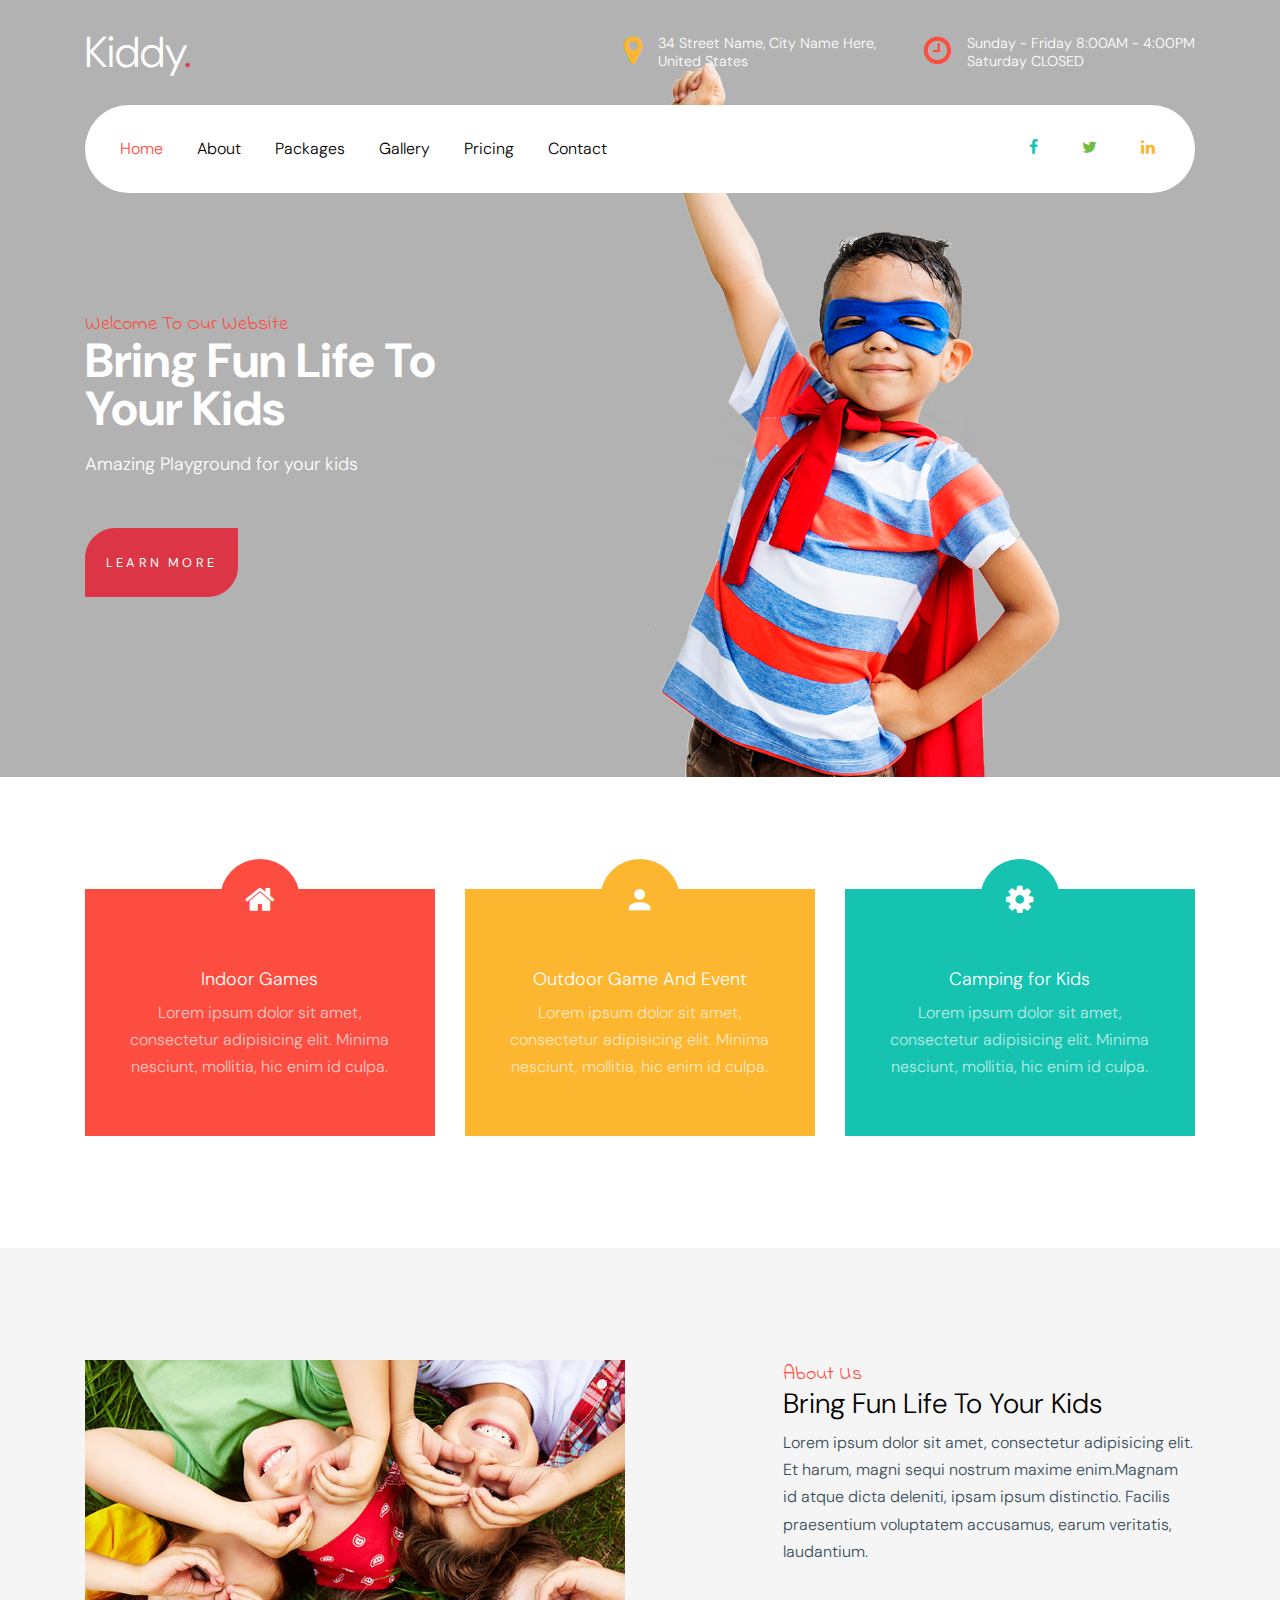
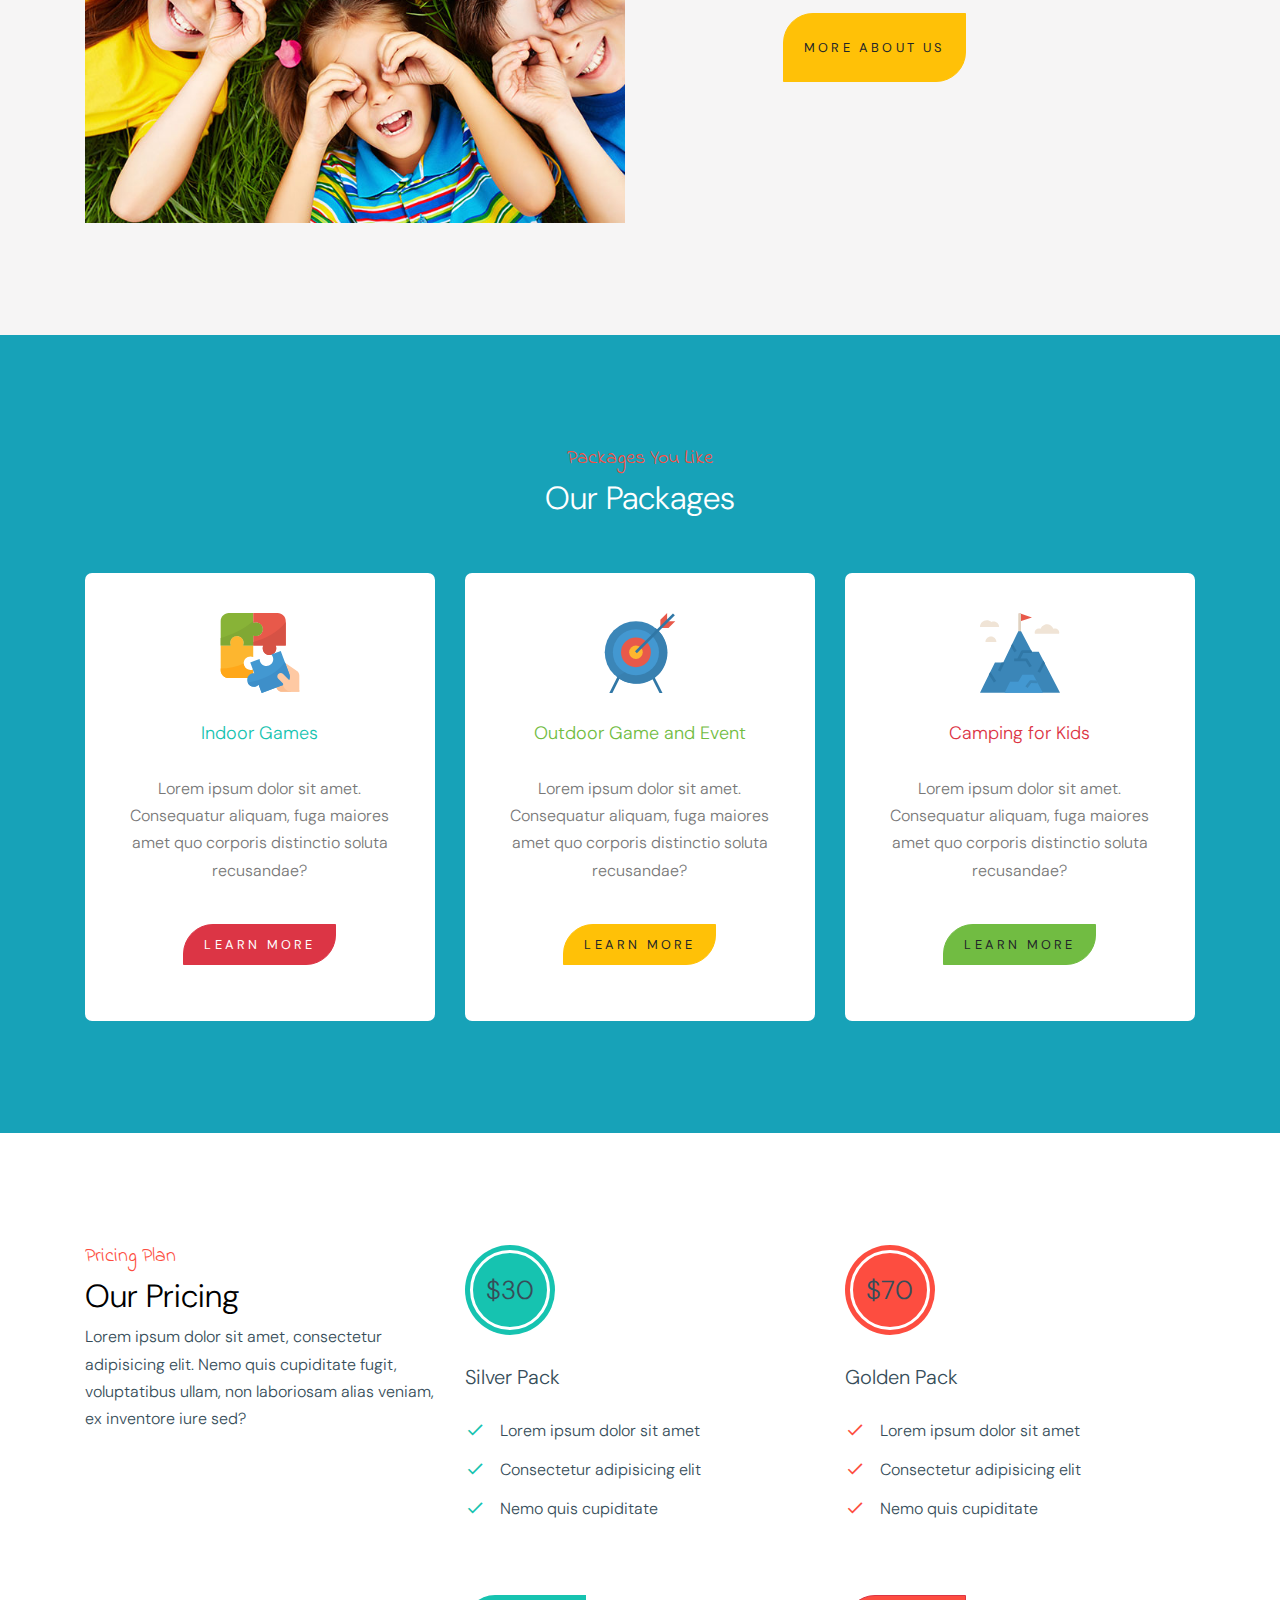
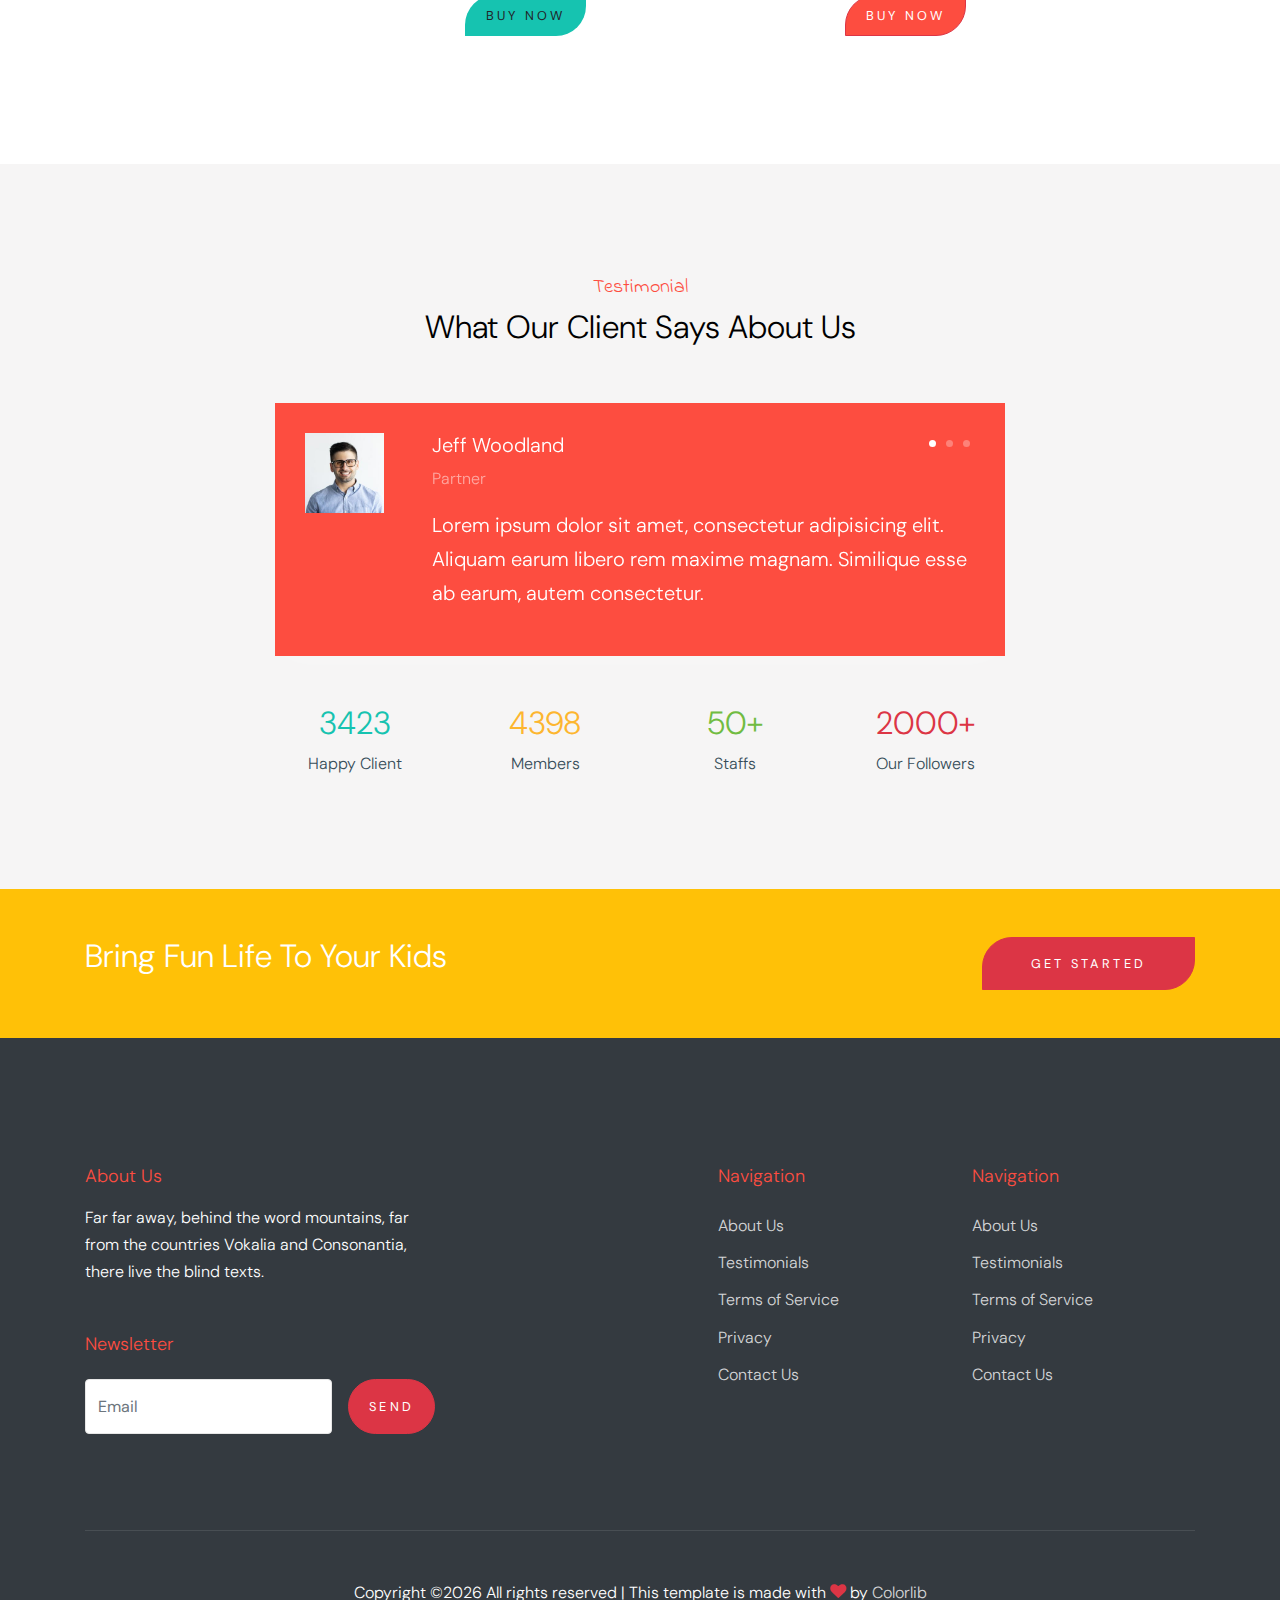
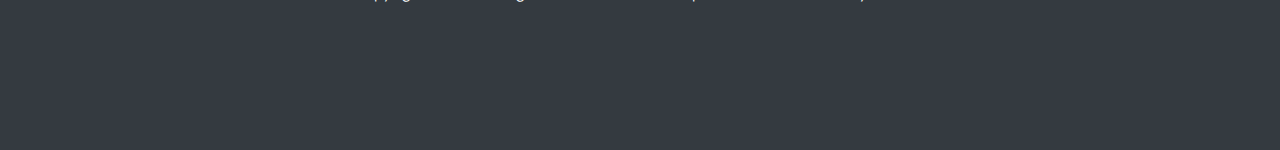
==== index.html @ ee927843 "Add initial code" ====
<!doctype html>
<html lang="en">

  <head>
    <title>Kiddy &mdash; Website Template by Colorlib</title>
    <meta charset="utf-8">
    <meta name="viewport" content="width=device-width, initial-scale=1, shrink-to-fit=no">

    <link href="https://fonts.googleapis.com/css?family=DM+Sans:300,400,700|Indie+Flower" rel="stylesheet">
    

    <link rel="stylesheet" href="fonts/icomoon/style.css">

    <link rel="stylesheet" href="css/bootstrap.min.css">
    <link rel="stylesheet" href="css/bootstrap-datepicker.css">
    <link rel="stylesheet" href="css/jquery.fancybox.min.css">
    <link rel="stylesheet" href="css/owl.carousel.min.css">
    <link rel="stylesheet" href="css/owl.theme.default.min.css">
    <link rel="stylesheet" href="fonts/flaticon/font/flaticon.css">
    <link rel="stylesheet" href="css/aos.css">

    <!-- MAIN CSS -->
    <link rel="stylesheet" href="css/style.css">

  </head>

  <body data-spy="scroll" data-target=".site-navbar-target" data-offset="300">

    
    <div class="site-wrap" id="home-section">

      <div class="site-mobile-menu site-navbar-target">
        <div class="site-mobile-menu-header">
          <div class="site-mobile-menu-close mt-3">
            <span class="icon-close2 js-menu-toggle"></span>
          </div>
        </div>
        <div class="site-mobile-menu-body"></div>
      </div>



      <header class="site-navbar site-navbar-target" role="banner">

        <div class="container mb-3">
          <div class="d-flex align-items-center">
            <div class="site-logo mr-auto">
              <a href="index.html">Kiddy<span class="text-primary">.</span></a>
            </div>
            <div class="site-quick-contact d-none d-lg-flex ml-auto ">
              <div class="d-flex site-info align-items-center mr-5">
                <span class="block-icon mr-3"><span class="icon-map-marker text-yellow"></span></span>
                <span>34 Street Name, City Name Here, <br> United States</span>
              </div>
              <div class="d-flex site-info align-items-center">
                <span class="block-icon mr-3"><span class="icon-clock-o"></span></span>
                <span>Sunday - Friday 8:00AM - 4:00PM <br> Saturday CLOSED</span>
              </div>
              
            </div>
          </div>
        </div>


        <div class="container">
          <div class="menu-wrap d-flex align-items-center">
            <span class="d-inline-block d-lg-none"><a href="#" class="text-black site-menu-toggle js-menu-toggle py-5"><span class="icon-menu h3 text-black"></span></a></span>

              

              <nav class="site-navigation text-left mr-auto d-none d-lg-block" role="navigation">
                <ul class="site-menu main-menu js-clone-nav mr-auto ">
                  <li class="active"><a href="index.html" class="nav-link">Home</a></li>
                  <li><a href="about.html" class="nav-link">About</a></li>
                  <li><a href="packages.html" class="nav-link">Packages</a></li>
                  <li><a href="gallery.html" class="nav-link">Gallery</a></li>
                  <li><a href="pricing.html" class="nav-link">Pricing</a></li>
                  <li><a href="contact.html" class="nav-link">Contact</a></li>
                </ul>
              </nav>

              <div class="top-social ml-auto">
                <a href="#"><span class="icon-facebook text-teal"></span></a>
                <a href="#"><span class="icon-twitter text-success"></span></a>
                <a href="#"><span class="icon-linkedin text-yellow"></span></a>
              </div>
          </div>
        </div>

       

      </header>

    <div class="ftco-blocks-cover-1">
       
      <div class="site-section-cover overlay">
        <div class="container">
          <div class="row align-items-center ">
            <div class="col-md-5 mt-5 pt-5">
              <span class="text-cursive h5 text-red">Welcome To Our Website</span>
              <h1 class="mb-3 font-weight-bold text-teal">Bring Fun Life To Your Kids</h1>
              <p>Amazing Playground for your kids</p>
              <p class="mt-5"><a href="#" class="btn btn-primary py-4 btn-custom-1">Learn More</a></p>
            </div>
            <div class="col-md-6 ml-auto align-self-end">
              <img src="images/kid_transparent.png" alt="Image" class="img-fluid">
              
            </div>
          </div>
        </div>
      </div>
    </div>

    <div class="site-section">
      <div class="container">
        <div class="row">
          <div class="col-lg-4">
            <div class="block-2 red">
              <span class="wrap-icon">
                <span class="icon-home"></span>
              </span>
              <h2>Indoor Games</h2>
              <p>Lorem ipsum dolor sit amet, consectetur adipisicing elit. Minima nesciunt, mollitia, hic enim id culpa.</p>
            </div>
          </div>
          <div class="col-lg-4">
            <div class="block-2 yellow">
              <span class="wrap-icon">
                <span class="icon-person"></span>
              </span>
              <h2>Outdoor Game And Event</h2>
              <p>Lorem ipsum dolor sit amet, consectetur adipisicing elit. Minima nesciunt, mollitia, hic enim id culpa.</p>
            </div>
          </div>
          <div class="col-lg-4">
            <div class="block-2 teal">
              <span class="wrap-icon">
                <span class="icon-cog"></span>
              </span>
              <h2>Camping for Kids</h2>
              <p>Lorem ipsum dolor sit amet, consectetur adipisicing elit. Minima nesciunt, mollitia, hic enim id culpa.</p>
            </div>
          </div>
        </div>
      </div>
    </div>

    <div class="site-section bg-light">
      <div class="container">
        <div class="row">
          <div class="col-md-6 mb-5 mb-md-0">
            <img src="images/img_1.jpg" alt="Image" class="img-fluid">
          </div>
          <div class="col-md-5 ml-auto pl-md-5">
            <span class="text-cursive h5 text-red">About Us</span>
            <h3 class="text-black">Bring Fun Life To Your Kids</h3>
            <p><span>Lorem ipsum dolor sit amet, consectetur adipisicing elit. Et harum, magni sequi nostrum maxime enim.</span><span>Magnam id atque dicta deleniti, ipsam ipsum distinctio. Facilis praesentium voluptatem accusamus, earum veritatis, laudantium.</span></p>

            <p class="mt-5"><a href="#" class="btn btn-warning py-4 btn-custom-1">More About Us</a></p>
          </div>
        </div>
      </div>
    </div>
    
    
    <div class="site-section bg-info">
      <div class="container">
        <div class="row mb-5">
          <div class="col-12 text-center">
            <span class="text-cursive h5 text-red d-block">Packages You Like</span>
            <h2 class="text-white">Our Packages</h2>
          </div>
        </div>
        <div class="row">
          <div class="col-lg-4 mb-4 mb-lg-0">
            <div class="package text-center bg-white">
              <span class="img-wrap"><img src="images/flaticon/svg/001-jigsaw.svg" alt="Image" class="img-fluid"></span>
              <h3 class="text-teal">Indoor Games</h3>
              <p>Lorem ipsum dolor sit amet. Consequatur aliquam, fuga maiores amet quo corporis distinctio soluta recusandae?</p>
              <p><a href="#" class="btn btn-primary btn-custom-1 mt-4">Learn More</a></p>
            </div>
          </div>
          <div class="col-lg-4 mb-4 mb-lg-0">
            <div class="package text-center bg-white">
              <span class="img-wrap"><img src="images/flaticon/svg/002-target.svg" alt="Image" class="img-fluid"></span>
              <h3 class="text-success">Outdoor Game and Event</h3>
              <p>Lorem ipsum dolor sit amet. Consequatur aliquam, fuga maiores amet quo corporis distinctio soluta recusandae?</p>
              <p><a href="#" class="btn btn-warning btn-custom-1 mt-4">Learn More</a></p>
            </div>
          </div>
          <div class="col-lg-4 mb-4 mb-lg-0">
            <div class="package text-center bg-white">
              <span class="img-wrap"><img src="images/flaticon/svg/003-mission.svg" alt="Image" class="img-fluid"></span>
              <h3 class="text-danger">Camping for Kids</h3>
              <p>Lorem ipsum dolor sit amet. Consequatur aliquam, fuga maiores amet quo corporis distinctio soluta recusandae?</p>
              <p><a href="#" class="btn btn-success btn-custom-1 mt-4">Learn More</a></p>
            </div>
          </div>
        </div>
      </div>
    </div>

    <div class="site-section">
      <div class="container">
        <div class="row">
          <div class="col-md-4">
            <span class="text-cursive h5 text-red d-block">Pricing Plan</span>
            <h2 class="text-black">Our Pricing</h2>
            <p>Lorem ipsum dolor sit amet, consectetur adipisicing elit. Nemo quis cupiditate fugit, voluptatibus ullam, non laboriosam alias veniam, ex inventore iure sed?</p>
          </div>
          <div class="col-md-4">
            <div class="pricing teal">
              <span class="price">
                <span>$30</span>
              </span>
              <h3>Silver Pack</h3>
              <ul class="ul-check list-unstyled teal">
                <li>Lorem ipsum dolor sit amet</li>  
                <li>Consectetur adipisicing elit</li>
                <li>Nemo quis cupiditate</li>
              </ul>
              <p><a href="#" class="btn btn-teal btn-custom-1 mt-4">Buy Now</a></p>
            </div>
          </div>
          <div class="col-md-4">
            <div class="pricing danger">
              <span class="price">
                <span>$70</span>
              </span>
              <h3>Golden Pack</h3>
              <ul class="ul-check list-unstyled danger">
                <li>Lorem ipsum dolor sit amet</li>  
                <li>Consectetur adipisicing elit</li>
                <li>Nemo quis cupiditate</li>
              </ul>
              <p><a href="#" class="btn btn-danger btn-custom-1 mt-4">Buy Now</a></p>
            </div>
          </div>
        </div>
      </div>
    </div>
    
    <div class="site-section bg-light">
      <div class="container">
        <div class="row mb-5">
          <div class="col-12 text-center">
            <span class="text-cursive h5 text-red d-block">Testimonial</span>
            <h2 class="text-black">What Our Client Says About Us</h2>
          </div>
        </div>
        <div class="row justify-content-center">
          <div class="col-md-8">
            <div class="testimonial-3-wrap">
              

              <div class="owl-carousel nonloop-block-13">
                <div class="testimonial-3 d-flex">
                  <div class="vcard-wrap mr-5">
                    <img src="images/person_1.jpg" alt="Image" class="vcard img-fluid">
                  </div>
                  <div class="text">
                    <h3>Jeff Woodland</h3>
                    <p class="position">Partner</p>
                    <p>Lorem ipsum dolor sit amet, consectetur adipisicing elit. Aliquam earum libero rem maxime magnam. Similique esse ab earum, autem consectetur.</p>
                  </div>
                </div>

                <div class="testimonial-3 d-flex">
                  <div class="vcard-wrap mr-5">
                    <img src="images/person_3.jpg" alt="Image" class="vcard img-fluid">
                  </div>
                  <div class="text">
                    <h3>Jeff Woodland</h3>
                    <p class="position">Partner</p>
                    <p>Lorem ipsum dolor sit amet, consectetur adipisicing elit. Aliquam earum libero rem maxime magnam. Similique esse ab earum, autem consectetur.</p>
                  </div>
                </div>

                <div class="testimonial-3 d-flex">
                  <div class="vcard-wrap mr-5">
                    <img src="images/person_2.jpg" alt="Image" class="vcard img-fluid">
                  </div>
                  <div class="text">
                    <h3>Jeff Woodland</h3>
                    <p class="position">Partner</p>
                    <p>Lorem ipsum dolor sit amet, consectetur adipisicing elit. Aliquam earum libero rem maxime magnam. Similique esse ab earum, autem consectetur.</p>
                  </div>
                </div>
              </div>

            </div>
          </div>
        </div>
        <div class="row mt-5 justify-content-center">

          <div class="col-md-8">
            

            <div class="row">
              <div class="col-lg-3 text-center">
                <span class="text-teal h2 d-block">3423</span>
                <span>Happy Client</span>
              </div>
              <div class="col-lg-3 text-center">
                <span class="text-yellow h2 d-block">4398</span>
                <span>Members</span>
              </div>
              <div class="col-lg-3 text-center">
                <span class="text-success h2 d-block">50+</span>
                <span>Staffs</span>
              </div>
              <div class="col-lg-3 text-center">
                <span class="text-danger h2 d-block">2000+</span>
                <span>Our Followers</span>
              </div>
            </div>

          </div>
        </div>
      </div>
    </div>


    <div class="site-section py-5 bg-warning">
      <div class="container">
        <div class="row justify-content-center">
          <div class="col-md-12 d-flex">
          <h2 class="text-white m-0">Bring Fun Life To Your Kids</h2>
          <a href="#" class="btn btn-primary btn-custom-1 py-3 px-5 ml-auto">Get Started</a>
          </div>
        </div>
      </div>
    </div>

    

    <footer class="site-footer">
      <div class="container">
        <div class="row">
          <div class="col-lg-4">
            <h2 class="footer-heading mb-3">About Us</h2>
                <p class="mb-5">Far far away, behind the word mountains, far from the countries Vokalia and Consonantia, there live the blind texts. </p>

                <h2 class="footer-heading mb-4">Newsletter</h2>
                <form action="#" class="d-flex" class="subscribe">
                  <input type="text" class="form-control mr-3" placeholder="Email">
                  <input type="submit" value="Send" class="btn btn-primary">
                </form>
          </div>
          <div class="col-lg-8 ml-auto">
            <div class="row">
              <div class="col-lg-4 ml-auto">
                <h2 class="footer-heading mb-4">Navigation</h2>
                <ul class="list-unstyled">
                  <li><a href="#">About Us</a></li>
                  <li><a href="#">Testimonials</a></li>
                  <li><a href="#">Terms of Service</a></li>
                  <li><a href="#">Privacy</a></li>
                  <li><a href="#">Contact Us</a></li>
                </ul>
              </div>
              <div class="col-lg-4">
                <h2 class="footer-heading mb-4">Navigation</h2>
                <ul class="list-unstyled">
                  <li><a href="#">About Us</a></li>
                  <li><a href="#">Testimonials</a></li>
                  <li><a href="#">Terms of Service</a></li>
                  <li><a href="#">Privacy</a></li>
                  <li><a href="#">Contact Us</a></li>
                </ul>
                
              </div>

              
              
            </div>
          </div>
        </div>
        <div class="row pt-5 mt-5 text-center">
          <div class="col-md-12">
            <div class="border-top pt-5">
              <p>
            <!-- Link back to Colorlib can't be removed. Template is licensed under CC BY 3.0. -->
            Copyright &copy;<script>document.write(new Date().getFullYear());</script> All rights reserved | This template is made with <i class="icon-heart text-danger" aria-hidden="true"></i> by <a href="https://colorlib.com" target="_blank" >Colorlib</a>
            <!-- Link back to Colorlib can't be removed. Template is licensed under CC BY 3.0. -->
            </p>
            </div>
          </div>

        </div>
      </div>
    </footer>

    </div>

    <script src="js/jquery-3.3.1.min.js"></script>
    <script src="js/jquery-migrate-3.0.0.js"></script>
    <script src="js/popper.min.js"></script>
    <script src="js/bootstrap.min.js"></script>
    <script src="js/owl.carousel.min.js"></script>
    <script src="js/jquery.sticky.js"></script>
    <script src="js/jquery.waypoints.min.js"></script>
    <script src="js/jquery.animateNumber.min.js"></script>
    <script src="js/jquery.fancybox.min.js"></script>
    <script src="js/jquery.stellar.min.js"></script>
    <script src="js/jquery.easing.1.3.js"></script>
    <script src="js/bootstrap-datepicker.min.js"></script>
    <script src="js/aos.js"></script>

    <script src="js/main.js"></script>

  </body>

</html>
---- fonts/icomoon/style.css ----
@font-face {
  font-family: 'icomoon';
  src:  url('fonts/icomoon.eot?10si43');
  src:  url('fonts/icomoon.eot?10si43#iefix') format('embedded-opentype'),
    url('fonts/icomoon.ttf?10si43') format('truetype'),
    url('fonts/icomoon.woff?10si43') format('woff'),
    url('fonts/icomoon.svg?10si43#icomoon') format('svg');
  font-weight: normal;
  font-style: normal;
}

[class^="icon-"], [class*=" icon-"] {
  /* use !important to prevent issues with browser extensions that change fonts */
  font-family: 'icomoon' !important;
  speak: none;
  font-style: normal;
  font-weight: normal;
  font-variant: normal;
  text-transform: none;
  line-height: 1;

  /* Better Font Rendering =========== */
  -webkit-font-smoothing: antialiased;
  -moz-osx-font-smoothing: grayscale;
}

.icon-asterisk:before {
  content: "\f069";
}
.icon-plus:before {
  content: "\f067";
}
.icon-question:before {
  content: "\f128";
}
.icon-minus:before {
  content: "\f068";
}
.icon-glass:before {
  content: "\f000";
}
.icon-music:before {
  content: "\f001";
}
.icon-search:before {
  content: "\f002";
}
.icon-envelope-o:before {
  content: "\f003";
}
.icon-heart:before {
  content: "\f004";
}
.icon-star:before {
  content: "\f005";
}
.icon-star-o:before {
  content: "\f006";
}
.icon-user:before {
  content: "\f007";
}
.icon-film:before {
  content: "\f008";
}
.icon-th-large:before {
  content: "\f009";
}
.icon-th:before {
  content: "\f00a";
}
.icon-th-list:before {
  content: "\f00b";
}
.icon-check:before {
  content: "\f00c";
}
.icon-close:before {
  content: "\f00d";
}
.icon-remove:before {
  content: "\f00d";
}
.icon-times:before {
  content: "\f00d";
}
.icon-search-plus:before {
  content: "\f00e";
}
.icon-search-minus:before {
  content: "\f010";
}
.icon-power-off:before {
  content: "\f011";
}
.icon-signal:before {
  content: "\f012";
}
.icon-cog:before {
  content: "\f013";
}
.icon-gear:before {
  content: "\f013";
}
.icon-trash-o:before {
  content: "\f014";
}
.icon-home:before {
  content: "\f015";
}
.icon-file-o:before {
  content: "\f016";
}
.icon-clock-o:before {
  content: "\f017";
}
.icon-road:before {
  content: "\f018";
}
.icon-download:before {
  content: "\f019";
}
.icon-arrow-circle-o-down:before {
  content: "\f01a";
}
.icon-arrow-circle-o-up:before {
  content: "\f01b";
}
.icon-inbox:before {
  content: "\f01c";
}
.icon-play-circle-o:before {
  content: "\f01d";
}
.icon-repeat:before {
  content: "\f01e";
}
.icon-rotate-right:before {
  content: "\f01e";
}
.icon-refresh:before {
  content: "\f021";
}
.icon-list-alt:before {
  content: "\f022";
}
.icon-lock:before {
  content: "\f023";
}
.icon-flag:before {
  content: "\f024";
}
.icon-headphones:before {
  content: "\f025";
}
.icon-volume-off:before {
  content: "\f026";
}
.icon-volume-down:before {
  content: "\f027";
}
.icon-volume-up:before {
  content: "\f028";
}
.icon-qrcode:before {
  content: "\f029";
}
.icon-barcode:before {
  content: "\f02a";
}
.icon-tag:before {
  content: "\f02b";
}
.icon-tags:before {
  content: "\f02c";
}
.icon-book:before {
  content: "\f02d";
}
.icon-bookmark:before {
  content: "\f02e";
}
.icon-print:before {
  content: "\f02f";
}
.icon-camera:before {
  content: "\f030";
}
.icon-font:before {
  content: "\f031";
}
.icon-bold:before {
  content: "\f032";
}
.icon-italic:before {
  content: "\f033";
}
.icon-text-height:before {
  content: "\f034";
}
.icon-text-width:before {
  content: "\f035";
}
.icon-align-left:before {
  content: "\f036";
}
.icon-align-center:before {
  content: "\f037";
}
.icon-align-right:before {
  content: "\f038";
}
.icon-align-justify:before {
  content: "\f039";
}
.icon-list:before {
  content: "\f03a";
}
.icon-dedent:before {
  content: "\f03b";
}
.icon-outdent:before {
  content: "\f03b";
}
.icon-indent:before {
  content: "\f03c";
}
.icon-video-camera:before {
  content: "\f03d";
}
.icon-image:before {
  content: "\f03e";
}
.icon-photo:before {
  content: "\f03e";
}
.icon-picture-o:before {
  content: "\f03e";
}
.icon-pencil:before {
  content: "\f040";
}
.icon-map-marker:before {
  content: "\f041";
}
.icon-adjust:before {
  content: "\f042";
}
.icon-tint:before {
  content: "\f043";
}
.icon-edit:before {
  content: "\f044";
}
.icon-pencil-square-o:before {
  content: "\f044";
}
.icon-share-square-o:before {
  content: "\f045";
}
.icon-check-square-o:before {
  content: "\f046";
}
.icon-arrows:before {
  content: "\f047";
}
.icon-step-backward:before {
  content: "\f048";
}
.icon-fast-backward:before {
  content: "\f049";
}
.icon-backward:before {
  content: "\f04a";
}
.icon-play:before {
  content: "\f04b";
}
.icon-pause:before {
  content: "\f04c";
}
.icon-stop:before {
  content: "\f04d";
}
.icon-forward:before {
  content: "\f04e";
}
.icon-fast-forward:before {
  content: "\f050";
}
.icon-step-forward:before {
  content: "\f051";
}
.icon-eject:before {
  content: "\f052";
}
.icon-chevron-left:before {
  content: "\f053";
}
.icon-chevron-right:before {
  content: "\f054";
}
.icon-plus-circle:before {
  content: "\f055";
}
.icon-minus-circle:before {
  content: "\f056";
}
.icon-times-circle:before {
  content: "\f057";
}
.icon-check-circle:before {
  content: "\f058";
}
.icon-question-circle:before {
  content: "\f059";
}
.icon-info-circle:before {
  content: "\f05a";
}
.icon-crosshairs:before {
  content: "\f05b";
}
.icon-times-circle-o:before {
  content: "\f05c";
}
.icon-check-circle-o:before {
  content: "\f05d";
}
.icon-ban:before {
  content: "\f05e";
}
.icon-arrow-left:before {
  content: "\f060";
}
.icon-arrow-right:before {
  content: "\f061";
}
.icon-arrow-up:before {
  content: "\f062";
}
.icon-arrow-down:before {
  content: "\f063";
}
.icon-mail-forward:before {
  content: "\f064";
}
.icon-share:before {
  content: "\f064";
}
.icon-expand:before {
  content: "\f065";
}
.icon-compress:before {
  content: "\f066";
}
.icon-exclamation-circle:before {
  content: "\f06a";
}
.icon-gift:before {
  content: "\f06b";
}
.icon-leaf:before {
  content: "\f06c";
}
.icon-fire:before {
  content: "\f06d";
}
.icon-eye:before {
  content: "\f06e";
}
.icon-eye-slash:before {
  content: "\f070";
}
.icon-exclamation-triangle:before {
  content: "\f071";
}
.icon-warning:before {
  content: "\f071";
}
.icon-plane:before {
  content: "\f072";
}
.icon-calendar:before {
  content: "\f073";
}
.icon-random:before {
  content: "\f074";
}
.icon-comment:before {
  content: "\f075";
}
.icon-magnet:before {
  content: "\f076";
}
.icon-chevron-up:before {
  content: "\f077";
}
.icon-chevron-down:before {
  content: "\f078";
}
.icon-retweet:before {
  content: "\f079";
}
.icon-shopping-cart:before {
  content: "\f07a";
}
.icon-folder:before {
  content: "\f07b";
}
.icon-folder-open:before {
  content: "\f07c";
}
.icon-arrows-v:before {
  content: "\f07d";
}
.icon-arrows-h:before {
  content: "\f07e";
}
.icon-bar-chart:before {
  content: "\f080";
}
.icon-bar-chart-o:before {
  content: "\f080";
}
.icon-twitter-square:before {
  content: "\f081";
}
.icon-facebook-square:before {
  content: "\f082";
}
.icon-camera-retro:before {
  content: "\f083";
}
.icon-key:before {
  content: "\f084";
}
.icon-cogs:before {
  content: "\f085";
}
.icon-gears:before {
  content: "\f085";
}
.icon-comments:before {
  content: "\f086";
}
.icon-thumbs-o-up:before {
  content: "\f087";
}
.icon-thumbs-o-down:before {
  content: "\f088";
}
.icon-star-half:before {
  content: "\f089";
}
.icon-heart-o:before {
  content: "\f08a";
}
.icon-sign-out:before {
  content: "\f08b";
}
.icon-linkedin-square:before {
  content: "\f08c";
}
.icon-thumb-tack:before {
  content: "\f08d";
}
.icon-external-link:before {
  content: "\f08e";
}
.icon-sign-in:before {
  content: "\f090";
}
.icon-trophy:before {
  content: "\f091";
}
.icon-github-square:before {
  content: "\f092";
}
.icon-upload:before {
  content: "\f093";
}
.icon-lemon-o:before {
  content: "\f094";
}
.icon-phone:before {
  content: "\f095";
}
.icon-square-o:before {
  content: "\f096";
}
.icon-bookmark-o:before {
  content: "\f097";
}
.icon-phone-square:before {
  content: "\f098";
}
.icon-twitter:before {
  content: "\f099";
}
.icon-facebook:before {
  content: "\f09a";
}
.icon-facebook-f:before {
  content: "\f09a";
}
.icon-github:before {
  content: "\f09b";
}
.icon-unlock:before {
  content: "\f09c";
}
.icon-credit-card:before {
  content: "\f09d";
}
.icon-feed:before {
  content: "\f09e";
}
.icon-rss:before {
  content: "\f09e";
}
.icon-hdd-o:before {
  content: "\f0a0";
}
.icon-bullhorn:before {
  content: "\f0a1";
}
.icon-bell-o:before {
  content: "\f0a2";
}
.icon-certificate:before {
  content: "\f0a3";
}
.icon-hand-o-right:before {
  content: "\f0a4";
}
.icon-hand-o-left:before {
  content: "\f0a5";
}
.icon-hand-o-up:before {
  content: "\f0a6";
}
.icon-hand-o-down:before {
  content: "\f0a7";
}
.icon-arrow-circle-left:before {
  content: "\f0a8";
}
.icon-arrow-circle-right:before {
  content: "\f0a9";
}
.icon-arrow-circle-up:before {
  content: "\f0aa";
}
.icon-arrow-circle-down:before {
  content: "\f0ab";
}
.icon-globe:before {
  content: "\f0ac";
}
.icon-wrench:before {
  content: "\f0ad";
}
.icon-tasks:before {
  content: "\f0ae";
}
.icon-filter:before {
  content: "\f0b0";
}
.icon-briefcase:before {
  content: "\f0b1";
}
.icon-arrows-alt:before {
  content: "\f0b2";
}
.icon-group:before {
  content: "\f0c0";
}
.icon-users:before {
  content: "\f0c0";
}
.icon-chain:before {
  content: "\f0c1";
}
.icon-link:before {
  content: "\f0c1";
}
.icon-cloud:before {
  content: "\f0c2";
}
.icon-flask:before {
  content: "\f0c3";
}
.icon-cut:before {
  content: "\f0c4";
}
.icon-scissors:before {
  content: "\f0c4";
}
.icon-copy:before {
  content: "\f0c5";
}
.icon-files-o:before {
  content: "\f0c5";
}
.icon-paperclip:before {
  content: "\f0c6";
}
.icon-floppy-o:before {
  content: "\f0c7";
}
.icon-save:before {
  content: "\f0c7";
}
.icon-square:before {
  content: "\f0c8";
}
.icon-bars:before {
  content: "\f0c9";
}
.icon-navicon:before {
  content: "\f0c9";
}
.icon-reorder:before {
  content: "\f0c9";
}
.icon-list-ul:before {
  content: "\f0ca";
}
.icon-list-ol:before {
  content: "\f0cb";
}
.icon-strikethrough:before {
  content: "\f0cc";
}
.icon-underline:before {
  content: "\f0cd";
}
.icon-table:before {
  content: "\f0ce";
}
.icon-magic:before {
  content: "\f0d0";
}
.icon-truck:before {
  content: "\f0d1";
}
.icon-pinterest:before {
  content: "\f0d2";
}
.icon-pinterest-square:before {
  content: "\f0d3";
}
.icon-google-plus-square:before {
  content: "\f0d4";
}
.icon-google-plus:before {
  content: "\f0d5";
}
.icon-money:before {
  content: "\f0d6";
}
.icon-caret-down:before {
  content: "\f0d7";
}
.icon-caret-up:before {
  content: "\f0d8";
}
.icon-caret-left:before {
  content: "\f0d9";
}
.icon-caret-right:before {
  content: "\f0da";
}
.icon-columns:before {
  content: "\f0db";
}
.icon-sort:before {
  content: "\f0dc";
}
.icon-unsorted:before {
  content: "\f0dc";
}
.icon-sort-desc:before {
  content: "\f0dd";
}
.icon-sort-down:before {
  content: "\f0dd";
}
.icon-sort-asc:before {
  content: "\f0de";
}
.icon-sort-up:before {
  content: "\f0de";
}
.icon-envelope:before {
  content: "\f0e0";
}
.icon-linkedin:before {
  content: "\f0e1";
}
.icon-rotate-left:before {
  content: "\f0e2";
}
.icon-undo:before {
  content: "\f0e2";
}
.icon-gavel:before {
  content: "\f0e3";
}
.icon-legal:before {
  content: "\f0e3";
}
.icon-dashboard:before {
  content: "\f0e4";
}
.icon-tachometer:before {
  content: "\f0e4";
}
.icon-comment-o:before {
  content: "\f0e5";
}
.icon-comments-o:before {
  content: "\f0e6";
}
.icon-bolt:before {
  content: "\f0e7";
}
.icon-flash:before {
  content: "\f0e7";
}
.icon-sitemap:before {
  content: "\f0e8";
}
.icon-umbrella:before {
  content: "\f0e9";
}
.icon-clipboard:before {
  content: "\f0ea";
}
.icon-paste:before {
  content: "\f0ea";
}
.icon-lightbulb-o:before {
  content: "\f0eb";
}
.icon-exchange:before {
  content: "\f0ec";
}
.icon-cloud-download:before {
  content: "\f0ed";
}
.icon-cloud-upload:before {
  content: "\f0ee";
}
.icon-user-md:before {
  content: "\f0f0";
}
.icon-stethoscope:before {
  content: "\f0f1";
}
.icon-suitcase:before {
  content: "\f0f2";
}
.icon-bell:before {
  content: "\f0f3";
}
.icon-coffee:before {
  content: "\f0f4";
}
.icon-cutlery:before {
  content: "\f0f5";
}
.icon-file-text-o:before {
  content: "\f0f6";
}
.icon-building-o:before {
  content: "\f0f7";
}
.icon-hospital-o:before {
  content: "\f0f8";
}
.icon-ambulance:before {
  content: "\f0f9";
}
.icon-medkit:before {
  content: "\f0fa";
}
.icon-fighter-jet:before {
  content: "\f0fb";
}
.icon-beer:before {
  content: "\f0fc";
}
.icon-h-square:before {
  content: "\f0fd";
}
.icon-plus-square:before {
  content: "\f0fe";
}
.icon-angle-double-left:before {
  content: "\f100";
}
.icon-angle-double-right:before {
  content: "\f101";
}
.icon-angle-double-up:before {
  content: "\f102";
}
.icon-angle-double-down:before {
  content: "\f103";
}
.icon-angle-left:before {
  content: "\f104";
}
.icon-angle-right:before {
  content: "\f105";
}
.icon-angle-up:before {
  content: "\f106";
}
.icon-angle-down:before {
  content: "\f107";
}
.icon-desktop:before {
  content: "\f108";
}
.icon-laptop:before {
  content: "\f109";
}
.icon-tablet:before {
  content: "\f10a";
}
.icon-mobile:before {
  content: "\f10b";
}
.icon-mobile-phone:before {
  content: "\f10b";
}
.icon-circle-o:before {
  content: "\f10c";
}
.icon-quote-left:before {
  content: "\f10d";
}
.icon-quote-right:before {
  content: "\f10e";
}
.icon-spinner:before {
  content: "\f110";
}
.icon-circle:before {
  content: "\f111";
}
.icon-mail-reply:before {
  content: "\f112";
}
.icon-reply:before {
  content: "\f112";
}
.icon-github-alt:before {
  content: "\f113";
}
.icon-folder-o:before {
  content: "\f114";
}
.icon-folder-open-o:before {
  content: "\f115";
}
.icon-smile-o:before {
  content: "\f118";
}
.icon-frown-o:before {
  content: "\f119";
}
.icon-meh-o:before {
  content: "\f11a";
}
.icon-gamepad:before {
  content: "\f11b";
}
.icon-keyboard-o:before {
  content: "\f11c";
}
.icon-flag-o:before {
  content: "\f11d";
}
.icon-flag-checkered:before {
  content: "\f11e";
}
.icon-terminal:before {
  content: "\f120";
}
.icon-code:before {
  content: "\f121";
}
.icon-mail-reply-all:before {
  content: "\f122";
}
.icon-reply-all:before {
  content: "\f122";
}
.icon-star-half-empty:before {
  content: "\f123";
}
.icon-star-half-full:before {
  content: "\f123";
}
.icon-star-half-o:before {
  content: "\f123";
}
.icon-location-arrow:before {
  content: "\f124";
}
.icon-crop:before {
  content: "\f125";
}
.icon-code-fork:before {
  content: "\f126";
}
.icon-chain-broken:before {
  content: "\f127";
}
.icon-unlink:before {
  content: "\f127";
}
.icon-info:before {
  content: "\f129";
}
.icon-exclamation:before {
  content: "\f12a";
}
.icon-superscript:before {
  content: "\f12b";
}
.icon-subscript:before {
  content: "\f12c";
}
.icon-eraser:before {
  content: "\f12d";
}
.icon-puzzle-piece:before {
  content: "\f12e";
}
.icon-microphone:before {
  content: "\f130";
}
.icon-microphone-slash:before {
  content: "\f131";
}
.icon-shield:before {
  content: "\f132";
}
.icon-calendar-o:before {
  content: "\f133";
}
.icon-fire-extinguisher:before {
  content: "\f134";
}
.icon-rocket:before {
  content: "\f135";
}
.icon-maxcdn:before {
  content: "\f136";
}
.icon-chevron-circle-left:before {
  content: "\f137";
}
.icon-chevron-circle-right:before {
  content: "\f138";
}
.icon-chevron-circle-up:before {
  content: "\f139";
}
.icon-chevron-circle-down:before {
  content: "\f13a";
}
.icon-html5:before {
  content: "\f13b";
}
.icon-css3:before {
  content: "\f13c";
}
.icon-anchor:before {
  content: "\f13d";
}
.icon-unlock-alt:before {
  content: "\f13e";
}
.icon-bullseye:before {
  content: "\f140";
}
.icon-ellipsis-h:before {
  content: "\f141";
}
.icon-ellipsis-v:before {
  content: "\f142";
}
.icon-rss-square:before {
  content: "\f143";
}
.icon-play-circle:before {
  content: "\f144";
}
.icon-ticket:before {
  content: "\f145";
}
.icon-minus-square:before {
  content: "\f146";
}
.icon-minus-square-o:before {
  content: "\f147";
}
.icon-level-up:before {
  content: "\f148";
}
.icon-level-down:before {
  content: "\f149";
}
.icon-check-square:before {
  content: "\f14a";
}
.icon-pencil-square:before {
  content: "\f14b";
}
.icon-external-link-square:before {
  content: "\f14c";
}
.icon-share-square:before {
  content: "\f14d";
}
.icon-compass:before {
  content: "\f14e";
}
.icon-caret-square-o-down:before {
  content: "\f150";
}
.icon-toggle-down:before {
  content: "\f150";
}
.icon-caret-square-o-up:before {
  content: "\f151";
}
.icon-toggle-up:before {
  content: "\f151";
}
.icon-caret-square-o-right:before {
  content: "\f152";
}
.icon-toggle-right:before {
  content: "\f152";
}
.icon-eur:before {
  content: "\f153";
}
.icon-euro:before {
  content: "\f153";
}
.icon-gbp:before {
  content: "\f154";
}
.icon-dollar:before {
  content: "\f155";
}
.icon-usd:before {
  content: "\f155";
}
.icon-inr:before {
  content: "\f156";
}
.icon-rupee:before {
  content: "\f156";
}
.icon-cny:before {
  content: "\f157";
}
.icon-jpy:before {
  content: "\f157";
}
.icon-rmb:before {
  content: "\f157";
}
.icon-yen:before {
  content: "\f157";
}
.icon-rouble:before {
  content: "\f158";
}
.icon-rub:before {
  content: "\f158";
}
.icon-ruble:before {
  content: "\f158";
}
.icon-krw:before {
  content: "\f159";
}
.icon-won:before {
  content: "\f159";
}
.icon-bitcoin:before {
  content: "\f15a";
}
.icon-btc:before {
  content: "\f15a";
}
.icon-file:before {
  content: "\f15b";
}
.icon-file-text:before {
  content: "\f15c";
}
.icon-sort-alpha-asc:before {
  content: "\f15d";
}
.icon-sort-alpha-desc:before {
  content: "\f15e";
}
.icon-sort-amount-asc:before {
  content: "\f160";
}
.icon-sort-amount-desc:before {
  content: "\f161";
}
.icon-sort-numeric-asc:before {
  content: "\f162";
}
.icon-sort-numeric-desc:before {
  content: "\f163";
}
.icon-thumbs-up:before {
  content: "\f164";
}
.icon-thumbs-down:before {
  content: "\f165";
}
.icon-youtube-square:before {
  content: "\f166";
}
.icon-youtube:before {
  content: "\f167";
}
.icon-xing:before {
  content: "\f168";
}
.icon-xing-square:before {
  content: "\f169";
}
.icon-youtube-play:before {
  content: "\f16a";
}
.icon-dropbox:before {
  content: "\f16b";
}
.icon-stack-overflow:before {
  content: "\f16c";
}
.icon-instagram:before {
  content: "\f16d";
}
.icon-flickr:before {
  content: "\f16e";
}
.icon-adn:before {
  content: "\f170";
}
.icon-bitbucket:before {
  content: "\f171";
}
.icon-bitbucket-square:before {
  content: "\f172";
}
.icon-tumblr:before {
  content: "\f173";
}
.icon-tumblr-square:before {
  content: "\f174";
}
.icon-long-arrow-down:before {
  content: "\f175";
}
.icon-long-arrow-up:before {
  content: "\f176";
}
.icon-long-arrow-left:before {
  content: "\f177";
}
.icon-long-arrow-right:before {
  content: "\f178";
}
.icon-apple:before {
  content: "\f179";
}
.icon-windows:before {
  content: "\f17a";
}
.icon-android:before {
  content: "\f17b";
}
.icon-linux:before {
  content: "\f17c";
}
.icon-dribbble:before {
  content: "\f17d";
}
.icon-skype:before {
  content: "\f17e";
}
.icon-foursquare:before {
  content: "\f180";
}
.icon-trello:before {
  content: "\f181";
}
.icon-female:before {
  content: "\f182";
}
.icon-male:before {
  content: "\f183";
}
.icon-gittip:before {
  content: "\f184";
}
.icon-gratipay:before {
  content: "\f184";
}
.icon-sun-o:before {
  content: "\f185";
}
.icon-moon-o:before {
  content: "\f186";
}
.icon-archive:before {
  content: "\f187";
}
.icon-bug:before {
  content: "\f188";
}
.icon-vk:before {
  content: "\f189";
}
.icon-weibo:before {
  content: "\f18a";
}
.icon-renren:before {
  content: "\f18b";
}
.icon-pagelines:before {
  content: "\f18c";
}
.icon-stack-exchange:before {
  content: "\f18d";
}
.icon-arrow-circle-o-right:before {
  content: "\f18e";
}
.icon-arrow-circle-o-left:before {
  content: "\f190";
}
.icon-caret-square-o-left:before {
  content: "\f191";
}
.icon-toggle-left:before {
  content: "\f191";
}
.icon-dot-circle-o:before {
  content: "\f192";
}
.icon-wheelchair:before {
  content: "\f193";
}
.icon-vimeo-square:before {
  content: "\f194";
}
.icon-try:before {
  content: "\f195";
}
.icon-turkish-lira:before {
  content: "\f195";
}
.icon-plus-square-o:before {
  content: "\f196";
}
.icon-space-shuttle:before {
  content: "\f197";
}
.icon-slack:before {
  content: "\f198";
}
.icon-envelope-square:before {
  content: "\f199";
}
.icon-wordpress:before {
  content: "\f19a";
}
.icon-openid:before {
  content: "\f19b";
}
.icon-bank:before {
  content: "\f19c";
}
.icon-institution:before {
  content: "\f19c";
}
.icon-university:before {
  content: "\f19c";
}
.icon-graduation-cap:before {
  content: "\f19d";
}
.icon-mortar-board:before {
  content: "\f19d";
}
.icon-yahoo:before {
  content: "\f19e";
}
.icon-google:before {
  content: "\f1a0";
}
.icon-reddit:before {
  content: "\f1a1";
}
.icon-reddit-square:before {
  content: "\f1a2";
}
.icon-stumbleupon-circle:before {
  content: "\f1a3";
}
.icon-stumbleupon:before {
  content: "\f1a4";
}
.icon-delicious:before {
  content: "\f1a5";
}
.icon-digg:before {
  content: "\f1a6";
}
.icon-pied-piper-pp:before {
  content: "\f1a7";
}
.icon-pied-piper-alt:before {
  content: "\f1a8";
}
.icon-drupal:before {
  content: "\f1a9";
}
.icon-joomla:before {
  content: "\f1aa";
}
.icon-language:before {
  content: "\f1ab";
}
.icon-fax:before {
  content: "\f1ac";
}
.icon-building:before {
  content: "\f1ad";
}
.icon-child:before {
  content: "\f1ae";
}
.icon-paw:before {
  content: "\f1b0";
}
.icon-spoon:before {
  content: "\f1b1";
}
.icon-cube:before {
  content: "\f1b2";
}
.icon-cubes:before {
  content: "\f1b3";
}
.icon-behance:before {
  content: "\f1b4";
}
.icon-behance-square:before {
  content: "\f1b5";
}
.icon-steam:before {
  content: "\f1b6";
}
.icon-steam-square:before {
  content: "\f1b7";
}
.icon-recycle:before {
  content: "\f1b8";
}
.icon-automobile:before {
  content: "\f1b9";
}
.icon-car:before {
  content: "\f1b9";
}
.icon-cab:before {
  content: "\f1ba";
}
.icon-taxi:before {
  content: "\f1ba";
}
.icon-tree:before {
  content: "\f1bb";
}
.icon-spotify:before {
  content: "\f1bc";
}
.icon-deviantart:before {
  content: "\f1bd";
}
.icon-soundcloud:before {
  content: "\f1be";
}
.icon-database:before {
  content: "\f1c0";
}
.icon-file-pdf-o:before {
  content: "\f1c1";
}
.icon-file-word-o:before {
  content: "\f1c2";
}
.icon-file-excel-o:before {
  content: "\f1c3";
}
.icon-file-powerpoint-o:before {
  content: "\f1c4";
}
.icon-file-image-o:before {
  content: "\f1c5";
}
.icon-file-photo-o:before {
  content: "\f1c5";
}
.icon-file-picture-o:before {
  content: "\f1c5";
}
.icon-file-archive-o:before {
  content: "\f1c6";
}
.icon-file-zip-o:before {
  content: "\f1c6";
}
.icon-file-audio-o:before {
  content: "\f1c7";
}
.icon-file-sound-o:before {
  content: "\f1c7";
}
.icon-file-movie-o:before {
  content: "\f1c8";
}
.icon-file-video-o:before {
  content: "\f1c8";
}
.icon-file-code-o:before {
  content: "\f1c9";
}
.icon-vine:before {
  content: "\f1ca";
}
.icon-codepen:before {
  content: "\f1cb";
}
.icon-jsfiddle:before {
  content: "\f1cc";
}
.icon-life-bouy:before {
  content: "\f1cd";
}
.icon-life-buoy:before {
  content: "\f1cd";
}
.icon-life-ring:before {
  content: "\f1cd";
}
.icon-life-saver:before {
  content: "\f1cd";
}
.icon-support:before {
  content: "\f1cd";
}
.icon-circle-o-notch:before {
  content: "\f1ce";
}
.icon-ra:before {
  content: "\f1d0";
}
.icon-rebel:before {
  content: "\f1d0";
}
.icon-resistance:before {
  content: "\f1d0";
}
.icon-empire:before {
  content: "\f1d1";
}
.icon-ge:before {
  content: "\f1d1";
}
.icon-git-square:before {
  content: "\f1d2";
}
.icon-git:before {
  content: "\f1d3";
}
.icon-hacker-news:before {
  content: "\f1d4";
}
.icon-y-combinator-square:before {
  content: "\f1d4";
}
.icon-yc-square:before {
  content: "\f1d4";
}
.icon-tencent-weibo:before {
  content: "\f1d5";
}
.icon-qq:before {
  content: "\f1d6";
}
.icon-wechat:before {
  content: "\f1d7";
}
.icon-weixin:before {
  content: "\f1d7";
}
.icon-paper-plane:before {
  content: "\f1d8";
}
.icon-send:before {
  content: "\f1d8";
}
.icon-paper-plane-o:before {
  content: "\f1d9";
}
.icon-send-o:before {
  content: "\f1d9";
}
.icon-history:before {
  content: "\f1da";
}
.icon-circle-thin:before {
  content: "\f1db";
}
.icon-header:before {
  content: "\f1dc";
}
.icon-paragraph:before {
  content: "\f1dd";
}
.icon-sliders:before {
  content: "\f1de";
}
.icon-share-alt:before {
  content: "\f1e0";
}
.icon-share-alt-square:before {
  content: "\f1e1";
}
.icon-bomb:before {
  content: "\f1e2";
}
.icon-futbol-o:before {
  content: "\f1e3";
}
.icon-soccer-ball-o:before {
  content: "\f1e3";
}
.icon-tty:before {
  content: "\f1e4";
}
.icon-binoculars:before {
  content: "\f1e5";
}
.icon-plug:before {
  content: "\f1e6";
}
.icon-slideshare:before {
  content: "\f1e7";
}
.icon-twitch:before {
  content: "\f1e8";
}
.icon-yelp:before {
  content: "\f1e9";
}
.icon-newspaper-o:before {
  content: "\f1ea";
}
.icon-wifi:before {
  content: "\f1eb";
}
.icon-calculator:before {
  content: "\f1ec";
}
.icon-paypal:before {
  content: "\f1ed";
}
.icon-google-wallet:before {
  content: "\f1ee";
}
.icon-cc-visa:before {
  content: "\f1f0";
}
.icon-cc-mastercard:before {
  content: "\f1f1";
}
.icon-cc-discover:before {
  content: "\f1f2";
}
.icon-cc-amex:before {
  content: "\f1f3";
}
.icon-cc-paypal:before {
  content: "\f1f4";
}
.icon-cc-stripe:before {
  content: "\f1f5";
}
.icon-bell-slash:before {
  content: "\f1f6";
}
.icon-bell-slash-o:before {
  content: "\f1f7";
}
.icon-trash:before {
  content: "\f1f8";
}
.icon-copyright:before {
  content: "\f1f9";
}
.icon-at:before {
  content: "\f1fa";
}
.icon-eyedropper:before {
  content: "\f1fb";
}
.icon-paint-brush:before {
  content: "\f1fc";
}
.icon-birthday-cake:before {
  content: "\f1fd";
}
.icon-area-chart:before {
  content: "\f1fe";
}
.icon-pie-chart:before {
  content: "\f200";
}
.icon-line-chart:before {
  content: "\f201";
}
.icon-lastfm:before {
  content: "\f202";
}
.icon-lastfm-square:before {
  content: "\f203";
}
.icon-toggle-off:before {
  content: "\f204";
}
.icon-toggle-on:before {
  content: "\f205";
}
.icon-bicycle:before {
  content: "\f206";
}
.icon-bus:before {
  content: "\f207";
}
.icon-ioxhost:before {
  content: "\f208";
}
.icon-angellist:before {
  content: "\f209";
}
.icon-cc:before {
  content: "\f20a";
}
.icon-ils:before {
  content: "\f20b";
}
.icon-shekel:before {
  content: "\f20b";
}
.icon-sheqel:before {
  content: "\f20b";
}
.icon-meanpath:before {
  content: "\f20c";
}
.icon-buysellads:before {
  content: "\f20d";
}
.icon-connectdevelop:before {
  content: "\f20e";
}
.icon-dashcube:before {
  content: "\f210";
}
.icon-forumbee:before {
  content: "\f211";
}
.icon-leanpub:before {
  content: "\f212";
}
.icon-sellsy:before {
  content: "\f213";
}
.icon-shirtsinbulk:before {
  content: "\f214";
}
.icon-simplybuilt:before {
  content: "\f215";
}
.icon-skyatlas:before {
  content: "\f216";
}
.icon-cart-plus:before {
  content: "\f217";
}
.icon-cart-arrow-down:before {
  content: "\f218";
}
.icon-diamond:before {
  content: "\f219";
}
.icon-ship:before {
  content: "\f21a";
}
.icon-user-secret:before {
  content: "\f21b";
}
.icon-motorcycle:before {
  content: "\f21c";
}
.icon-street-view:before {
  content: "\f21d";
}
.icon-heartbeat:before {
  content: "\f21e";
}
.icon-venus:before {
  content: "\f221";
}
.icon-mars:before {
  content: "\f222";
}
.icon-mercury:before {
  content: "\f223";
}
.icon-intersex:before {
  content: "\f224";
}
.icon-transgender:before {
  content: "\f224";
}
.icon-transgender-alt:before {
  content: "\f225";
}
.icon-venus-double:before {
  content: "\f226";
}
.icon-mars-double:before {
  content: "\f227";
}
.icon-venus-mars:before {
  content: "\f228";
}
.icon-mars-stroke:before {
  content: "\f229";
}
.icon-mars-stroke-v:before {
  content: "\f22a";
}
.icon-mars-stroke-h:before {
  content: "\f22b";
}
.icon-neuter:before {
  content: "\f22c";
}
.icon-genderless:before {
  content: "\f22d";
}
.icon-facebook-official:before {
  content: "\f230";
}
.icon-pinterest-p:before {
  content: "\f231";
}
.icon-whatsapp:before {
  content: "\f232";
}
.icon-server:before {
  content: "\f233";
}
.icon-user-plus:before {
  content: "\f234";
}
.icon-user-times:before {
  content: "\f235";
}
.icon-bed:before {
  content: "\f236";
}
.icon-hotel:before {
  content: "\f236";
}
.icon-viacoin:before {
  content: "\f237";
}
.icon-train:before {
  content: "\f238";
}
.icon-subway:before {
  content: "\f239";
}
.icon-medium:before {
  content: "\f23a";
}
.icon-y-combinator:before {
  content: "\f23b";
}
.icon-yc:before {
  content: "\f23b";
}
.icon-optin-monster:before {
  content: "\f23c";
}
.icon-opencart:before {
  content: "\f23d";
}
.icon-expeditedssl:before {
  content: "\f23e";
}
.icon-battery:before {
  content: "\f240";
}
.icon-battery-4:before {
  content: "\f240";
}
.icon-battery-full:before {
  content: "\f240";
}
.icon-battery-3:before {
  content: "\f241";
}
.icon-battery-three-quarters:before {
  content: "\f241";
}
.icon-battery-2:before {
  content: "\f242";
}
.icon-battery-half:before {
  content: "\f242";
}
.icon-battery-1:before {
  content: "\f243";
}
.icon-battery-quarter:before {
  content: "\f243";
}
.icon-battery-0:before {
  content: "\f244";
}
.icon-battery-empty:before {
  content: "\f244";
}
.icon-mouse-pointer:before {
  content: "\f245";
}
.icon-i-cursor:before {
  content: "\f246";
}
.icon-object-group:before {
  content: "\f247";
}
.icon-object-ungroup:before {
  content: "\f248";
}
.icon-sticky-note:before {
  content: "\f249";
}
.icon-sticky-note-o:before {
  content: "\f24a";
}
.icon-cc-jcb:before {
  content: "\f24b";
}
.icon-cc-diners-club:before {
  content: "\f24c";
}
.icon-clone:before {
  content: "\f24d";
}
.icon-balance-scale:before {
  content: "\f24e";
}
.icon-hourglass-o:before {
  content: "\f250";
}
.icon-hourglass-1:before {
  content: "\f251";
}
.icon-hourglass-start:before {
  content: "\f251";
}
.icon-hourglass-2:before {
  content: "\f252";
}
.icon-hourglass-half:before {
  content: "\f252";
}
.icon-hourglass-3:before {
  content: "\f253";
}
.icon-hourglass-end:before {
  content: "\f253";
}
.icon-hourglass:before {
  content: "\f254";
}
.icon-hand-grab-o:before {
  content: "\f255";
}
.icon-hand-rock-o:before {
  content: "\f255";
}
.icon-hand-paper-o:before {
  content: "\f256";
}
.icon-hand-stop-o:before {
  content: "\f256";
}
.icon-hand-scissors-o:before {
  content: "\f257";
}
.icon-hand-lizard-o:before {
  content: "\f258";
}
.icon-hand-spock-o:before {
  content: "\f259";
}
.icon-hand-pointer-o:before {
  content: "\f25a";
}
.icon-hand-peace-o:before {
  content: "\f25b";
}
.icon-trademark:before {
  content: "\f25c";
}
.icon-registered:before {
  content: "\f25d";
}
.icon-creative-commons:before {
  content: "\f25e";
}
.icon-gg:before {
  content: "\f260";
}
.icon-gg-circle:before {
  content: "\f261";
}
.icon-tripadvisor:before {
  content: "\f262";
}
.icon-odnoklassniki:before {
  content: "\f263";
}
.icon-odnoklassniki-square:before {
  content: "\f264";
}
.icon-get-pocket:before {
  content: "\f265";
}
.icon-wikipedia-w:before {
  content: "\f266";
}
.icon-safari:before {
  content: "\f267";
}
.icon-chrome:before {
  content: "\f268";
}
.icon-firefox:before {
  content: "\f269";
}
.icon-opera:before {
  content: "\f26a";
}
.icon-internet-explorer:before {
  content: "\f26b";
}
.icon-television:before {
  content: "\f26c";
}
.icon-tv:before {
  content: "\f26c";
}
.icon-contao:before {
  content: "\f26d";
}
.icon-500px:before {
  content: "\f26e";
}
.icon-amazon:before {
  content: "\f270";
}
.icon-calendar-plus-o:before {
  content: "\f271";
}
.icon-calendar-minus-o:before {
  content: "\f272";
}
.icon-calendar-times-o:before {
  content: "\f273";
}
.icon-calendar-check-o:before {
  content: "\f274";
}
.icon-industry:before {
  content: "\f275";
}
.icon-map-pin:before {
  content: "\f276";
}
.icon-map-signs:before {
  content: "\f277";
}
.icon-map-o:before {
  content: "\f278";
}
.icon-map:before {
  content: "\f279";
}
.icon-commenting:before {
  content: "\f27a";
}
.icon-commenting-o:before {
  content: "\f27b";
}
.icon-houzz:before {
  content: "\f27c";
}
.icon-vimeo:before {
  content: "\f27d";
}
.icon-black-tie:before {
  content: "\f27e";
}
.icon-fonticons:before {
  content: "\f280";
}
.icon-reddit-alien:before {
  content: "\f281";
}
.icon-edge:before {
  content: "\f282";
}
.icon-credit-card-alt:before {
  content: "\f283";
}
.icon-codiepie:before {
  content: "\f284";
}
.icon-modx:before {
  content: "\f285";
}
.icon-fort-awesome:before {
  content: "\f286";
}
.icon-usb:before {
  content: "\f287";
}
.icon-product-hunt:before {
  content: "\f288";
}
.icon-mixcloud:before {
  content: "\f289";
}
.icon-scribd:before {
  content: "\f28a";
}
.icon-pause-circle:before {
  content: "\f28b";
}
.icon-pause-circle-o:before {
  content: "\f28c";
}
.icon-stop-circle:before {
  content: "\f28d";
}
.icon-stop-circle-o:before {
  content: "\f28e";
}
.icon-shopping-bag:before {
  content: "\f290";
}
.icon-shopping-basket:before {
  content: "\f291";
}
.icon-hashtag:before {
  content: "\f292";
}
.icon-bluetooth:before {
  content: "\f293";
}
.icon-bluetooth-b:before {
  content: "\f294";
}
.icon-percent:before {
  content: "\f295";
}
.icon-gitlab:before {
  content: "\f296";
}
.icon-wpbeginner:before {
  content: "\f297";
}
.icon-wpforms:before {
  content: "\f298";
}
.icon-envira:before {
  content: "\f299";
}
.icon-universal-access:before {
  content: "\f29a";
}
.icon-wheelchair-alt:before {
  content: "\f29b";
}
.icon-question-circle-o:before {
  content: "\f29c";
}
.icon-blind:before {
  content: "\f29d";
}
.icon-audio-description:before {
  content: "\f29e";
}
.icon-volume-control-phone:before {
  content: "\f2a0";
}
.icon-braille:before {
  content: "\f2a1";
}
.icon-assistive-listening-systems:before {
  content: "\f2a2";
}
.icon-american-sign-language-interpreting:before {
  content: "\f2a3";
}
.icon-asl-interpreting:before {
  content: "\f2a3";
}
.icon-deaf:before {
  content: "\f2a4";
}
.icon-deafness:before {
  content: "\f2a4";
}
.icon-hard-of-hearing:before {
  content: "\f2a4";
}
.icon-glide:before {
  content: "\f2a5";
}
.icon-glide-g:before {
  content: "\f2a6";
}
.icon-sign-language:before {
  content: "\f2a7";
}
.icon-signing:before {
  content: "\f2a7";
}
.icon-low-vision:before {
  content: "\f2a8";
}
.icon-viadeo:before {
  content: "\f2a9";
}
.icon-viadeo-square:before {
  content: "\f2aa";
}
.icon-snapchat:before {
  content: "\f2ab";
}
.icon-snapchat-ghost:before {
  content: "\f2ac";
}
.icon-snapchat-square:before {
  content: "\f2ad";
}
.icon-pied-piper:before {
  content: "\f2ae";
}
.icon-first-order:before {
  content: "\f2b0";
}
.icon-yoast:before {
  content: "\f2b1";
}
.icon-themeisle:before {
  content: "\f2b2";
}
.icon-google-plus-circle:before {
  content: "\f2b3";
}
.icon-google-plus-official:before {
  content: "\f2b3";
}
.icon-fa:before {
  content: "\f2b4";
}
.icon-font-awesome:before {
  content: "\f2b4";
}
.icon-handshake-o:before {
  content: "\f2b5";
}
.icon-envelope-open:before {
  content: "\f2b6";
}
.icon-envelope-open-o:before {
  content: "\f2b7";
}
.icon-linode:before {
  content: "\f2b8";
}
.icon-address-book:before {
  content: "\f2b9";
}
.icon-address-book-o:before {
  content: "\f2ba";
}
.icon-address-card:before {
  content: "\f2bb";
}
.icon-vcard:before {
  content: "\f2bb";
}
.icon-address-card-o:before {
  content: "\f2bc";
}
.icon-vcard-o:before {
  content: "\f2bc";
}
.icon-user-circle:before {
  content: "\f2bd";
}
.icon-user-circle-o:before {
  content: "\f2be";
}
.icon-user-o:before {
  content: "\f2c0";
}
.icon-id-badge:before {
  content: "\f2c1";
}
.icon-drivers-license:before {
  content: "\f2c2";
}
.icon-id-card:before {
  content: "\f2c2";
}
.icon-drivers-license-o:before {
  content: "\f2c3";
}
.icon-id-card-o:before {
  content: "\f2c3";
}
.icon-quora:before {
  content: "\f2c4";
}
.icon-free-code-camp:before {
  content: "\f2c5";
}
.icon-telegram:before {
  content: "\f2c6";
}
.icon-thermometer:before {
  content: "\f2c7";
}
.icon-thermometer-4:before {
  content: "\f2c7";
}
.icon-thermometer-full:before {
  content: "\f2c7";
}
.icon-thermometer-3:before {
  content: "\f2c8";
}
.icon-thermometer-three-quarters:before {
  content: "\f2c8";
}
.icon-thermometer-2:before {
  content: "\f2c9";
}
.icon-thermometer-half:before {
  content: "\f2c9";
}
.icon-thermometer-1:before {
  content: "\f2ca";
}
.icon-thermometer-quarter:before {
  content: "\f2ca";
}
.icon-thermometer-0:before {
  content: "\f2cb";
}
.icon-thermometer-empty:before {
  content: "\f2cb";
}
.icon-shower:before {
  content: "\f2cc";
}
.icon-bath:before {
  content: "\f2cd";
}
.icon-bathtub:before {
  content: "\f2cd";
}
.icon-s15:before {
  content: "\f2cd";
}
.icon-podcast:before {
  content: "\f2ce";
}
.icon-window-maximize:before {
  content: "\f2d0";
}
.icon-window-minimize:before {
  content: "\f2d1";
}
.icon-window-restore:before {
  content: "\f2d2";
}
.icon-times-rectangle:before {
  content: "\f2d3";
}
.icon-window-close:before {
  content: "\f2d3";
}
.icon-times-rectangle-o:before {
  content: "\f2d4";
}
.icon-window-close-o:before {
  content: "\f2d4";
}
.icon-bandcamp:before {
  content: "\f2d5";
}
.icon-grav:before {
  content: "\f2d6";
}
.icon-etsy:before {
  content: "\f2d7";
}
.icon-imdb:before {
  content: "\f2d8";
}
.icon-ravelry:before {
  content: "\f2d9";
}
.icon-eercast:before {
  content: "\f2da";
}
.icon-microchip:before {
  content: "\f2db";
}
.icon-snowflake-o:before {
  content: "\f2dc";
}
.icon-superpowers:before {
  content: "\f2dd";
}
.icon-wpexplorer:before {
  content: "\f2de";
}
.icon-meetup:before {
  content: "\f2e0";
}
.icon-3d_rotation:before {
  content: "\e84d";
}
.icon-ac_unit:before {
  content: "\eb3b";
}
.icon-alarm:before {
  content: "\e855";
}
.icon-access_alarms:before {
  content: "\e191";
}
.icon-schedule:before {
  content: "\e8b5";
}
.icon-accessibility:before {
  content: "\e84e";
}
.icon-accessible:before {
  content: "\e914";
}
.icon-account_balance:before {
  content: "\e84f";
}
.icon-account_balance_wallet:before {
  content: "\e850";
}
.icon-account_box:before {
  content: "\e851";
}
.icon-account_circle:before {
  content: "\e853";
}
.icon-adb:before {
  content: "\e60e";
}
.icon-add:before {
  content: "\e145";
}
.icon-add_a_photo:before {
  content: "\e439";
}
.icon-alarm_add:before {
  content: "\e856";
}
.icon-add_alert:before {
  content: "\e003";
}
.icon-add_box:before {
  content: "\e146";
}
.icon-add_circle:before {
  content: "\e147";
}
.icon-control_point:before {
  content: "\e3ba";
}
.icon-add_location:before {
  content: "\e567";
}
.icon-add_shopping_cart:before {
  content: "\e854";
}
.icon-queue:before {
  content: "\e03c";
}
.icon-add_to_queue:before {
  content: "\e05c";
}
.icon-adjust2:before {
  content: "\e39e";
}
.icon-airline_seat_flat:before {
  content: "\e630";
}
.icon-airline_seat_flat_angled:before {
  content: "\e631";
}
.icon-airline_seat_individual_suite:before {
  content: "\e632";
}
.icon-airline_seat_legroom_extra:before {
  content: "\e633";
}
.icon-airline_seat_legroom_normal:before {
  content: "\e634";
}
.icon-airline_seat_legroom_reduced:before {
  content: "\e635";
}
.icon-airline_seat_recline_extra:before {
  content: "\e636";
}
.icon-airline_seat_recline_normal:before {
  content: "\e637";
}
.icon-flight:before {
  content: "\e539";
}
.icon-airplanemode_inactive:before {
  content: "\e194";
}
.icon-airplay:before {
  content: "\e055";
}
.icon-airport_shuttle:before {
  content: "\eb3c";
}
.icon-alarm_off:before {
  content: "\e857";
}
.icon-alarm_on:before {
  content: "\e858";
}
.icon-album:before {
  content: "\e019";
}
.icon-all_inclusive:before {
  content: "\eb3d";
}
.icon-all_out:before {
  content: "\e90b";
}
.icon-android2:before {
  content: "\e859";
}
.icon-announcement:before {
  content: "\e85a";
}
.icon-apps:before {
  content: "\e5c3";
}
.icon-archive2:before {
  content: "\e149";
}
.icon-arrow_back:before {
  content: "\e5c4";
}
.icon-arrow_downward:before {
  content: "\e5db";
}
.icon-arrow_drop_down:before {
  content: "\e5c5";
}
.icon-arrow_drop_down_circle:before {
  content: "\e5c6";
}
.icon-arrow_drop_up:before {
  content: "\e5c7";
}
.icon-arrow_forward:before {
  content: "\e5c8";
}
.icon-arrow_upward:before {
  content: "\e5d8";
}
.icon-art_track:before {
  content: "\e060";
}
.icon-aspect_ratio:before {
  content: "\e85b";
}
.icon-poll:before {
  content: "\e801";
}
.icon-assignment:before {
  content: "\e85d";
}
.icon-assignment_ind:before {
  content: "\e85e";
}
.icon-assignment_late:before {
  content: "\e85f";
}
.icon-assignment_return:before {
  content: "\e860";
}
.icon-assignment_returned:before {
  content: "\e861";
}
.icon-assignment_turned_in:before {
  content: "\e862";
}
.icon-assistant:before {
  content: "\e39f";
}
.icon-flag2:before {
  content: "\e153";
}
.icon-attach_file:before {
  content: "\e226";
}
.icon-attach_money:before {
  content: "\e227";
}
.icon-attachment:before {
  content: "\e2bc";
}
.icon-audiotrack:before {
  content: "\e3a1";
}
.icon-autorenew:before {
  content: "\e863";
}
.icon-av_timer:before {
  content: "\e01b";
}
.icon-backspace:before {
  content: "\e14a";
}
.icon-cloud_upload:before {
  content: "\e2c3";
}
.icon-battery_alert:before {
  content: "\e19c";
}
.icon-battery_charging_full:before {
  content: "\e1a3";
}
.icon-battery_std:before {
  content: "\e1a5";
}
.icon-battery_unknown:before {
  content: "\e1a6";
}
.icon-beach_access:before {
  content: "\eb3e";
}
.icon-beenhere:before {
  content: "\e52d";
}
.icon-block:before {
  content: "\e14b";
}
.icon-bluetooth2:before {
  content: "\e1a7";
}
.icon-bluetooth_searching:before {
  content: "\e1aa";
}
.icon-bluetooth_connected:before {
  content: "\e1a8";
}
.icon-bluetooth_disabled:before {
  content: "\e1a9";
}
.icon-blur_circular:before {
  content: "\e3a2";
}
.icon-blur_linear:before {
  content: "\e3a3";
}
.icon-blur_off:before {
  content: "\e3a4";
}
.icon-blur_on:before {
  content: "\e3a5";
}
.icon-class:before {
  content: "\e86e";
}
.icon-turned_in:before {
  content: "\e8e6";
}
.icon-turned_in_not:before {
  content: "\e8e7";
}
.icon-border_all:before {
  content: "\e228";
}
.icon-border_bottom:before {
  content: "\e229";
}
.icon-border_clear:before {
  content: "\e22a";
}
.icon-border_color:before {
  content: "\e22b";
}
.icon-border_horizontal:before {
  content: "\e22c";
}
.icon-border_inner:before {
  content: "\e22d";
}
.icon-border_left:before {
  content: "\e22e";
}
.icon-border_outer:before {
  content: "\e22f";
}
.icon-border_right:before {
  content: "\e230";
}
.icon-border_style:before {
  content: "\e231";
}
.icon-border_top:before {
  content: "\e232";
}
.icon-border_vertical:before {
  content: "\e233";
}
.icon-branding_watermark:before {
  content: "\e06b";
}
.icon-brightness_1:before {
  content: "\e3a6";
}
.icon-brightness_2:before {
  content: "\e3a7";
}
.icon-brightness_3:before {
  content: "\e3a8";
}
.icon-brightness_4:before {
  content: "\e3a9";
}
.icon-brightness_low:before {
  content: "\e1ad";
}
.icon-brightness_medium:before {
  content: "\e1ae";
}
.icon-brightness_high:before {
  content: "\e1ac";
}
.icon-brightness_auto:before {
  content: "\e1ab";
}
.icon-broken_image:before {
  content: "\e3ad";
}
.icon-brush:before {
  content: "\e3ae";
}
.icon-bubble_chart:before {
  content: "\e6dd";
}
.icon-bug_report:before {
  content: "\e868";
}
.icon-build:before {
  content: "\e869";
}
.icon-burst_mode:before {
  content: "\e43c";
}
.icon-domain:before {
  content: "\e7ee";
}
.icon-business_center:before {
  content: "\eb3f";
}
.icon-cached:before {
  content: "\e86a";
}
.icon-cake:before {
  content: "\e7e9";
}
.icon-phone2:before {
  content: "\e0cd";
}
.icon-call_end:before {
  content: "\e0b1";
}
.icon-call_made:before {
  content: "\e0b2";
}
.icon-merge_type:before {
  content: "\e252";
}
.icon-call_missed:before {
  content: "\e0b4";
}
.icon-call_missed_outgoing:before {
  content: "\e0e4";
}
.icon-call_received:before {
  content: "\e0b5";
}
.icon-call_split:before {
  content: "\e0b6";
}
.icon-call_to_action:before {
  content: "\e06c";
}
.icon-camera2:before {
  content: "\e3af";
}
.icon-photo_camera:before {
  content: "\e412";
}
.icon-camera_enhance:before {
  content: "\e8fc";
}
.icon-camera_front:before {
  content: "\e3b1";
}
.icon-camera_rear:before {
  content: "\e3b2";
}
.icon-camera_roll:before {
  content: "\e3b3";
}
.icon-cancel:before {
  content: "\e5c9";
}
.icon-redeem:before {
  content: "\e8b1";
}
.icon-card_membership:before {
  content: "\e8f7";
}
.icon-card_travel:before {
  content: "\e8f8";
}
.icon-casino:before {
  content: "\eb40";
}
.icon-cast:before {
  content: "\e307";
}
.icon-cast_connected:before {
  content: "\e308";
}
.icon-center_focus_strong:before {
  content: "\e3b4";
}
.icon-center_focus_weak:before {
  content: "\e3b5";
}
.icon-change_history:before {
  content: "\e86b";
}
.icon-chat:before {
  content: "\e0b7";
}
.icon-chat_bubble:before {
  content: "\e0ca";
}
.icon-chat_bubble_outline:before {
  content: "\e0cb";
}
.icon-check2:before {
  content: "\e5ca";
}
.icon-check_box:before {
  content: "\e834";
}
.icon-check_box_outline_blank:before {
  content: "\e835";
}
.icon-check_circle:before {
  content: "\e86c";
}
.icon-navigate_before:before {
  content: "\e408";
}
.icon-navigate_next:before {
  content: "\e409";
}
.icon-child_care:before {
  content: "\eb41";
}
.icon-child_friendly:before {
  content: "\eb42";
}
.icon-chrome_reader_mode:before {
  content: "\e86d";
}
.icon-close2:before {
  content: "\e5cd";
}
.icon-clear_all:before {
  content: "\e0b8";
}
.icon-closed_caption:before {
  content: "\e01c";
}
.icon-wb_cloudy:before {
  content: "\e42d";
}
.icon-cloud_circle:before {
  content: "\e2be";
}
.icon-cloud_done:before {
  content: "\e2bf";
}
.icon-cloud_download:before {
  content: "\e2c0";
}
.icon-cloud_off:before {
  content: "\e2c1";
}
.icon-cloud_queue:before {
  content: "\e2c2";
}
.icon-code2:before {
  content: "\e86f";
}
.icon-photo_library:before {
  content: "\e413";
}
.icon-collections_bookmark:before {
  content: "\e431";
}
.icon-palette:before {
  content: "\e40a";
}
.icon-colorize:before {
  content: "\e3b8";
}
.icon-comment2:before {
  content: "\e0b9";
}
.icon-compare:before {
  content: "\e3b9";
}
.icon-compare_arrows:before {
  content: "\e915";
}
.icon-laptop2:before {
  content: "\e31e";
}
.icon-confirmation_number:before {
  content: "\e638";
}
.icon-contact_mail:before {
  content: "\e0d0";
}
.icon-contact_phone:before {
  content: "\e0cf";
}
.icon-contacts:before {
  content: "\e0ba";
}
.icon-content_copy:before {
  content: "\e14d";
}
.icon-content_cut:before {
  content: "\e14e";
}
.icon-content_paste:before {
  content: "\e14f";
}
.icon-control_point_duplicate:before {
  content: "\e3bb";
}
.icon-copyright2:before {
  content: "\e90c";
}
.icon-mode_edit:before {
  content: "\e254";
}
.icon-create_new_folder:before {
  content: "\e2cc";
}
.icon-payment:before {
  content: "\e8a1";
}
.icon-crop2:before {
  content: "\e3be";
}
.icon-crop_16_9:before {
  content: "\e3bc";
}
.icon-crop_3_2:before {
  content: "\e3bd";
}
.icon-crop_landscape:before {
  content: "\e3c3";
}
.icon-crop_7_5:before {
  content: "\e3c0";
}
.icon-crop_din:before {
  content: "\e3c1";
}
.icon-crop_free:before {
  content: "\e3c2";
}
.icon-crop_original:before {
  content: "\e3c4";
}
.icon-crop_portrait:before {
  content: "\e3c5";
}
.icon-crop_rotate:before {
  content: "\e437";
}
.icon-crop_square:before {
  content: "\e3c6";
}
.icon-dashboard2:before {
  content: "\e871";
}
.icon-data_usage:before {
  content: "\e1af";
}
.icon-date_range:before {
  content: "\e916";
}
.icon-dehaze:before {
  content: "\e3c7";
}
.icon-delete:before {
  content: "\e872";
}
.icon-delete_forever:before {
  content: "\e92b";
}
.icon-delete_sweep:before {
  content: "\e16c";
}
.icon-description:before {
  content: "\e873";
}
.icon-desktop_mac:before {
  content: "\e30b";
}
.icon-desktop_windows:before {
  content: "\e30c";
}
.icon-details:before {
  content: "\e3c8";
}
.icon-developer_board:before {
  content: "\e30d";
}
.icon-developer_mode:before {
  content: "\e1b0";
}
.icon-device_hub:before {
  content: "\e335";
}
.icon-phonelink:before {
  content: "\e326";
}
.icon-devices_other:before {
  content: "\e337";
}
.icon-dialer_sip:before {
  content: "\e0bb";
}
.icon-dialpad:before {
  content: "\e0bc";
}
.icon-directions:before {
  content: "\e52e";
}
.icon-directions_bike:before {
  content: "\e52f";
}
.icon-directions_boat:before {
  content: "\e532";
}
.icon-directions_bus:before {
  content: "\e530";
}
.icon-directions_car:before {
  content: "\e531";
}
.icon-directions_railway:before {
  content: "\e534";
}
.icon-directions_run:before {
  content: "\e566";
}
.icon-directions_transit:before {
  content: "\e535";
}
.icon-directions_walk:before {
  content: "\e536";
}
.icon-disc_full:before {
  content: "\e610";
}
.icon-dns:before {
  content: "\e875";
}
.icon-not_interested:before {
  content: "\e033";
}
.icon-do_not_disturb_alt:before {
  content: "\e611";
}
.icon-do_not_disturb_off:before {
  content: "\e643";
}
.icon-remove_circle:before {
  content: "\e15c";
}
.icon-dock:before {
  content: "\e30e";
}
.icon-done:before {
  content: "\e876";
}
.icon-done_all:before {
  content: "\e877";
}
.icon-donut_large:before {
  content: "\e917";
}
.icon-donut_small:before {
  content: "\e918";
}
.icon-drafts:before {
  content: "\e151";
}
.icon-drag_handle:before {
  content: "\e25d";
}
.icon-time_to_leave:before {
  content: "\e62c";
}
.icon-dvr:before {
  content: "\e1b2";
}
.icon-edit_location:before {
  content: "\e568";
}
.icon-eject2:before {
  content: "\e8fb";
}
.icon-markunread:before {
  content: "\e159";
}
.icon-enhanced_encryption:before {
  content: "\e63f";
}
.icon-equalizer:before {
  content: "\e01d";
}
.icon-error:before {
  content: "\e000";
}
.icon-error_outline:before {
  content: "\e001";
}
.icon-euro_symbol:before {
  content: "\e926";
}
.icon-ev_station:before {
  content: "\e56d";
}
.icon-insert_invitation:before {
  content: "\e24f";
}
.icon-event_available:before {
  content: "\e614";
}
.icon-event_busy:before {
  content: "\e615";
}
.icon-event_note:before {
  content: "\e616";
}
.icon-event_seat:before {
  content: "\e903";
}
.icon-exit_to_app:before {
  content: "\e879";
}
.icon-expand_less:before {
  content: "\e5ce";
}
.icon-expand_more:before {
  content: "\e5cf";
}
.icon-explicit:before {
  content: "\e01e";
}
.icon-explore:before {
  content: "\e87a";
}
.icon-exposure:before {
  content: "\e3ca";
}
.icon-exposure_neg_1:before {
  content: "\e3cb";
}
.icon-exposure_neg_2:before {
  content: "\e3cc";
}
.icon-exposure_plus_1:before {
  content: "\e3cd";
}
.icon-exposure_plus_2:before {
  content: "\e3ce";
}
.icon-exposure_zero:before {
  content: "\e3cf";
}
.icon-extension:before {
  content: "\e87b";
}
.icon-face:before {
  content: "\e87c";
}
.icon-fast_forward:before {
  content: "\e01f";
}
.icon-fast_rewind:before {
  content: "\e020";
}
.icon-favorite:before {
  content: "\e87d";
}
.icon-favorite_border:before {
  content: "\e87e";
}
.icon-featured_play_list:before {
  content: "\e06d";
}
.icon-featured_video:before {
  content: "\e06e";
}
.icon-sms_failed:before {
  content: "\e626";
}
.icon-fiber_dvr:before {
  content: "\e05d";
}
.icon-fiber_manual_record:before {
  content: "\e061";
}
.icon-fiber_new:before {
  content: "\e05e";
}
.icon-fiber_pin:before {
  content: "\e06a";
}
.icon-fiber_smart_record:before {
  content: "\e062";
}
.icon-get_app:before {
  content: "\e884";
}
.icon-file_upload:before {
  content: "\e2c6";
}
.icon-filter2:before {
  content: "\e3d3";
}
.icon-filter_1:before {
  content: "\e3d0";
}
.icon-filter_2:before {
  content: "\e3d1";
}
.icon-filter_3:before {
  content: "\e3d2";
}
.icon-filter_4:before {
  content: "\e3d4";
}
.icon-filter_5:before {
  content: "\e3d5";
}
.icon-filter_6:before {
  content: "\e3d6";
}
.icon-filter_7:before {
  content: "\e3d7";
}
.icon-filter_8:before {
  content: "\e3d8";
}
.icon-filter_9:before {
  content: "\e3d9";
}
.icon-filter_9_plus:before {
  content: "\e3da";
}
.icon-filter_b_and_w:before {
  content: "\e3db";
}
.icon-filter_center_focus:before {
  content: "\e3dc";
}
.icon-filter_drama:before {
  content: "\e3dd";
}
.icon-filter_frames:before {
  content: "\e3de";
}
.icon-terrain:before {
  content: "\e564";
}
.icon-filter_list:before {
  content: "\e152";
}
.icon-filter_none:before {
  content: "\e3e0";
}
.icon-filter_tilt_shift:before {
  content: "\e3e2";
}
.icon-filter_vintage:before {
  content: "\e3e3";
}
.icon-find_in_page:before {
  content: "\e880";
}
.icon-find_replace:before {
  content: "\e881";
}
.icon-fingerprint:before {
  content: "\e90d";
}
.icon-first_page:before {
  content: "\e5dc";
}
.icon-fitness_center:before {
  content: "\eb43";
}
.icon-flare:before {
  content: "\e3e4";
}
.icon-flash_auto:before {
  content: "\e3e5";
}
.icon-flash_off:before {
  content: "\e3e6";
}
.icon-flash_on:before {
  content: "\e3e7";
}
.icon-flight_land:before {
  content: "\e904";
}
.icon-flight_takeoff:before {
  content: "\e905";
}
.icon-flip:before {
  content: "\e3e8";
}
.icon-flip_to_back:before {
  content: "\e882";
}
.icon-flip_to_front:before {
  content: "\e883";
}
.icon-folder2:before {
  content: "\e2c7";
}
.icon-folder_open:before {
  content: "\e2c8";
}
.icon-folder_shared:before {
  content: "\e2c9";
}
.icon-folder_special:before {
  content: "\e617";
}
.icon-font_download:before {
  content: "\e167";
}
.icon-format_align_center:before {
  content: "\e234";
}
.icon-format_align_justify:before {
  content: "\e235";
}
.icon-format_align_left:before {
  content: "\e236";
}
.icon-format_align_right:before {
  content: "\e237";
}
.icon-format_bold:before {
  content: "\e238";
}
.icon-format_clear:before {
  content: "\e239";
}
.icon-format_color_fill:before {
  content: "\e23a";
}
.icon-format_color_reset:before {
  content: "\e23b";
}
.icon-format_color_text:before {
  content: "\e23c";
}
.icon-format_indent_decrease:before {
  content: "\e23d";
}
.icon-format_indent_increase:before {
  content: "\e23e";
}
.icon-format_italic:before {
  content: "\e23f";
}
.icon-format_line_spacing:before {
  content: "\e240";
}
.icon-format_list_bulleted:before {
  content: "\e241";
}
.icon-format_list_numbered:before {
  content: "\e242";
}
.icon-format_paint:before {
  content: "\e243";
}
.icon-format_quote:before {
  content: "\e244";
}
.icon-format_shapes:before {
  content: "\e25e";
}
.icon-format_size:before {
  content: "\e245";
}
.icon-format_strikethrough:before {
  content: "\e246";
}
.icon-format_textdirection_l_to_r:before {
  content: "\e247";
}
.icon-format_textdirection_r_to_l:before {
  content: "\e248";
}
.icon-format_underlined:before {
  content: "\e249";
}
.icon-question_answer:before {
  content: "\e8af";
}
.icon-forward2:before {
  content: "\e154";
}
.icon-forward_10:before {
  content: "\e056";
}
.icon-forward_30:before {
  content: "\e057";
}
.icon-forward_5:before {
  content: "\e058";
}
.icon-free_breakfast:before {
  content: "\eb44";
}
.icon-fullscreen:before {
  content: "\e5d0";
}
.icon-fullscreen_exit:before {
  content: "\e5d1";
}
.icon-functions:before {
  content: "\e24a";
}
.icon-g_translate:before {
  content: "\e927";
}
.icon-games:before {
  content: "\e021";
}
.icon-gavel2:before {
  content: "\e90e";
}
.icon-gesture:before {
  content: "\e155";
}
.icon-gif:before {
  content: "\e908";
}
.icon-goat:before {
  content: "\e900";
}
.icon-golf_course:before {
  content: "\eb45";
}
.icon-my_location:before {
  content: "\e55c";
}
.icon-location_searching:before {
  content: "\e1b7";
}
.icon-location_disabled:before {
  content: "\e1b6";
}
.icon-star2:before {
  content: "\e838";
}
.icon-gradient:before {
  content: "\e3e9";
}
.icon-grain:before {
  content: "\e3ea";
}
.icon-graphic_eq:before {
  content: "\e1b8";
}
.icon-grid_off:before {
  content: "\e3eb";
}
.icon-grid_on:before {
  content: "\e3ec";
}
.icon-people:before {
  content: "\e7fb";
}
.icon-group_add:before {
  content: "\e7f0";
}
.icon-group_work:before {
  content: "\e886";
}
.icon-hd:before {
  content: "\e052";
}
.icon-hdr_off:before {
  content: "\e3ed";
}
.icon-hdr_on:before {
  content: "\e3ee";
}
.icon-hdr_strong:before {
  content: "\e3f1";
}
.icon-hdr_weak:before {
  content: "\e3f2";
}
.icon-headset:before {
  content: "\e310";
}
.icon-headset_mic:before {
  content: "\e311";
}
.icon-healing:before {
  content: "\e3f3";
}
.icon-hearing:before {
  content: "\e023";
}
.icon-help:before {
  content: "\e887";
}
.icon-help_outline:before {
  content: "\e8fd";
}
.icon-high_quality:before {
  content: "\e024";
}
.icon-highlight:before {
  content: "\e25f";
}
.icon-highlight_off:before {
  content: "\e888";
}
.icon-restore:before {
  content: "\e8b3";
}
.icon-home2:before {
  content: "\e88a";
}
.icon-hot_tub:before {
  content: "\eb46";
}
.icon-local_hotel:before {
  content: "\e549";
}
.icon-hourglass_empty:before {
  content: "\e88b";
}
.icon-hourglass_full:before {
  content: "\e88c";
}
.icon-http:before {
  content: "\e902";
}
.icon-lock2:before {
  content: "\e897";
}
.icon-photo2:before {
  content: "\e410";
}
.icon-image_aspect_ratio:before {
  content: "\e3f5";
}
.icon-import_contacts:before {
  content: "\e0e0";
}
.icon-import_export:before {
  content: "\e0c3";
}
.icon-important_devices:before {
  content: "\e912";
}
.icon-inbox2:before {
  content: "\e156";
}
.icon-indeterminate_check_box:before {
  content: "\e909";
}
.icon-info2:before {
  content: "\e88e";
}
.icon-info_outline:before {
  content: "\e88f";
}
.icon-input:before {
  content: "\e890";
}
.icon-insert_comment:before {
  content: "\e24c";
}
.icon-insert_drive_file:before {
  content: "\e24d";
}
.icon-tag_faces:before {
  content: "\e420";
}
.icon-link2:before {
  content: "\e157";
}
.icon-invert_colors:before {
  content: "\e891";
}
.icon-invert_colors_off:before {
  content: "\e0c4";
}
.icon-iso:before {
  content: "\e3f6";
}
.icon-keyboard:before {
  content: "\e312";
}
.icon-keyboard_arrow_down:before {
  content: "\e313";
}
.icon-keyboard_arrow_left:before {
  content: "\e314";
}
.icon-keyboard_arrow_right:before {
  content: "\e315";
}
.icon-keyboard_arrow_up:before {
  content: "\e316";
}
.icon-keyboard_backspace:before {
  content: "\e317";
}
.icon-keyboard_capslock:before {
  content: "\e318";
}
.icon-keyboard_hide:before {
  content: "\e31a";
}
.icon-keyboard_return:before {
  content: "\e31b";
}
.icon-keyboard_tab:before {
  content: "\e31c";
}
.icon-keyboard_voice:before {
  content: "\e31d";
}
.icon-kitchen:before {
  content: "\eb47";
}
.icon-label:before {
  content: "\e892";
}
.icon-label_outline:before {
  content: "\e893";
}
.icon-language2:before {
  content: "\e894";
}
.icon-laptop_chromebook:before {
  content: "\e31f";
}
.icon-laptop_mac:before {
  content: "\e320";
}
.icon-laptop_windows:before {
  content: "\e321";
}
.icon-last_page:before {
  content: "\e5dd";
}
.icon-open_in_new:before {
  content: "\e89e";
}
.icon-layers:before {
  content: "\e53b";
}
.icon-layers_clear:before {
  content: "\e53c";
}
.icon-leak_add:before {
  content: "\e3f8";
}
.icon-leak_remove:before {
  content: "\e3f9";
}
.icon-lens:before {
  content: "\e3fa";
}
.icon-library_books:before {
  content: "\e02f";
}
.icon-library_music:before {
  content: "\e030";
}
.icon-lightbulb_outline:before {
  content: "\e90f";
}
.icon-line_style:before {
  content: "\e919";
}
.icon-line_weight:before {
  content: "\e91a";
}
.icon-linear_scale:before {
  content: "\e260";
}
.icon-linked_camera:before {
  content: "\e438";
}
.icon-list2:before {
  content: "\e896";
}
.icon-live_help:before {
  content: "\e0c6";
}
.icon-live_tv:before {
  content: "\e639";
}
.icon-local_play:before {
  content: "\e553";
}
.icon-local_airport:before {
  content: "\e53d";
}
.icon-local_atm:before {
  content: "\e53e";
}
.icon-local_bar:before {
  content: "\e540";
}
.icon-local_cafe:before {
  content: "\e541";
}
.icon-local_car_wash:before {
  content: "\e542";
}
.icon-local_convenience_store:before {
  content: "\e543";
}
.icon-restaurant_menu:before {
  content: "\e561";
}
.icon-local_drink:before {
  content: "\e544";
}
.icon-local_florist:before {
  content: "\e545";
}
.icon-local_gas_station:before {
  content: "\e546";
}
.icon-shopping_cart:before {
  content: "\e8cc";
}
.icon-local_hospital:before {
  content: "\e548";
}
.icon-local_laundry_service:before {
  content: "\e54a";
}
.icon-local_library:before {
  content: "\e54b";
}
.icon-local_mall:before {
  content: "\e54c";
}
.icon-theaters:before {
  content: "\e8da";
}
.icon-local_offer:before {
  content: "\e54e";
}
.icon-local_parking:before {
  content: "\e54f";
}
.icon-local_pharmacy:before {
  content: "\e550";
}
.icon-local_pizza:before {
  content: "\e552";
}
.icon-print2:before {
  content: "\e8ad";
}
.icon-local_shipping:before {
  content: "\e558";
}
.icon-local_taxi:before {
  content: "\e559";
}
.icon-location_city:before {
  content: "\e7f1";
}
.icon-location_off:before {
  content: "\e0c7";
}
.icon-room:before {
  content: "\e8b4";
}
.icon-lock_open:before {
  content: "\e898";
}
.icon-lock_outline:before {
  content: "\e899";
}
.icon-looks:before {
  content: "\e3fc";
}
.icon-looks_3:before {
  content: "\e3fb";
}
.icon-looks_4:before {
  content: "\e3fd";
}
.icon-looks_5:before {
  content: "\e3fe";
}
.icon-looks_6:before {
  content: "\e3ff";
}
.icon-looks_one:before {
  content: "\e400";
}
.icon-looks_two:before {
  content: "\e401";
}
.icon-sync:before {
  content: "\e627";
}
.icon-loupe:before {
  content: "\e402";
}
.icon-low_priority:before {
  content: "\e16d";
}
.icon-loyalty:before {
  content: "\e89a";
}
.icon-mail_outline:before {
  content: "\e0e1";
}
.icon-map2:before {
  content: "\e55b";
}
.icon-markunread_mailbox:before {
  content: "\e89b";
}
.icon-memory:before {
  content: "\e322";
}
.icon-menu:before {
  content: "\e5d2";
}
.icon-message:before {
  content: "\e0c9";
}
.icon-mic:before {
  content: "\e029";
}
.icon-mic_none:before {
  content: "\e02a";
}
.icon-mic_off:before {
  content: "\e02b";
}
.icon-mms:before {
  content: "\e618";
}
.icon-mode_comment:before {
  content: "\e253";
}
.icon-monetization_on:before {
  content: "\e263";
}
.icon-money_off:before {
  content: "\e25c";
}
.icon-monochrome_photos:before {
  content: "\e403";
}
.icon-mood_bad:before {
  content: "\e7f3";
}
.icon-more:before {
  content: "\e619";
}
.icon-more_horiz:before {
  content: "\e5d3";
}
.icon-more_vert:before {
  content: "\e5d4";
}
.icon-motorcycle2:before {
  content: "\e91b";
}
.icon-mouse:before {
  content: "\e323";
}
.icon-move_to_inbox:before {
  content: "\e168";
}
.icon-movie_creation:before {
  content: "\e404";
}
.icon-movie_filter:before {
  content: "\e43a";
}
.icon-multiline_chart:before {
  content: "\e6df";
}
.icon-music_note:before {
  content: "\e405";
}
.icon-music_video:before {
  content: "\e063";
}
.icon-nature:before {
  content: "\e406";
}
.icon-nature_people:before {
  content: "\e407";
}
.icon-navigation:before {
  content: "\e55d";
}
.icon-near_me:before {
  content: "\e569";
}
.icon-network_cell:before {
  content: "\e1b9";
}
.icon-network_check:before {
  content: "\e640";
}
.icon-network_locked:before {
  content: "\e61a";
}
.icon-network_wifi:before {
  content: "\e1ba";
}
.icon-new_releases:before {
  content: "\e031";
}
.icon-next_week:before {
  content: "\e16a";
}
.icon-nfc:before {
  content: "\e1bb";
}
.icon-no_encryption:before {
  content: "\e641";
}
.icon-signal_cellular_no_sim:before {
  content: "\e1ce";
}
.icon-note:before {
  content: "\e06f";
}
.icon-note_add:before {
  content: "\e89c";
}
.icon-notifications:before {
  content: "\e7f4";
}
.icon-notifications_active:before {
  content: "\e7f7";
}
.icon-notifications_none:before {
  content: "\e7f5";
}
.icon-notifications_off:before {
  content: "\e7f6";
}
.icon-notifications_paused:before {
  content: "\e7f8";
}
.icon-offline_pin:before {
  content: "\e90a";
}
.icon-ondemand_video:before {
  content: "\e63a";
}
.icon-opacity:before {
  content: "\e91c";
}
.icon-open_in_browser:before {
  content: "\e89d";
}
.icon-open_with:before {
  content: "\e89f";
}
.icon-pages:before {
  content: "\e7f9";
}
.icon-pageview:before {
  content: "\e8a0";
}
.icon-pan_tool:before {
  content: "\e925";
}
.icon-panorama:before {
  content: "\e40b";
}
.icon-radio_button_unchecked:before {
  content: "\e836";
}
.icon-panorama_horizontal:before {
  content: "\e40d";
}
.icon-panorama_vertical:before {
  content: "\e40e";
}
.icon-panorama_wide_angle:before {
  content: "\e40f";
}
.icon-party_mode:before {
  content: "\e7fa";
}
.icon-pause2:before {
  content: "\e034";
}
.icon-pause_circle_filled:before {
  content: "\e035";
}
.icon-pause_circle_outline:before {
  content: "\e036";
}
.icon-people_outline:before {
  content: "\e7fc";
}
.icon-perm_camera_mic:before {
  content: "\e8a2";
}
.icon-perm_contact_calendar:before {
  content: "\e8a3";
}
.icon-perm_data_setting:before {
  content: "\e8a4";
}
.icon-perm_device_information:before {
  content: "\e8a5";
}
.icon-person_outline:before {
  content: "\e7ff";
}
.icon-perm_media:before {
  content: "\e8a7";
}
.icon-perm_phone_msg:before {
  content: "\e8a8";
}
.icon-perm_scan_wifi:before {
  content: "\e8a9";
}
.icon-person:before {
  content: "\e7fd";
}
.icon-person_add:before {
  content: "\e7fe";
}
.icon-person_pin:before {
  content: "\e55a";
}
.icon-person_pin_circle:before {
  content: "\e56a";
}
.icon-personal_video:before {
  content: "\e63b";
}
.icon-pets:before {
  content: "\e91d";
}
.icon-phone_android:before {
  content: "\e324";
}
.icon-phone_bluetooth_speaker:before {
  content: "\e61b";
}
.icon-phone_forwarded:before {
  content: "\e61c";
}
.icon-phone_in_talk:before {
  content: "\e61d";
}
.icon-phone_iphone:before {
  content: "\e325";
}
.icon-phone_locked:before {
  content: "\e61e";
}
.icon-phone_missed:before {
  content: "\e61f";
}
.icon-phone_paused:before {
  content: "\e620";
}
.icon-phonelink_erase:before {
  content: "\e0db";
}
.icon-phonelink_lock:before {
  content: "\e0dc";
}
.icon-phonelink_off:before {
  content: "\e327";
}
.icon-phonelink_ring:before {
  content: "\e0dd";
}
.icon-phonelink_setup:before {
  content: "\e0de";
}
.icon-photo_album:before {
  content: "\e411";
}
.icon-photo_filter:before {
  content: "\e43b";
}
.icon-photo_size_select_actual:before {
  content: "\e432";
}
.icon-photo_size_select_large:before {
  content: "\e433";
}
.icon-photo_size_select_small:before {
  content: "\e434";
}
.icon-picture_as_pdf:before {
  content: "\e415";
}
.icon-picture_in_picture:before {
  content: "\e8aa";
}
.icon-picture_in_picture_alt:before {
  content: "\e911";
}
.icon-pie_chart:before {
  content: "\e6c4";
}
.icon-pie_chart_outlined:before {
  content: "\e6c5";
}
.icon-pin_drop:before {
  content: "\e55e";
}
.icon-play_arrow:before {
  content: "\e037";
}
.icon-play_circle_filled:before {
  content: "\e038";
}
.icon-play_circle_outline:before {
  content: "\e039";
}
.icon-play_for_work:before {
  content: "\e906";
}
.icon-playlist_add:before {
  content: "\e03b";
}
.icon-playlist_add_check:before {
  content: "\e065";
}
.icon-playlist_play:before {
  content: "\e05f";
}
.icon-plus_one:before {
  content: "\e800";
}
.icon-polymer:before {
  content: "\e8ab";
}
.icon-pool:before {
  content: "\eb48";
}
.icon-portable_wifi_off:before {
  content: "\e0ce";
}
.icon-portrait:before {
  content: "\e416";
}
.icon-power:before {
  content: "\e63c";
}
.icon-power_input:before {
  content: "\e336";
}
.icon-power_settings_new:before {
  content: "\e8ac";
}
.icon-pregnant_woman:before {
  content: "\e91e";
}
.icon-present_to_all:before {
  content: "\e0df";
}
.icon-priority_high:before {
  content: "\e645";
}
.icon-public:before {
  content: "\e80b";
}
.icon-publish:before {
  content: "\e255";
}
.icon-queue_music:before {
  content: "\e03d";
}
.icon-queue_play_next:before {
  content: "\e066";
}
.icon-radio:before {
  content: "\e03e";
}
.icon-radio_button_checked:before {
  content: "\e837";
}
.icon-rate_review:before {
  content: "\e560";
}
.icon-receipt:before {
  content: "\e8b0";
}
.icon-recent_actors:before {
  content: "\e03f";
}
.icon-record_voice_over:before {
  content: "\e91f";
}
.icon-redo:before {
  content: "\e15a";
}
.icon-refresh2:before {
  content: "\e5d5";
}
.icon-remove2:before {
  content: "\e15b";
}
.icon-remove_circle_outline:before {
  content: "\e15d";
}
.icon-remove_from_queue:before {
  content: "\e067";
}
.icon-visibility:before {
  content: "\e8f4";
}
.icon-remove_shopping_cart:before {
  content: "\e928";
}
.icon-reorder2:before {
  content: "\e8fe";
}
.icon-repeat2:before {
  content: "\e040";
}
.icon-repeat_one:before {
  content: "\e041";
}
.icon-replay:before {
  content: "\e042";
}
.icon-replay_10:before {
  content: "\e059";
}
.icon-replay_30:before {
  content: "\e05a";
}
.icon-replay_5:before {
  content: "\e05b";
}
.icon-reply2:before {
  content: "\e15e";
}
.icon-reply_all:before {
  content: "\e15f";
}
.icon-report:before {
  content: "\e160";
}
.icon-warning2:before {
  content: "\e002";
}
.icon-restaurant:before {
  content: "\e56c";
}
.icon-restore_page:before {
  content: "\e929";
}
.icon-ring_volume:before {
  content: "\e0d1";
}
.icon-room_service:before {
  content: "\eb49";
}
.icon-rotate_90_degrees_ccw:before {
  content: "\e418";
}
.icon-rotate_left:before {
  content: "\e419";
}
.icon-rotate_right:before {
  content: "\e41a";
}
.icon-rounded_corner:before {
  content: "\e920";
}
.icon-router:before {
  content: "\e328";
}
.icon-rowing:before {
  content: "\e921";
}
.icon-rss_feed:before {
  content: "\e0e5";
}
.icon-rv_hookup:before {
  content: "\e642";
}
.icon-satellite:before {
  content: "\e562";
}
.icon-save2:before {
  content: "\e161";
}
.icon-scanner:before {
  content: "\e329";
}
.icon-school:before {
  content: "\e80c";
}
.icon-screen_lock_landscape:before {
  content: "\e1be";
}
.icon-screen_lock_portrait:before {
  content: "\e1bf";
}
.icon-screen_lock_rotation:before {
  content: "\e1c0";
}
.icon-screen_rotation:before {
  content: "\e1c1";
}
.icon-screen_share:before {
  content: "\e0e2";
}
.icon-sd_storage:before {
  content: "\e1c2";
}
.icon-search2:before {
  content: "\e8b6";
}
.icon-security:before {
  content: "\e32a";
}
.icon-select_all:before {
  content: "\e162";
}
.icon-send2:before {
  content: "\e163";
}
.icon-sentiment_dissatisfied:before {
  content: "\e811";
}
.icon-sentiment_neutral:before {
  content: "\e812";
}
.icon-sentiment_satisfied:before {
  content: "\e813";
}
.icon-sentiment_very_dissatisfied:before {
  content: "\e814";
}
.icon-sentiment_very_satisfied:before {
  content: "\e815";
}
.icon-settings:before {
  content: "\e8b8";
}
.icon-settings_applications:before {
  content: "\e8b9";
}
.icon-settings_backup_restore:before {
  content: "\e8ba";
}
.icon-settings_bluetooth:before {
  content: "\e8bb";
}
.icon-settings_brightness:before {
  content: "\e8bd";
}
.icon-settings_cell:before {
  content: "\e8bc";
}
.icon-settings_ethernet:before {
  content: "\e8be";
}
.icon-settings_input_antenna:before {
  content: "\e8bf";
}
.icon-settings_input_composite:before {
  content: "\e8c1";
}
.icon-settings_input_hdmi:before {
  content: "\e8c2";
}
.icon-settings_input_svideo:before {
  content: "\e8c3";
}
.icon-settings_overscan:before {
  content: "\e8c4";
}
.icon-settings_phone:before {
  content: "\e8c5";
}
.icon-settings_power:before {
  content: "\e8c6";
}
.icon-settings_remote:before {
  content: "\e8c7";
}
.icon-settings_system_daydream:before {
  content: "\e1c3";
}
.icon-settings_voice:before {
  content: "\e8c8";
}
.icon-share2:before {
  content: "\e80d";
}
.icon-shop:before {
  content: "\e8c9";
}
.icon-shop_two:before {
  content: "\e8ca";
}
.icon-shopping_basket:before {
  content: "\e8cb";
}
.icon-short_text:before {
  content: "\e261";
}
.icon-show_chart:before {
  content: "\e6e1";
}
.icon-shuffle:before {
  content: "\e043";
}
.icon-signal_cellular_4_bar:before {
  content: "\e1c8";
}
.icon-signal_cellular_connected_no_internet_4_bar:before {
  content: "\e1cd";
}
.icon-signal_cellular_null:before {
  content: "\e1cf";
}
.icon-signal_cellular_off:before {
  content: "\e1d0";
}
.icon-signal_wifi_4_bar:before {
  content: "\e1d8";
}
.icon-signal_wifi_4_bar_lock:before {
  content: "\e1d9";
}
.icon-signal_wifi_off:before {
  content: "\e1da";
}
.icon-sim_card:before {
  content: "\e32b";
}
.icon-sim_card_alert:before {
  content: "\e624";
}
.icon-skip_next:before {
  content: "\e044";
}
.icon-skip_previous:before {
  content: "\e045";
}
.icon-slideshow:before {
  content: "\e41b";
}
.icon-slow_motion_video:before {
  content: "\e068";
}
.icon-stay_primary_portrait:before {
  content: "\e0d6";
}
.icon-smoke_free:before {
  content: "\eb4a";
}
.icon-smoking_rooms:before {
  content: "\eb4b";
}
.icon-textsms:before {
  content: "\e0d8";
}
.icon-snooze:before {
  content: "\e046";
}
.icon-sort2:before {
  content: "\e164";
}
.icon-sort_by_alpha:before {
  content: "\e053";
}
.icon-spa:before {
  content: "\eb4c";
}
.icon-space_bar:before {
  content: "\e256";
}
.icon-speaker:before {
  content: "\e32d";
}
.icon-speaker_group:before {
  content: "\e32e";
}
.icon-speaker_notes:before {
  content: "\e8cd";
}
.icon-speaker_notes_off:before {
  content: "\e92a";
}
.icon-speaker_phone:before {
  content: "\e0d2";
}
.icon-spellcheck:before {
  content: "\e8ce";
}
.icon-star_border:before {
  content: "\e83a";
}
.icon-star_half:before {
  content: "\e839";
}
.icon-stars:before {
  content: "\e8d0";
}
.icon-stay_primary_landscape:before {
  content: "\e0d5";
}
.icon-stop2:before {
  content: "\e047";
}
.icon-stop_screen_share:before {
  content: "\e0e3";
}
.icon-storage:before {
  content: "\e1db";
}
.icon-store_mall_directory:before {
  content: "\e563";
}
.icon-straighten:before {
  content: "\e41c";
}
.icon-streetview:before {
  content: "\e56e";
}
.icon-strikethrough_s:before {
  content: "\e257";
}
.icon-style:before {
  content: "\e41d";
}
.icon-subdirectory_arrow_left:before {
  content: "\e5d9";
}
.icon-subdirectory_arrow_right:before {
  content: "\e5da";
}
.icon-subject:before {
  content: "\e8d2";
}
.icon-subscriptions:before {
  content: "\e064";
}
.icon-subtitles:before {
  content: "\e048";
}
.icon-subway2:before {
  content: "\e56f";
}
.icon-supervisor_account:before {
  content: "\e8d3";
}
.icon-surround_sound:before {
  content: "\e049";
}
.icon-swap_calls:before {
  content: "\e0d7";
}
.icon-swap_horiz:before {
  content: "\e8d4";
}
.icon-swap_vert:before {
  content: "\e8d5";
}
.icon-swap_vertical_circle:before {
  content: "\e8d6";
}
.icon-switch_camera:before {
  content: "\e41e";
}
.icon-switch_video:before {
  content: "\e41f";
}
.icon-sync_disabled:before {
  content: "\e628";
}
.icon-sync_problem:before {
  content: "\e629";
}
.icon-system_update:before {
  content: "\e62a";
}
.icon-system_update_alt:before {
  content: "\e8d7";
}
.icon-tab:before {
  content: "\e8d8";
}
.icon-tab_unselected:before {
  content: "\e8d9";
}
.icon-tablet2:before {
  content: "\e32f";
}
.icon-tablet_android:before {
  content: "\e330";
}
.icon-tablet_mac:before {
  content: "\e331";
}
.icon-tap_and_play:before {
  content: "\e62b";
}
.icon-text_fields:before {
  content: "\e262";
}
.icon-text_format:before {
  content: "\e165";
}
.icon-texture:before {
  content: "\e421";
}
.icon-thumb_down:before {
  content: "\e8db";
}
.icon-thumb_up:before {
  content: "\e8dc";
}
.icon-thumbs_up_down:before {
  content: "\e8dd";
}
.icon-timelapse:before {
  content: "\e422";
}
.icon-timeline:before {
  content: "\e922";
}
.icon-timer:before {
  content: "\e425";
}
.icon-timer_10:before {
  content: "\e423";
}
.icon-timer_3:before {
  content: "\e424";
}
.icon-timer_off:before {
  content: "\e426";
}
.icon-title:before {
  content: "\e264";
}
.icon-toc:before {
  content: "\e8de";
}
.icon-today:before {
  content: "\e8df";
}
.icon-toll:before {
  content: "\e8e0";
}
.icon-tonality:before {
  content: "\e427";
}
.icon-touch_app:before {
  content: "\e913";
}
.icon-toys:before {
  content: "\e332";
}
.icon-track_changes:before {
  content: "\e8e1";
}
.icon-traffic:before {
  content: "\e565";
}
.icon-train2:before {
  content: "\e570";
}
.icon-tram:before {
  content: "\e571";
}
.icon-transfer_within_a_station:before {
  content: "\e572";
}
.icon-transform:before {
  content: "\e428";
}
.icon-translate:before {
  content: "\e8e2";
}
.icon-trending_down:before {
  content: "\e8e3";
}
.icon-trending_flat:before {
  content: "\e8e4";
}
.icon-trending_up:before {
  content: "\e8e5";
}
.icon-tune:before {
  content: "\e429";
}
.icon-tv2:before {
  content: "\e333";
}
.icon-unarchive:before {
  content: "\e169";
}
.icon-undo2:before {
  content: "\e166";
}
.icon-unfold_less:before {
  content: "\e5d6";
}
.icon-unfold_more:before {
  content: "\e5d7";
}
.icon-update:before {
  content: "\e923";
}
.icon-usb2:before {
  content: "\e1e0";
}
.icon-verified_user:before {
  content: "\e8e8";
}
.icon-vertical_align_bottom:before {
  content: "\e258";
}
.icon-vertical_align_center:before {
  content: "\e259";
}
.icon-vertical_align_top:before {
  content: "\e25a";
}
.icon-vibration:before {
  content: "\e62d";
}
.icon-video_call:before {
  content: "\e070";
}
.icon-video_label:before {
  content: "\e071";
}
.icon-video_library:before {
  content: "\e04a";
}
.icon-videocam:before {
  content: "\e04b";
}
.icon-videocam_off:before {
  content: "\e04c";
}
.icon-videogame_asset:before {
  content: "\e338";
}
.icon-view_agenda:before {
  content: "\e8e9";
}
.icon-view_array:before {
  content: "\e8ea";
}
.icon-view_carousel:before {
  content: "\e8eb";
}
.icon-view_column:before {
  content: "\e8ec";
}
.icon-view_comfy:before {
  content: "\e42a";
}
.icon-view_compact:before {
  content: "\e42b";
}
.icon-view_day:before {
  content: "\e8ed";
}
.icon-view_headline:before {
  content: "\e8ee";
}
.icon-view_list:before {
  content: "\e8ef";
}
.icon-view_module:before {
  content: "\e8f0";
}
.icon-view_quilt:before {
  content: "\e8f1";
}
.icon-view_stream:before {
  content: "\e8f2";
}
.icon-view_week:before {
  content: "\e8f3";
}
.icon-vignette:before {
  content: "\e435";
}
.icon-visibility_off:before {
  content: "\e8f5";
}
.icon-voice_chat:before {
  content: "\e62e";
}
.icon-voicemail:before {
  content: "\e0d9";
}
.icon-volume_down:before {
  content: "\e04d";
}
.icon-volume_mute:before {
  content: "\e04e";
}
.icon-volume_off:before {
  content: "\e04f";
}
.icon-volume_up:before {
  content: "\e050";
}
.icon-vpn_key:before {
  content: "\e0da";
}
.icon-vpn_lock:before {
  content: "\e62f";
}
.icon-wallpaper:before {
  content: "\e1bc";
}
.icon-watch:before {
  content: "\e334";
}
.icon-watch_later:before {
  content: "\e924";
}
.icon-wb_auto:before {
  content: "\e42c";
}
.icon-wb_incandescent:before {
  content: "\e42e";
}
.icon-wb_iridescent:before {
  content: "\e436";
}
.icon-wb_sunny:before {
  content: "\e430";
}
.icon-wc:before {
  content: "\e63d";
}
.icon-web:before {
  content: "\e051";
}
.icon-web_asset:before {
  content: "\e069";
}
.icon-weekend:before {
  content: "\e16b";
}
.icon-whatshot:before {
  content: "\e80e";
}
.icon-widgets:before {
  content: "\e1bd";
}
.icon-wifi2:before {
  content: "\e63e";
}
.icon-wifi_lock:before {
  content: "\e1e1";
}
.icon-wifi_tethering:before {
  content: "\e1e2";
}
.icon-work:before {
  content: "\e8f9";
}
.icon-wrap_text:before {
  content: "\e25b";
}
.icon-youtube_searched_for:before {
  content: "\e8fa";
}
.icon-zoom_in:before {
  content: "\e8ff";
}
.icon-zoom_out:before {
  content: "\e901";
}
.icon-zoom_out_map:before {
  content: "\e56b";
}
---- fonts/flaticon/font/flaticon.css ----
/*
  	Flaticon icon font: Flaticon
  	Creation date: 23/07/2019 22:03
  	*/

@font-face {
  font-family: "Flaticon";
  src: url("./Flaticon.eot");
  src: url("./Flaticon.eot?#iefix") format("embedded-opentype"),
       url("./Flaticon.woff2") format("woff2"),
       url("./Flaticon.woff") format("woff"),
       url("./Flaticon.ttf") format("truetype"),
       url("./Flaticon.svg#Flaticon") format("svg");
  font-weight: normal;
  font-style: normal;
}

@media screen and (-webkit-min-device-pixel-ratio:0) {
  @font-face {
    font-family: "Flaticon";
    src: url("./Flaticon.svg#Flaticon") format("svg");
  }
}

[class^="flaticon-"]:before, [class*=" flaticon-"]:before,
[class^="flaticon-"]:after, [class*=" flaticon-"]:after {   
  font-family: Flaticon;
        font-weight: normal;
  font-variant: normal;
  text-transform: none;
  line-height: 1;

  /* Better Font Rendering =========== */
  -webkit-font-smoothing: antialiased;
  -moz-osx-font-smoothing: grayscale;
}

.flaticon-scissors:before { content: "\f100"; }
.flaticon-beard:before { content: "\f101"; }
.flaticon-bald:before { content: "\f102"; }
.flaticon-hair-spray:before { content: "\f103"; }
.flaticon-hair:before { content: "\f104"; }
.flaticon-barber-shop:before { content: "\f105"; }
---- css/style.css ----
/* Base */
.text-cursive {
  font-family: "Indie Flower", cursive !important; }

html {
  overflow-x: hidden; }

.font-size-10 {
  font-size: 10px; }

.font-size-11 {
  font-size: 11px; }

.font-size-12 {
  font-size: 12px; }

.font-size-13 {
  font-size: 13px; }

.font-size-14 {
  font-size: 14px; }

.font-size-15 {
  font-size: 15px; }

.font-size-16 {
  font-size: 16px; }

.font-size-17 {
  font-size: 17px; }

.font-size-18 {
  font-size: 18px; }

.font-size-19 {
  font-size: 19px; }

.font-size-20 {
  font-size: 20px; }

.font-size-21 {
  font-size: 21px; }

.font-size-22 {
  font-size: 22px; }

.font-size-23 {
  font-size: 23px; }

.font-size-24 {
  font-size: 24px; }

.font-size-25 {
  font-size: 25px; }

.font-size-26 {
  font-size: 26px; }

.font-size-27 {
  font-size: 27px; }

.font-size-28 {
  font-size: 28px; }

.font-size-29 {
  font-size: 29px; }

.font-size-30 {
  font-size: 30px; }

.font-gray-1 {
  color: #f7f7f7; }

.font-gray-2 {
  color: #e9e9e9; }

.font-gray-3 {
  color: #d9d9d9; }

.font-gray-4 {
  color: #c9c9c9; }

.font-gray-5, .block-heading-1 span {
  color: #b8b8b8; }

.font-gray-6 {
  color: #a8a8a8; }

.font-gray-7 {
  color: #939393; }

.font-gray-8 {
  color: #7b7b7b; }

.font-gray-9 {
  color: #636363 #4d4d4d; }

.font-gray-10 {
  color: #353535; }

.border-gray-1 {
  border-color: #f7f7f7; }

.border-gray-2 {
  border-color: #e9e9e9; }

.border-gray-3 {
  border-color: #d9d9d9; }

.border-gray-4 {
  border-color: #c9c9c9; }

.border-gray-5 {
  border-color: #b8b8b8; }

.border-gray-6 {
  border-color: #a8a8a8; }

.border-gray-7 {
  border-color: #939393; }

.border-gray-8 {
  border-color: #7b7b7b; }

.border-gray-9 {
  border-color: #636363 #4d4d4d; }

.border-gray-10 {
  border-color: #353535; }

.bg-gray-1 {
  border-color: #f7f7f7; }

.bg-gray-2 {
  border-color: #e9e9e9; }

.bg-gray-3 {
  border-color: #d9d9d9; }

.bg-gray-4 {
  border-color: #c9c9c9; }

.bg-gray-5 {
  border-color: #b8b8b8; }

.bg-gray-6 {
  border-color: #a8a8a8; }

.bg-gray-7 {
  border-color: #939393; }

.bg-gray-8 {
  border-color: #7b7b7b; }

.bg-gray-9 {
  border-color: #636363 #4d4d4d; }

.bg-gray-10 {
  border-color: #353535; }

.letter-spacing-1 {
  letter-spacing: 0.1em; }

.letter-spacing-2 {
  letter-spacing: 0.2em; }

.border-w-1 {
  border-width: 1px; }

.border-w-2 {
  border-width: 2px; }

.border-w-3 {
  border-width: 3px; }

.border-w-4 {
  border-width: 4px; }

.border-w-5 {
  border-width: 5px; }

.primary-black--hover {
  background: #fd4d40;
  color: #fff; }
  .primary-black--hover:hover {
    background: #000;
    color: #fff; }

.primary-dark--hover {
  background: #fd4d40;
  color: #fff; }
  .primary-dark--hover:hover {
    background: gray;
    color: #fff; }

.primary-primary-outline--hover {
  background: #fd4d40;
  color: #fff; }
  .primary-primary-outline--hover:hover {
    border-color: #fd4d40;
    background: transparent; }

.primary-outline-primary--hover {
  background: transparent;
  border-color: #fd4d40; }
  .primary-outline-primary--hover:hover {
    color: #fff;
    background: #fd4d40; }

body {
  line-height: 1.7;
  color: #364d59 !important;
  font-weight: 300;
  font-size: 1rem; }

::-moz-selection {
  background: #000;
  color: #fff; }

::selection {
  background: #000;
  color: #fff; }

a {
  -webkit-transition: .3s all ease;
  -o-transition: .3s all ease;
  transition: .3s all ease;
  text-decoration: none; }
  a:hover {
    text-decoration: none; }

h1, h2, h3, h4, h5,
.h1, .h2, .h3, .h4, .h5 {
  font-weight: 300;
  color: #364d59; }

.border-2 {
  border-width: 2px; }

.text-black {
  color: #000 !important; }

.bg-black {
  background: #000 !important; }

.color-black-opacity-5 {
  color: rgba(0, 0, 0, 0.5); }

.color-white-opacity-5 {
  color: rgba(255, 255, 255, 0.5); }

.btn {
  border-radius: 30px;
  font-size: .8rem;
  text-transform: uppercase;
  letter-spacing: .2rem;
  padding: 10px 20px;
  text-decoration: none; }
  .btn:active, .btn:focus {
    outline: none;
    -webkit-box-shadow: none;
    box-shadow: none; }
  .btn.btn-teal {
    background: #16c3b0; }
  .btn.btn-danger {
    background: #fd4d40; }
  .btn.btn-outline-white {
    border-color: #fff;
    background: transparent;
    color: #fff; }
    .btn.btn-outline-white:hover {
      background: #fff;
      border-color: #fff;
      color: #000; }

.btn-custom-1 {
  border-radius: 30px;
  border-top-right-radius: 0;
  border-bottom-left-radius: 0; }

.line-height-1 {
  line-height: 1 !important; }

.bg-black {
  background: #000; }

.form-control {
  height: 55px;
  background: #fff !important;
  font-family: "DM Sans", -apple-system, BlinkMacSystemFont, "Segoe UI", Roboto, "Helvetica Neue", Arial, "Noto Sans", sans-serif, "Apple Color Emoji", "Segoe UI Emoji", "Segoe UI Symbol", "Noto Color Emoji"; }
  .form-control:active, .form-control:focus {
    border-color: #fd4d40; }
  .form-control:hover, .form-control:active, .form-control:focus {
    -webkit-box-shadow: none !important;
    box-shadow: none !important; }

.site-section {
  padding: 2.5em 0; }
  @media (min-width: 768px) {
    .site-section {
      padding: 5em 0; } }
  .site-section.site-section-sm {
    padding: 4em 0; }

.site-footer {
  padding: 4em 0;
  background: #343a40; }
  @media (min-width: 768px) {
    .site-footer {
      padding: 8em 0; } }
  .site-footer .border-top {
    border-top: 1px solid rgba(255, 255, 255, 0.1) !important; }
  .site-footer p {
    color: #fff; }
  .site-footer h2, .site-footer h3, .site-footer h4, .site-footer h5 {
    color: #fff; }
  .site-footer a {
    color: rgba(255, 255, 255, 0.8); }
    .site-footer a:hover {
      color: white; }
  .site-footer ul li {
    margin-bottom: 10px; }
  .site-footer .footer-heading {
    font-size: 18px;
    color: #fd4d40; }

.bg-text-line {
  display: inline;
  background: #000;
  -webkit-box-shadow: 20px 0 0 #000, -20px 0 0 #000;
  box-shadow: 20px 0 0 #000, -20px 0 0 #000; }

.text-white-opacity-05 {
  color: rgba(255, 255, 255, 0.5); }

.text-black-opacity-05 {
  color: rgba(0, 0, 0, 0.5); }

.hover-bg-enlarge {
  overflow: hidden;
  position: relative; }
  @media (max-width: 991.98px) {
    .hover-bg-enlarge {
      height: auto !important; } }
  .hover-bg-enlarge > div {
    -webkit-transform: scale(1);
    -ms-transform: scale(1);
    transform: scale(1);
    -webkit-transition: .8s all ease-in-out;
    -o-transition: .8s all ease-in-out;
    transition: .8s all ease-in-out; }
  .hover-bg-enlarge:hover > div, .hover-bg-enlarge:focus > div, .hover-bg-enlarge:active > div {
    -webkit-transform: scale(1.2);
    -ms-transform: scale(1.2);
    transform: scale(1.2); }
  @media (max-width: 991.98px) {
    .hover-bg-enlarge .bg-image-md-height {
      height: 300px !important; } }

.bg-image {
  background-size: cover;
  background-position: center center;
  background-repeat: no-repeat;
  background-attachment: fixed; }
  .bg-image.overlay {
    position: relative; }
    .bg-image.overlay:after {
      position: absolute;
      content: "";
      top: 0;
      left: 0;
      right: 0;
      bottom: 0;
      z-index: 0;
      width: 100%;
      background: rgba(0, 0, 0, 0.7); }
  .bg-image > .container {
    position: relative;
    z-index: 1; }

@media (max-width: 991.98px) {
  .img-md-fluid {
    max-width: 100%; } }

@media (max-width: 991.98px) {
  .display-1, .display-3 {
    font-size: 3rem; } }

.play-single-big {
  width: 90px;
  height: 90px;
  display: inline-block;
  border: 2px solid #fff;
  color: #fff !important;
  border-radius: 50%;
  position: relative;
  -webkit-transition: .3s all ease-in-out;
  -o-transition: .3s all ease-in-out;
  transition: .3s all ease-in-out; }
  .play-single-big > span {
    font-size: 50px;
    position: absolute;
    top: 50%;
    left: 50%;
    -webkit-transform: translate(-40%, -50%);
    -ms-transform: translate(-40%, -50%);
    transform: translate(-40%, -50%); }
  .play-single-big:hover {
    width: 120px;
    height: 120px; }

.overlap-to-top {
  margin-top: -150px; }

.ul-check {
  margin-bottom: 50px; }
  .ul-check li {
    position: relative;
    padding-left: 35px;
    margin-bottom: 15px;
    line-height: 1.5; }
    .ul-check li:before {
      left: 0;
      font-size: 20px;
      top: -.3rem;
      font-family: "icomoon";
      content: "\e5ca";
      position: absolute; }
  .ul-check.white li:before {
    color: #fff; }
  .ul-check.teal li:before {
    color: #16c3b0; }
  .ul-check.danger li:before {
    color: #fd4d40; }
  .ul-check.success li:before {
    color: #71bc42; }
  .ul-check.primary li:before {
    color: #fd4d40; }

.select-wrap, .wrap-icon {
  position: relative; }
  .select-wrap .icon, .wrap-icon .icon {
    position: absolute;
    right: 10px;
    top: 50%;
    -webkit-transform: translateY(-50%);
    -ms-transform: translateY(-50%);
    transform: translateY(-50%);
    font-size: 22px; }
  .select-wrap select, .wrap-icon select {
    -webkit-appearance: none;
    -moz-appearance: none;
    appearance: none;
    width: 100%; }

.top-bar {
  border-bottom: 1px solid #e9ecef !important; }

/* Navbar */
.site-navbar {
  margin-bottom: 0px;
  z-index: 1999;
  position: absolute;
  top: 0;
  width: 100%;
  padding: 1rem; }
  @media (max-width: 991.98px) {
    .site-navbar {
      padding-top: 3rem;
      padding-bottom: 3rem; } }
  .site-navbar .toggle-button {
    position: absolute;
    right: 0px; }
  .site-navbar .site-logo {
    margin: 0;
    padding: 0;
    font-size: 2.7rem; }
    .site-navbar .site-logo a {
      color: #fff; }
    @media (max-width: 991.98px) {
      .site-navbar .site-logo {
        float: left;
        position: relative; } }
  .site-navbar .site-navigation.border-bottom {
    border-bottom: 1px solid white !important; }
  .site-navbar .site-navigation .site-menu {
    margin: 0;
    padding: 0;
    margin-bottom: 0; }
    .site-navbar .site-navigation .site-menu .active {
      color: #fd4d40 !important; }
    .site-navbar .site-navigation .site-menu a {
      text-decoration: none !important;
      display: inline-block; }
    .site-navbar .site-navigation .site-menu > li {
      display: inline-block; }
      .site-navbar .site-navigation .site-menu > li > a {
        margin-left: 15px;
        margin-right: 15px;
        padding: 20px 0px;
        color: #000 !important;
        display: inline-block;
        text-decoration: none !important; }
        .site-navbar .site-navigation .site-menu > li > a:hover {
          color: #fd4d40; }
      .site-navbar .site-navigation .site-menu > li.active > a {
        color: #fd4d40 !important; }
    .site-navbar .site-navigation .site-menu .has-children {
      position: relative; }
      .site-navbar .site-navigation .site-menu .has-children > a {
        position: relative;
        padding-right: 20px; }
        .site-navbar .site-navigation .site-menu .has-children > a:before {
          position: absolute;
          content: "\e313";
          font-size: 16px;
          top: 50%;
          right: 0;
          -webkit-transform: translateY(-50%);
          -ms-transform: translateY(-50%);
          transform: translateY(-50%);
          font-family: 'icomoon'; }
      .site-navbar .site-navigation .site-menu .has-children .dropdown {
        visibility: hidden;
        opacity: 0;
        top: 100%;
        position: absolute;
        text-align: left;
        border-top: 2px solid #fd4d40;
        -webkit-box-shadow: 0 2px 10px -2px rgba(0, 0, 0, 0.1);
        box-shadow: 0 2px 10px -2px rgba(0, 0, 0, 0.1);
        padding: 0px 0;
        margin-top: 20px;
        margin-left: 0px;
        background: #fff;
        -webkit-transition: 0.2s 0s;
        -o-transition: 0.2s 0s;
        transition: 0.2s 0s; }
        .site-navbar .site-navigation .site-menu .has-children .dropdown.arrow-top {
          position: absolute; }
          .site-navbar .site-navigation .site-menu .has-children .dropdown.arrow-top:before {
            display: none;
            bottom: 100%;
            left: 20%;
            border: solid transparent;
            content: " ";
            height: 0;
            width: 0;
            position: absolute;
            pointer-events: none; }
          .site-navbar .site-navigation .site-menu .has-children .dropdown.arrow-top:before {
            border-color: rgba(136, 183, 213, 0);
            border-bottom-color: #fff;
            border-width: 10px;
            margin-left: -10px; }
        .site-navbar .site-navigation .site-menu .has-children .dropdown a {
          text-transform: none;
          letter-spacing: normal;
          -webkit-transition: 0s all;
          -o-transition: 0s all;
          transition: 0s all;
          color: #000 !important; }
          .site-navbar .site-navigation .site-menu .has-children .dropdown a.active {
            color: #fd4d40 !important;
            background: #f8f9fa; }
        .site-navbar .site-navigation .site-menu .has-children .dropdown > li {
          list-style: none;
          padding: 0;
          margin: 0;
          min-width: 200px; }
          .site-navbar .site-navigation .site-menu .has-children .dropdown > li > a {
            padding: 9px 20px;
            display: block; }
            .site-navbar .site-navigation .site-menu .has-children .dropdown > li > a:hover {
              background: #f8f9fa;
              color: #ced4da; }
          .site-navbar .site-navigation .site-menu .has-children .dropdown > li.has-children > a:before {
            content: "\e315";
            right: 20px; }
          .site-navbar .site-navigation .site-menu .has-children .dropdown > li.has-children > .dropdown, .site-navbar .site-navigation .site-menu .has-children .dropdown > li.has-children > ul {
            left: 100%;
            top: 0; }
          .site-navbar .site-navigation .site-menu .has-children .dropdown > li.has-children:hover > a, .site-navbar .site-navigation .site-menu .has-children .dropdown > li.has-children:active > a, .site-navbar .site-navigation .site-menu .has-children .dropdown > li.has-children:focus > a {
            background: #f8f9fa;
            color: #ced4da; }
      .site-navbar .site-navigation .site-menu .has-children:hover > a, .site-navbar .site-navigation .site-menu .has-children:focus > a, .site-navbar .site-navigation .site-menu .has-children:active > a {
        color: #fd4d40; }
      .site-navbar .site-navigation .site-menu .has-children:hover, .site-navbar .site-navigation .site-menu .has-children:focus, .site-navbar .site-navigation .site-menu .has-children:active {
        cursor: pointer; }
        .site-navbar .site-navigation .site-menu .has-children:hover > .dropdown, .site-navbar .site-navigation .site-menu .has-children:focus > .dropdown, .site-navbar .site-navigation .site-menu .has-children:active > .dropdown {
          -webkit-transition-delay: 0s;
          -o-transition-delay: 0s;
          transition-delay: 0s;
          margin-top: 0px;
          visibility: visible;
          opacity: 1; }

.site-mobile-menu {
  width: 300px;
  position: fixed;
  right: 0;
  z-index: 2000;
  padding-top: 20px;
  background: #fff;
  height: calc(100vh);
  -webkit-transform: translateX(110%);
  -ms-transform: translateX(110%);
  transform: translateX(110%);
  -webkit-box-shadow: -10px 0 20px -10px rgba(0, 0, 0, 0.1);
  box-shadow: -10px 0 20px -10px rgba(0, 0, 0, 0.1);
  -webkit-transition: .3s all ease-in-out;
  -o-transition: .3s all ease-in-out;
  transition: .3s all ease-in-out; }
  .offcanvas-menu .site-mobile-menu {
    -webkit-transform: translateX(0%);
    -ms-transform: translateX(0%);
    transform: translateX(0%); }
  .site-mobile-menu .site-mobile-menu-header {
    width: 100%;
    float: left;
    padding-left: 20px;
    padding-right: 20px; }
    .site-mobile-menu .site-mobile-menu-header .site-mobile-menu-close {
      float: right;
      margin-top: 8px; }
      .site-mobile-menu .site-mobile-menu-header .site-mobile-menu-close span {
        font-size: 30px;
        display: inline-block;
        padding-left: 10px;
        padding-right: 0px;
        line-height: 1;
        cursor: pointer;
        -webkit-transition: .3s all ease;
        -o-transition: .3s all ease;
        transition: .3s all ease; }
        .site-mobile-menu .site-mobile-menu-header .site-mobile-menu-close span:hover {
          color: #ced4da; }
    .site-mobile-menu .site-mobile-menu-header .site-mobile-menu-logo {
      float: left;
      margin-top: 10px;
      margin-left: 0px; }
      .site-mobile-menu .site-mobile-menu-header .site-mobile-menu-logo a {
        display: inline-block;
        text-transform: uppercase; }
        .site-mobile-menu .site-mobile-menu-header .site-mobile-menu-logo a img {
          max-width: 70px; }
        .site-mobile-menu .site-mobile-menu-header .site-mobile-menu-logo a:hover {
          text-decoration: none; }
  .site-mobile-menu .site-mobile-menu-body {
    overflow-y: scroll;
    -webkit-overflow-scrolling: touch;
    position: relative;
    padding: 0 20px 20px 20px;
    height: calc(100vh - 52px);
    padding-bottom: 150px; }
  .site-mobile-menu .site-nav-wrap {
    padding: 0;
    margin: 0;
    list-style: none;
    position: relative; }
    .site-mobile-menu .site-nav-wrap a {
      padding: 10px 20px;
      display: block;
      position: relative;
      color: #212529; }
      .site-mobile-menu .site-nav-wrap a:hover {
        color: #fd4d40; }
    .site-mobile-menu .site-nav-wrap li {
      position: relative;
      display: block; }
      .site-mobile-menu .site-nav-wrap li .nav-link.active {
        color: #fd4d40; }
      .site-mobile-menu .site-nav-wrap li.active > a {
        color: #fd4d40; }
    .site-mobile-menu .site-nav-wrap .arrow-collapse {
      position: absolute;
      right: 0px;
      top: 10px;
      z-index: 20;
      width: 36px;
      height: 36px;
      text-align: center;
      cursor: pointer;
      border-radius: 50%; }
      .site-mobile-menu .site-nav-wrap .arrow-collapse:hover {
        background: #f8f9fa; }
      .site-mobile-menu .site-nav-wrap .arrow-collapse:before {
        font-size: 12px;
        z-index: 20;
        font-family: "icomoon";
        content: "\f078";
        position: absolute;
        top: 50%;
        left: 50%;
        -webkit-transform: translate(-50%, -50%) rotate(-180deg);
        -ms-transform: translate(-50%, -50%) rotate(-180deg);
        transform: translate(-50%, -50%) rotate(-180deg);
        -webkit-transition: .3s all ease;
        -o-transition: .3s all ease;
        transition: .3s all ease; }
      .site-mobile-menu .site-nav-wrap .arrow-collapse.collapsed:before {
        -webkit-transform: translate(-50%, -50%);
        -ms-transform: translate(-50%, -50%);
        transform: translate(-50%, -50%); }
    .site-mobile-menu .site-nav-wrap > li {
      display: block;
      position: relative;
      float: left;
      width: 100%; }
      .site-mobile-menu .site-nav-wrap > li > a {
        padding-left: 20px;
        font-size: 20px; }
      .site-mobile-menu .site-nav-wrap > li > ul {
        padding: 0;
        margin: 0;
        list-style: none; }
        .site-mobile-menu .site-nav-wrap > li > ul > li {
          display: block; }
          .site-mobile-menu .site-nav-wrap > li > ul > li > a {
            padding-left: 40px;
            font-size: 16px; }
          .site-mobile-menu .site-nav-wrap > li > ul > li > ul {
            padding: 0;
            margin: 0; }
            .site-mobile-menu .site-nav-wrap > li > ul > li > ul > li {
              display: block; }
              .site-mobile-menu .site-nav-wrap > li > ul > li > ul > li > a {
                font-size: 16px;
                padding-left: 60px; }
    .site-mobile-menu .site-nav-wrap[data-class="social"] {
      float: left;
      width: 100%;
      margin-top: 30px;
      padding-bottom: 5em; }
      .site-mobile-menu .site-nav-wrap[data-class="social"] > li {
        width: auto; }
        .site-mobile-menu .site-nav-wrap[data-class="social"] > li:first-child a {
          padding-left: 15px !important; }

.sticky-wrapper {
  position: relative;
  z-index: 100;
  width: 100%;
  position: absolute;
  top: 0; }
  .sticky-wrapper .site-navbar {
    -webkit-transition: .3s all ease;
    -o-transition: .3s all ease;
    transition: .3s all ease; }
  .sticky-wrapper .site-navbar {
    background: #fff; }
    .sticky-wrapper .site-navbar ul li a {
      color: rgba(0, 0, 0, 0.7) !important; }
      .sticky-wrapper .site-navbar ul li a.active {
        color: #fff !important; }
  .sticky-wrapper.is-sticky .site-navbar {
    background: #fff;
    -webkit-box-shadow: 4px 0 20px -5px rgba(0, 0, 0, 0.2);
    box-shadow: 4px 0 20px -5px rgba(0, 0, 0, 0.2); }
    .sticky-wrapper.is-sticky .site-navbar .site-logo a {
      color: #fd4d40; }
    .sticky-wrapper.is-sticky .site-navbar ul li a {
      color: #000 !important; }
      .sticky-wrapper.is-sticky .site-navbar ul li a.active {
        color: #fd4d40 !important; }
  .sticky-wrapper .shrink {
    padding-top: 0px !important;
    padding-bottom: 0px !important; }
    @media (max-width: 991.98px) {
      .sticky-wrapper .shrink {
        padding-top: 30px !important;
        padding-bottom: 30px !important; } }

/* Blocks */
.site-section-cover {
  position: relative;
  background-size: cover;
  background-repeat: no-repeat;
  background-position: center center;
  overflow: hidden; }
  .site-section-cover,
  .site-section-cover .container {
    position: relative;
    z-index: 2; }
  .site-section-cover,
  .site-section-cover .container > .row {
    height: calc(100vh - 196px);
    min-height: 777px; }
    @media (max-width: 991.98px) {
      .site-section-cover,
      .site-section-cover .container > .row {
        height: calc(70vh - 196px);
        min-height: 777px; } }
  .site-section-cover.overlay {
    position: relative; }
    .site-section-cover.overlay:before {
      position: absolute;
      content: "";
      top: 0;
      left: 0;
      right: 0;
      bottom: 0;
      background: rgba(0, 0, 0, 0.3);
      z-index: 1; }
  .site-section-cover.inner-page,
  .site-section-cover.inner-page .container > .row {
    height: auto;
    min-height: auto;
    padding: 2em 0; }
  .site-section-cover.img-bg-section {
    background-size: cover;
    background-repeat: no-repeat; }
  .site-section-cover h1 {
    font-size: 3rem;
    color: #fff;
    line-height: 1; }
    @media (max-width: 991.98px) {
      .site-section-cover h1 {
        font-size: 2rem; } }
  .site-section-cover p {
    font-size: 18px;
    color: #fff; }

.site-section {
  padding: 7rem 0; }
  @media (max-width: 991.98px) {
    .site-section {
      padding: 3rem 0; } }

.block-heading-1 span {
  text-transform: uppercase;
  font-size: 12px;
  letter-spacing: .1em;
  font-weight: bold; }

.block-heading-1 h2 {
  font-size: 3rem;
  color: #fd4d40; }
  @media (max-width: 991.98px) {
    .block-heading-1 h2 {
      font-size: 2rem; } }

.block-feature-1-wrap {
  margin-bottom: 7rem; }
  .block-feature-1-wrap > .container > .row {
    margin-left: -18px;
    margin-right: -18px; }
    .block-feature-1-wrap > .container > .row > .col,
    .block-feature-1-wrap > .container > .row > [class*="col-"] {
      padding-right: 36px;
      padding-left: 36px; }

.block-feature-1 {
  background: #f2f2f2;
  padding: 30px 30px 30px 50px;
  position: relative; }
  .block-feature-1 h2 {
    font-size: 18px; }
  .block-feature-1 .icon {
    width: 80px;
    height: 80px;
    display: inline-block;
    border-radius: 50%;
    position: absolute;
    left: -40px;
    top: 50%;
    border: 4px solid #fff;
    -webkit-transform: translateY(-50%);
    -ms-transform: translateY(-50%);
    transform: translateY(-50%);
    text-align: center; }
    .block-feature-1 .icon > span {
      font-size: 40px;
      color: #fff;
      position: absolute;
      top: 50%;
      left: 50%;
      -webkit-transform: translate(-50%, -50%);
      -ms-transform: translate(-50%, -50%);
      transform: translate(-50%, -50%); }

.block-img-video-1-wrap .block-img-video-1 {
  position: relative;
  margin-top: -10rem; }
  @media (max-width: 991.98px) {
    .block-img-video-1-wrap .block-img-video-1 {
      margin-top: -6rem; } }

.block-img-video-1 > a {
  display: block;
  position: relative;
  cursor: pointer; }
  .block-img-video-1 > a .icon {
    position: absolute;
    width: 80px;
    height: 80px;
    border-radius: 50%;
    display: inline-block;
    top: 50%;
    left: 50%;
    -webkit-transform: translate(-50%, -50%);
    -ms-transform: translate(-50%, -50%);
    transform: translate(-50%, -50%);
    background: #fff;
    -webkit-transition: .3s all ease-in-out;
    -o-transition: .3s all ease-in-out;
    transition: .3s all ease-in-out; }
    .block-img-video-1 > a .icon > span {
      position: absolute;
      top: 50%;
      font-size: .8rem;
      left: 50%;
      -webkit-transform: translate(-50%, -50%);
      -ms-transform: translate(-50%, -50%);
      transform: translate(-50%, -50%);
      color: #000; }
  .block-img-video-1 > a:hover .icon {
    background: #fff;
    width: 90px;
    height: 90px; }

.block-counter-1 {
  text-align: center; }
  .block-counter-1 .number,
  .block-counter-1 .caption {
    display: block;
    line-height: 1; }
  .block-counter-1 .number {
    color: #fd4d40;
    font-size: 4rem;
    position: relative;
    padding-bottom: 20px;
    margin-bottom: 20px; }
    @media (max-width: 991.98px) {
      .block-counter-1 .number {
        font-size: 2rem; } }
    .block-counter-1 .number:after {
      position: absolute;
      content: "";
      width: 50px;
      height: 3px;
      left: 50%;
      bottom: 0;
      -webkit-transform: translateX(-50%);
      -ms-transform: translateX(-50%);
      transform: translateX(-50%);
      background: rgba(52, 58, 64, 0.3); }
  .block-counter-1 .caption {
    font-size: 14px;
    letter-spacing: .05em; }

.block-team-member-1 {
  padding: 30px;
  border: 1px solid #e9ecef;
  background: #fff;
  position: relative;
  top: 0;
  -webkit-transition: .15s all ease-in-out;
  -o-transition: .15s all ease-in-out;
  transition: .15s all ease-in-out; }
  .block-team-member-1 figure img {
    max-width: 130px !important;
    margin-left: auto;
    margin-right: auto; }

.block-social-1 > a {
  display: inline-block;
  width: 30px;
  height: 30px;
  position: relative; }
  .block-social-1 > a span {
    position: absolute;
    top: 50%;
    left: 50%;
    -webkit-transform: translate(-50%, -50%);
    -ms-transform: translate(-50%, -50%);
    transform: translate(-50%, -50%); }

.block-testimony-1 {
  padding: 20px;
  position: relative; }
  .block-testimony-1 blockquote {
    background: #fff;
    padding: 30px;
    font-style: italic;
    font-size: 18px;
    color: #000;
    font-family: 'Georgia', Times, serif;
    position: relative; }
  .block-testimony-1 figure {
    position: relative;
    padding-top: 20px; }
    .block-testimony-1 figure:before {
      position: absolute;
      content: "";
      width: 50px;
      left: 50%;
      display: none;
      top: 0;
      -webkit-transform: translateX(-50%);
      -ms-transform: translateX(-50%);
      transform: translateX(-50%);
      background: #fd4d40;
      height: 2px; }
    .block-testimony-1 figure img {
      max-width: 60px; }
  .block-testimony-1 h3 {
    font-size: 18px; }

.block-13 .owl-nav {
  display: none; }

.block-13 .owl-dots {
  text-align: center;
  position: relative;
  bottom: -30px; }
  .block-13 .owl-dots .owl-dot {
    display: inline-block; }
    .block-13 .owl-dots .owl-dot span {
      display: inline-block;
      width: 7px;
      height: 7px;
      border-radius: 4px;
      background: #cccccc;
      -webkit-transition: 0.3s all cubic-bezier(0.32, 0.71, 0.53, 0.53);
      -o-transition: 0.3s all cubic-bezier(0.32, 0.71, 0.53, 0.53);
      transition: 0.3s all cubic-bezier(0.32, 0.71, 0.53, 0.53);
      margin: 3px; }
    .block-13 .owl-dots .owl-dot.active span {
      background: #fd4d40; }

.post-entry {
  background: #fff;
  padding: 30px;
  border: 1px solid #e6e6e6;
  border-radius: 4px;
  -webkit-transition: .3s all ease;
  -o-transition: .3s all ease;
  transition: .3s all ease; }
  .post-entry:hover {
    -webkit-box-shadow: 0 5px 15px -5px rgba(0, 0, 0, 0.1);
    box-shadow: 0 5px 15px -5px rgba(0, 0, 0, 0.1); }
  .post-entry h2 {
    font-size: 20px; }
  .post-entry *:last-child {
    margin-bottom: 0; }

.by {
  color: #000;
  border-bottom: 1px dotted #ccc; }
  .by:hover {
    border-bottom: 1px dotted #fd4d40; }

.form-control {
  border: none;
  border: 1px solid #e6e6e6; }
  .form-control:hover, .form-control:active, .form-control:focus {
    border: 1px solid #666666; }

.sidebar-box {
  margin-bottom: 30px;
  padding: 25px;
  font-size: 15px;
  width: 100%;
  float: left;
  background: #fff; }
  .sidebar-box *:last-child {
    margin-bottom: 0; }
  .sidebar-box h3 {
    font-size: 18px;
    margin-bottom: 15px; }

.categories li,
.sidelink li {
  position: relative;
  margin-bottom: 10px;
  padding-bottom: 10px;
  border-bottom: 1px dotted #dee2e6;
  list-style: none; }
  .categories li:last-child,
  .sidelink li:last-child {
    margin-bottom: 0;
    border-bottom: none;
    padding-bottom: 0; }
  .categories li a,
  .sidelink li a {
    display: block; }
    .categories li a span,
    .sidelink li a span {
      position: absolute;
      right: 0;
      top: 0;
      color: #ccc; }
  .categories li.active a,
  .sidelink li.active a {
    color: #000;
    font-style: italic; }

.comment-form-wrap {
  clear: both; }

.comment-list {
  padding: 0;
  margin: 0; }
  .comment-list .children {
    padding: 50px 0 0 40px;
    margin: 0;
    float: left;
    width: 100%; }
  .comment-list li {
    padding: 0;
    margin: 0 0 30px 0;
    float: left;
    width: 100%;
    clear: both;
    list-style: none; }
    .comment-list li .vcard {
      width: 80px;
      float: left; }
      .comment-list li .vcard img {
        width: 50px;
        border-radius: 50%; }
    .comment-list li .comment-body {
      float: right;
      width: calc(100% - 80px); }
      .comment-list li .comment-body h3 {
        font-size: 20px;
        color: #000; }
      .comment-list li .comment-body .meta {
        text-transform: uppercase;
        font-size: 13px;
        letter-spacing: .1em;
        color: #ccc; }
      .comment-list li .comment-body .reply {
        padding: 5px 10px;
        background: #e6e6e6;
        color: #000;
        text-transform: uppercase;
        font-size: 14px; }
        .comment-list li .comment-body .reply:hover {
          color: #000;
          background: #e3e3e3; }

.search-form {
  background: #f7f7f7;
  padding: 10px; }
  .search-form .form-group {
    position: relative; }
    .search-form .form-group input {
      padding-right: 50px; }
  .search-form .icon {
    position: absolute;
    top: 50%;
    right: 20px;
    -webkit-transform: translateY(-50%);
    -ms-transform: translateY(-50%);
    transform: translateY(-50%); }

.post-meta {
  font-size: 13px;
  text-transform: uppercase;
  letter-spacing: .2em; }
  .post-meta a {
    color: #fff;
    border-bottom: 1px solid rgba(255, 255, 255, 0.5); }

.slide {
  height: 100vh;
  min-height: 900px;
  background-size: cover; }

.border-w-2 {
  border-width: 2px !important; }

.block__73694 .block__73422 {
  background-size: cover;
  background-position: center center;
  background-repeat: no-repeat; }
  @media (max-width: 991.98px) {
    .block__73694 .block__73422 {
      height: 400px; } }

@media (max-width: 991.98px) {
  .slide-one-item .owl-nav {
    display: none; } }

.slide-one-item .owl-nav .owl-prev,
.slide-one-item .owl-nav .owl-next {
  position: absolute;
  top: 50%;
  -webkit-transform: translateY(-50%);
  -ms-transform: translateY(-50%);
  transform: translateY(-50%);
  font-size: 2rem;
  color: rgba(255, 255, 255, 0.4); }
  .slide-one-item .owl-nav .owl-prev:hover,
  .slide-one-item .owl-nav .owl-next:hover {
    color: #fff; }

.slide-one-item .owl-nav .owl-prev {
  left: 20px; }

.slide-one-item .owl-nav .owl-next {
  right: 20px; }

.slide-one-item .owl-dots {
  position: absolute;
  bottom: 20px;
  width: 100%;
  text-align: center;
  z-index: 2; }
  .slide-one-item .owl-dots .owl-dot {
    display: inline-block; }
    .slide-one-item .owl-dots .owl-dot > span {
      -webkit-transition: 0.3s all cubic-bezier(0.32, 0.71, 0.53, 0.53);
      -o-transition: 0.3s all cubic-bezier(0.32, 0.71, 0.53, 0.53);
      transition: 0.3s all cubic-bezier(0.32, 0.71, 0.53, 0.53);
      display: inline-block;
      width: 7px;
      height: 7px;
      border-radius: 4px;
      background: rgba(255, 255, 255, 0.4);
      margin: 3px; }
    .slide-one-item .owl-dots .owl-dot.active > span {
      width: 20px;
      background: #fff; }

.footer-suscribe-form .form-control {
  color: #000; }
  .footer-suscribe-form .form-control:hover, .footer-suscribe-form .form-control:active, .footer-suscribe-form .form-control:focus {
    color: #000 !important; }

.footer-suscribe-form .btn {
  color: #fff; }

.ftco-blocks-cover-1 .ftco-service-image-1 {
  margin-top: -70px;
  position: static; }

.ftco-cover-1 {
  background-size: cover;
  background-position: center center;
  background-repeat: no-repeat; }
  .ftco-cover-1, .ftco-cover-1 .container > .row {
    height: 100vh;
    min-height: 900px; }
  .ftco-cover-1.innerpage, .ftco-cover-1.innerpage .container > .row {
    height: 90vh;
    min-height: 700px; }
  .ftco-cover-1 > .container {
    position: relative; }
  .ftco-cover-1.overlay {
    position: relative; }
    .ftco-cover-1.overlay:before {
      content: "";
      position: absolute;
      top: 0;
      left: 0;
      right: 0;
      bottom: 0;
      opacity: .5;
      background: #000; }
    .ftco-cover-1.overlay h1 {
      color: #fff;
      font-size: 3rem; }
    .ftco-cover-1.overlay p {
      color: #fff; }
      .ftco-cover-1.overlay p a {
        color: #fff;
        font-weight: 700; }
        .ftco-cover-1.overlay p a:hover {
          text-decoration: none; }
    .ftco-cover-1.overlay form .form-control,
    .ftco-cover-1.overlay form .btn {
      height: 55px;
      border-radius: 4px; }
    .ftco-cover-1.overlay form .form-control {
      padding-left: 20px;
      padding-right: 20px;
      border-color: transparent;
      margin-right: 10px; }
    .ftco-cover-1.overlay form .btn {
      border-color: transparent; }

.owl-all .owl-dots {
  text-align: center;
  margin-top: 30px; }
  .owl-all .owl-dots .owl-dot {
    display: inline-block; }
    .owl-all .owl-dots .owl-dot > span {
      display: inline-block;
      width: 7px;
      height: 7px;
      background: #ccc;
      margin: 5px;
      border-radius: 50%; }
    .owl-all .owl-dots .owl-dot.active > span {
      background: #fd4d40; }

@media (min-width: 992px) {
  .owl-all .owl-nav,
  .owl-all .owl-dots {
    display: none; }
  .owl-all .owl-stage {
    -webkit-transform: none !important;
    -ms-transform: none !important;
    transform: none !important;
    width: 120% !important;
    padding-top: 10px; }
  .owl-all .owl-carousel .owl-stage-outer {
    width: 100%;
    overflow: visible; }
  .owl-all .owl-stage-outer > .owl-stage > .owl-item {
    display: -ms-inline-grid;
    display: inline-grid;
    float: none;
    margin-bottom: 30px; } }

.blog-entry .blog-thumbnail {
  -webkit-box-flex: 0;
  -ms-flex: 0 0 150px;
  flex: 0 0 150px;
  margin-right: 20px; }
  .blog-entry .blog-thumbnail img {
    border-radius: 4px; }

.blog-entry .blog-excerpt a {
  color: #000; }
  .blog-entry .blog-excerpt a:hover {
    color: #fd4d40; }

.bg-light {
  background-color: #f6f5f5 !important; }

.post-entry-1 .meta {
  color: #ccc; }

.post-entry-1 .post-entry-1-contents {
  background: #fff;
  padding: 20px; }
  .post-entry-1 .post-entry-1-contents h2 {
    font-size: 22px;
    margin-bottom: 20px; }
    .post-entry-1 .post-entry-1-contents h2 a {
      color: #000; }
      .post-entry-1 .post-entry-1-contents h2 a:hover {
        color: #fd4d40; }

.post-entry-1.person-1 {
  text-align: center; }
  .post-entry-1.person-1 img {
    width: 90px;
    border-radius: 50%;
    margin: 0 auto -45px auto;
    border: 4px solid #fff; }
  .post-entry-1.person-1 .post-entry-1-contents {
    padding-top: 4rem; }
  .post-entry-1.person-1.teal img {
    border-color: #16c3b0; }
  .post-entry-1.person-1.red img {
    border-color: #fd4d40; }
  .post-entry-1.person-1.green img {
    border-color: #71bc42; }
  .post-entry-1.person-1.yellow img {
    border-color: #fdb62f; }
  .post-entry-1.person-1.blue img {
    border-color: #039ce6; }

/* carrent */
.feature-car-rent-box-1 {
  position: relative;
  padding: 30px;
  background: #fff; }
  .feature-car-rent-box-1:before {
    content: "";
    position: absolute;
    top: 0;
    left: 0;
    right: 0;
    height: 10px;
    width: 100%;
    background: #fd4d40; }
  .feature-car-rent-box-1 ul {
    padding: 0;
    margin: 0; }
    .feature-car-rent-box-1 ul li {
      display: block;
      padding: 20px 0;
      list-style: none;
      border-bottom: 1px solid #efefef;
      margin: 0;
      position: relative; }
      .feature-car-rent-box-1 ul li .spec {
        position: absolute;
        right: 0; }
      .feature-car-rent-box-1 ul li:last-child {
        border-bottom: none; }

.trip-form {
  padding: 40px 30px;
  background: #fff;
  position: relative;
  margin-top: -90px;
  -webkit-box-shadow: 0 0 10px 0px rgba(0, 0, 0, 0.1);
  box-shadow: 0 0 10px 0px rgba(0, 0, 0, 0.1); }
  .trip-form h3 {
    font-size: 20px;
    margin-bottom: 30px;
    color: #000; }

.item-1 {
  border-radius: 4px;
  position: relative;
  overflow: hidden;
  background: #fff; }
  .item-1 .item-1-contents {
    padding: 30px;
    border: 1px solid #ccc;
    border-bottom-left-radius: 4px;
    border-bottom-right-radius: 4px;
    border-top: none;
    position: relative; }
    .item-1 .item-1-contents ul {
      list-style: none;
      display: block;
      margin: 0;
      padding: 0; }
      .item-1 .item-1-contents ul li {
        list-style: none;
        margin: 0 0 10px 0;
        padding: 0;
        position: relative; }
        .item-1 .item-1-contents ul li .price {
          -webkit-box-flex: 0;
          -ms-flex: 0 0 90px;
          flex: 0 0 90px;
          text-align: right; }
    .item-1 .item-1-contents h3 {
      position: relative;
      color: #fd4d40;
      padding-bottom: 30px;
      margin-bottom: 30px; }
      .item-1 .item-1-contents h3:after {
        left: 0;
        bottom: 0;
        content: "";
        width: 40px;
        height: 2px;
        background: #fd4d40;
        position: absolute; }

.how-it-works .step {
  width: 20%;
  display: inline-block;
  text-align: center;
  position: relative; }
  .how-it-works .step:after {
    width: 100%;
    height: 4px;
    content: "";
    position: absolute;
    z-index: -1;
    top: 25px;
    background: #fd4d40; }
  .how-it-works .step:last-child:after {
    display: none; }
  .how-it-works .step .number {
    z-index: 1;
    width: 50px;
    height: 50px;
    border: 4px solid #fd4d40;
    background: #fff;
    border-radius: 50%;
    color: #fd4d40;
    display: block;
    position: relative;
    margin: 0 auto 10px auto; }
    .how-it-works .step .number > span {
      position: absolute;
      top: 50%;
      left: 50%;
      -webkit-transform: translate(-50%, -50%);
      -ms-transform: translate(-50%, -50%);
      transform: translate(-50%, -50%);
      font-size: 1.3rem;
      color: #fd4d40; }
  .how-it-works .step .caption {
    display: block; }

.service-1 {
  text-align: center; }
  .service-1 .service-1-icon {
    width: 90px;
    height: 90px;
    margin-bottom: 20px;
    position: relative;
    display: inline-block;
    border: 4px solid #fd4d40;
    border-radius: 50%;
    color: #fff; }
    .service-1 .service-1-icon > span {
      position: absolute;
      top: 50%;
      left: 50%;
      -webkit-transform: translate(-50%, -50%);
      -ms-transform: translate(-50%, -50%);
      transform: translate(-50%, -50%);
      font-size: 3rem; }
  .service-1 .service-1-contents h3, .service-1 .service-1-contents p {
    color: #fff; }
  .service-1 .service-1-contents p {
    color: rgba(255, 255, 255, 0.5); }
  .service-1 .service-1-contents h3 {
    margin-bottom: 10px;
    font-size: 20px; }
  .service-1.dark .service-1-contents h3, .service-1.dark .service-1-contents p {
    color: #000; }
  .service-1.dark .service-1-contents h3 {
    margin-bottom: 10px;
    font-size: 20px; }
  .service-1.dark .service-1-contents h3, .service-1.dark .service-1-contents p {
    color: #000; }

.section-3 {
  background-size: cover;
  background-position: center;
  background-repeat: no-repeat;
  position: relative; }
  .section-3 > .container {
    z-index: 2; }
  .section-3:before {
    position: absolute;
    top: 0;
    left: 0;
    right: 0;
    bottom: 0;
    content: "";
    background-color: rgba(0, 0, 0, 0.5); }

.testimonial-2 {
  background: #fff;
  padding: 30px;
  -webkit-box-shadow: 0 5px 30px -5px rgba(0, 0, 0, 0.1);
  box-shadow: 0 5px 30px -5px rgba(0, 0, 0, 0.1); }
  .testimonial-2 blockquote {
    font-size: 18px; }
  .testimonial-2 .v-card img {
    width: 50px;
    margin: 0 auto;
    -webkit-box-flex: 0;
    -ms-flex: 0 0 50px;
    flex: 0 0 50px;
    border-radius: 50%; }

/* barberz */
.section-heading {
  position: relative;
  padding-bottom: 30px;
  margin-bottom: 30px;
  font-size: 2.5rem;
  color: #fd4d40; }
  @media (max-width: 991.98px) {
    .section-heading {
      font-size: 2rem; } }
  .section-heading:after {
    width: 70px;
    height: 2px;
    background: #fd4d40;
    bottom: 0;
    left: 0;
    font-size: 22px;
    content: "";
    position: absolute;
    color: #ccc; }
  .section-heading.primary-color-icon:after {
    color: #fd4d40; }
  .section-heading.text-center:after {
    left: 50%;
    -webkit-transform: translateX(-50%);
    -ms-transform: translateX(-50%);
    transform: translateX(-50%); }

.nonloop-block-13 .owl-nav {
  display: none; }

.nonloop-block-13 .owl-stage {
  display: -webkit-box;
  display: -ms-flexbox;
  display: flex; }
  .nonloop-block-13 .owl-stage .owl-item {
    height: 100% !important; }

.nonloop-block-13 .owl-dots {
  display: block;
  text-align: center;
  position: relative;
  position: absolute;
  top: 0;
  right: 0; }
  .nonloop-block-13 .owl-dots .owl-dot {
    display: inline-block; }
    .nonloop-block-13 .owl-dots .owl-dot > span {
      margin: 5px;
      width: 7px;
      height: 7px;
      background-color: rgba(255, 255, 255, 0.3);
      display: inline-block;
      border-radius: 50%; }
    .nonloop-block-13 .owl-dots .owl-dot.active > span {
      background: #fff; }

.img-years {
  position: relative;
  display: block; }
  .img-years .year {
    width: 150px;
    height: 150px;
    border-radius: 50%;
    background: #fd4d40;
    position: absolute;
    right: 0;
    bottom: 0;
    -webkit-transform: translate(50%, 50%);
    -ms-transform: translate(50%, 50%);
    transform: translate(50%, 50%); }
    @media (max-width: 991.98px) {
      .img-years .year {
        position: relative;
        -webkit-transform: translate(0%, 0%);
        -ms-transform: translate(0%, 0%);
        transform: translate(0%, 0%);
        margin: -30px auto 0 auto; } }
    .img-years .year > span {
      width: 100%;
      color: #fff;
      text-align: center;
      position: absolute;
      top: 50%;
      left: 50%;
      font-size: 3rem;
      display: block;
      line-height: 1;
      -webkit-transform: translate(-50%, -50%);
      -ms-transform: translate(-50%, -50%);
      transform: translate(-50%, -50%); }
      .img-years .year > span > span {
        line-height: 1.2;
        display: block;
        font-size: .8rem; }

/* Noxen */
.site-info {
  line-height: 1.2;
  color: #fff;
  font-size: .9rem; }
  .site-info .block-icon {
    font-size: 2rem;
    color: #fd4d40; }

.top-social a {
  display: inline-block;
  padding: 20px; }

.menu-wrap {
  padding: 10px 20px;
  background: #fff;
  border-radius: 100px; }

.subtitle {
  font-size: 13px;
  text-transform: uppercase;
  color: #ccc; }

.feature-1 {
  padding: 30px;
  background: #edf7ff; }
  .feature-1 h3 {
    font-size: 18px; }
  .feature-1 p {
    font-size: 14px;
    color: #9aa3a6; }
  .feature-1 .wrap-icon {
    font-size: 2rem; }

.sign img {
  width: 200px; }

.counter-wrap {
  background: #222; }

.counter .wrap-icon {
  font-size: 3.2rem;
  color: #fff; }

.counter .text {
  line-height: 1; }
  .counter .text .number {
    font-size: 2rem;
    color: #ffd692; }
  .counter .text .caption {
    color: rgba(255, 255, 255, 0.7); }

.news-1 {
  background-size: cover;
  background-position: center center;
  height: 500px;
  position: relative; }
  .news-1:before {
    position: absolute;
    content: "";
    top: 0;
    left: 0;
    right: 0;
    bottom: 0;
    background: rgba(0, 0, 0, 0.7);
    opacity: 0;
    visibility: hidden;
    -webkit-transition: .3s all ease-in-out;
    -o-transition: .3s all ease-in-out;
    transition: .3s all ease-in-out; }
  .news-1 .text {
    z-index: 2;
    position: absolute;
    top: 50%;
    left: 50%;
    width: 100%;
    padding: 40px;
    -webkit-transform: translate(-50%, -50%);
    -ms-transform: translate(-50%, -50%);
    transform: translate(-50%, -50%);
    color: #fff;
    text-align: center;
    font-size: 15px;
    opacity: 0;
    visibility: hidden;
    -webkit-transition: .3s all ease-in-out;
    -o-transition: .3s all ease-in-out;
    transition: .3s all ease-in-out; }
    .news-1 .text h3 {
      color: #fff;
      font-size: 30px; }
    .news-1 .text a {
      color: #fff; }
    .news-1 .text .category {
      text-transform: uppercase;
      font-size: 13px;
      color: #fd4d40;
      font-weight: 900;
      letter-spacing: .2rem; }
  .news-1 .arrow-wrap span {
    font-size: 1.5rem; }
  .news-1:hover .text {
    opacity: 1;
    visibility: visible; }
  .news-1:hover:before {
    opacity: 1;
    visibility: visible; }

.white-dots {
  position: relative; }
  .white-dots:before {
    position: absolute;
    content: "";
    background-image: url("../images/white-dots.png");
    z-index: -1;
    background-repeat: repeat;
    top: -50px;
    left: -50px;
    width: 100%;
    height: 100%; }

.block-2 {
  padding: 40px;
  position: relative;
  text-align: center; }
  .block-2 .wrap-icon {
    position: relative;
    width: 80px;
    margin-left: auto;
    margin-right: auto;
    height: 80px;
    display: block;
    border-radius: 50%;
    margin-top: -70px;
    margin-bottom: 30px; }
    .block-2 .wrap-icon > span {
      color: #fff;
      font-size: 2rem;
      text-align: center;
      display: inline-block;
      position: absolute;
      top: 50%;
      left: 50%;
      width: 100%;
      -webkit-transform: translate(-50%, -50%);
      -ms-transform: translate(-50%, -50%);
      transform: translate(-50%, -50%); }
  .block-2 h2 {
    font-size: 18px;
    color: #fff; }
  .block-2 p {
    color: rgba(255, 255, 255, 0.7); }
  .block-2.red,
  .block-2.red .wrap-icon {
    background-color: #fd4d40; }
  .block-2.yellow,
  .block-2.yellow .wrap-icon {
    background-color: #fdb62f; }
  .block-2.teal,
  .block-2.teal .wrap-icon {
    background-color: #16c3b0; }

.text-red {
  color: #fd4d40; }

.text-yellow {
  color: #fdb62f; }

.text-teal {
  color: #16c3b0; }

.package {
  color: #777;
  padding: 40px;
  border-radius: 7px; }
  .package h3 {
    font-size: 18px;
    margin-bottom: 30px; }
  .package .img-wrap {
    display: block;
    margin: 0 auto 30px auto;
    width: 80px; }
    .package .img-wrap img {
      width: 80px; }

.testimonial-3-wrap {
  background: #fd4d40;
  padding: 30px;
  -webkit-box-shadow: 0 5px 30px -10px rgba(255, 255, 255, 0.5);
  box-shadow: 0 5px 30px -10px rgba(255, 255, 255, 0.5); }

.testimonial-3 {
  color: #fff; }
  .testimonial-3 .vcard-wrap {
    -webkit-box-flex: 0;
    -ms-flex: 0 0 80px;
    flex: 0 0 80px; }
  .testimonial-3 .vcard {
    width: 80px; }
  .testimonial-3 .position {
    color: rgba(255, 255, 255, 0.5);
    font-size: 16px; }
  .testimonial-3 h3 {
    font-size: 20px;
    color: #fff; }
  .testimonial-3 p {
    font-size: 20px; }

.pricing .price {
  width: 90px;
  height: 90px;
  border-radius: 50%;
  display: block;
  margin-bottom: 30px;
  position: relative; }
  .pricing .price:before {
    position: absolute;
    top: 5px;
    right: 5px;
    left: 5px;
    bottom: 5px;
    border-radius: 50%;
    border: 3px solid #fff;
    content: ""; }
  .pricing .price > span {
    position: absolute;
    top: 50%;
    left: 50%;
    font-size: 26px;
    -webkit-transform: translate(-50%, -50%);
    -ms-transform: translate(-50%, -50%);
    transform: translate(-50%, -50%); }

.pricing h3 {
  font-size: 20px;
  margin-bottom: 30px; }

.pricing.teal .price {
  background: #16c3b0; }

.pricing.danger .price {
  background: #fd4d40; }

.bg-teal {
  background: #16c3b0; }
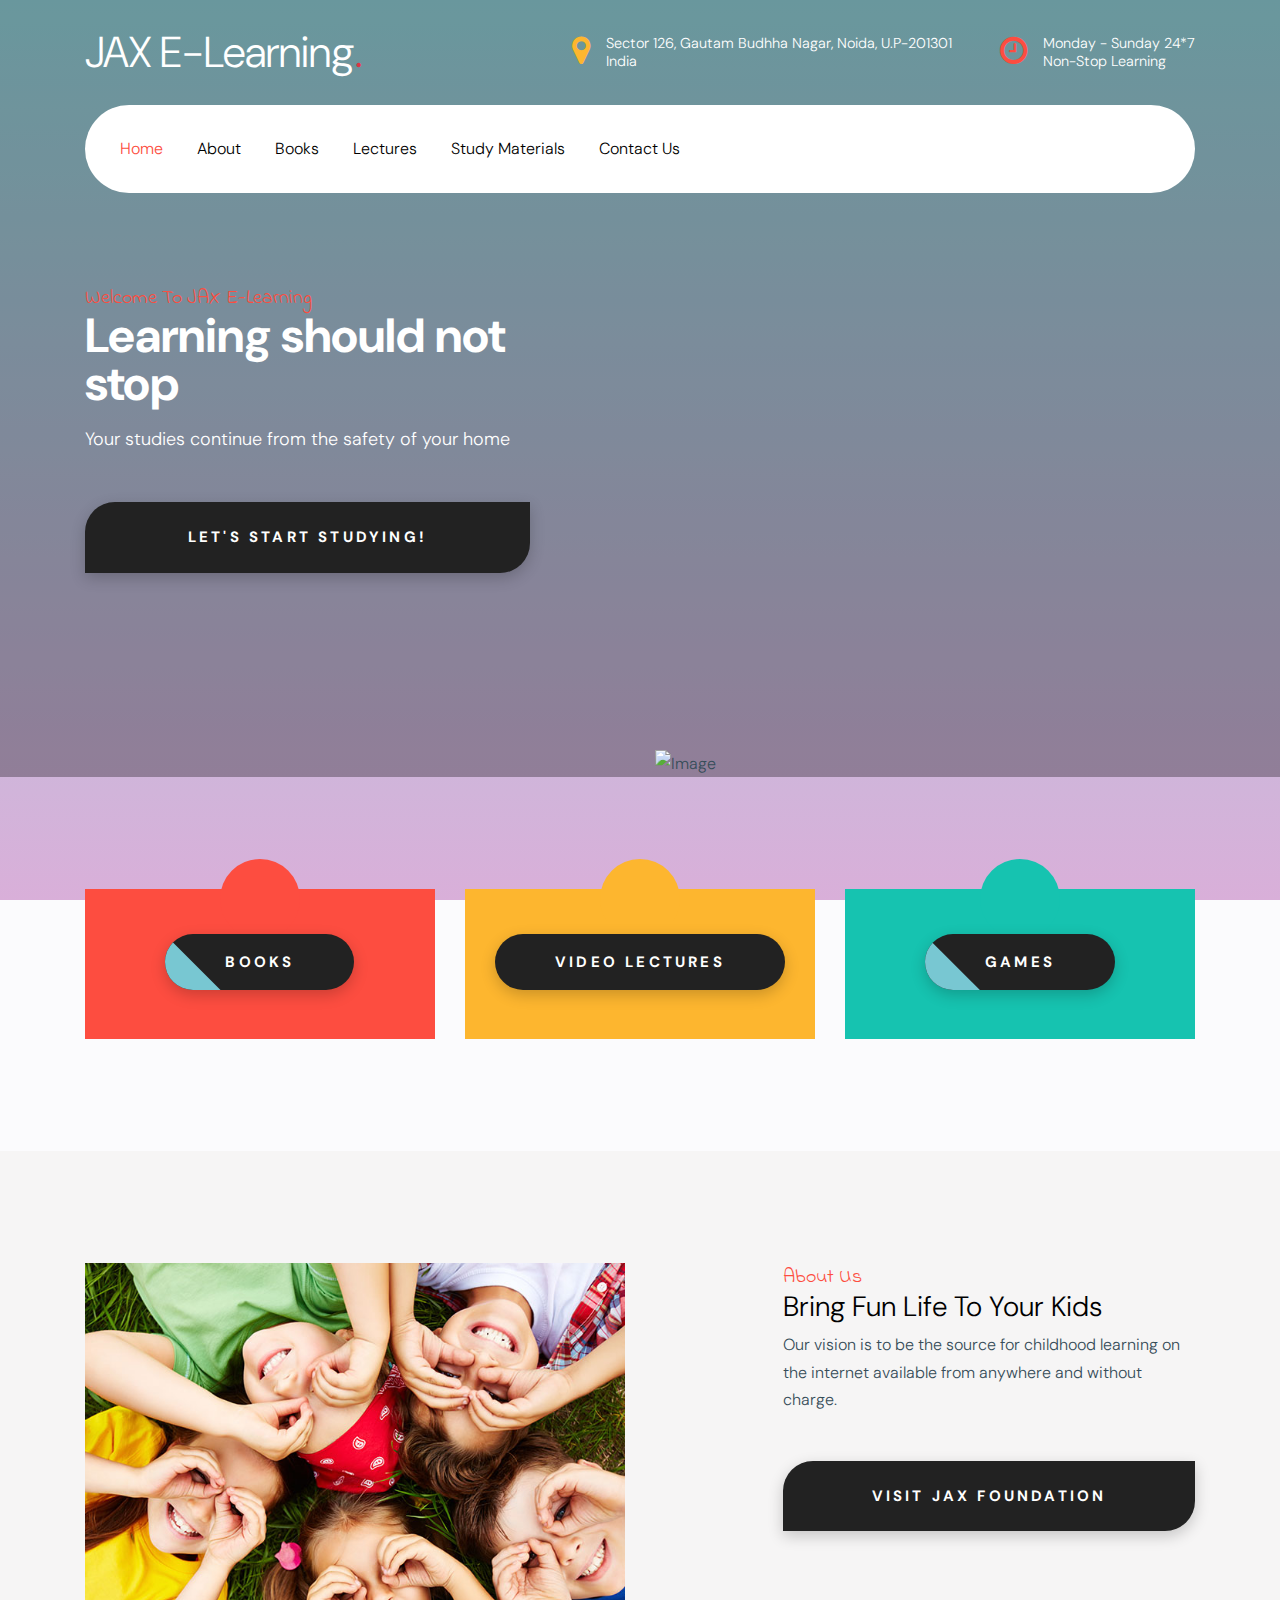
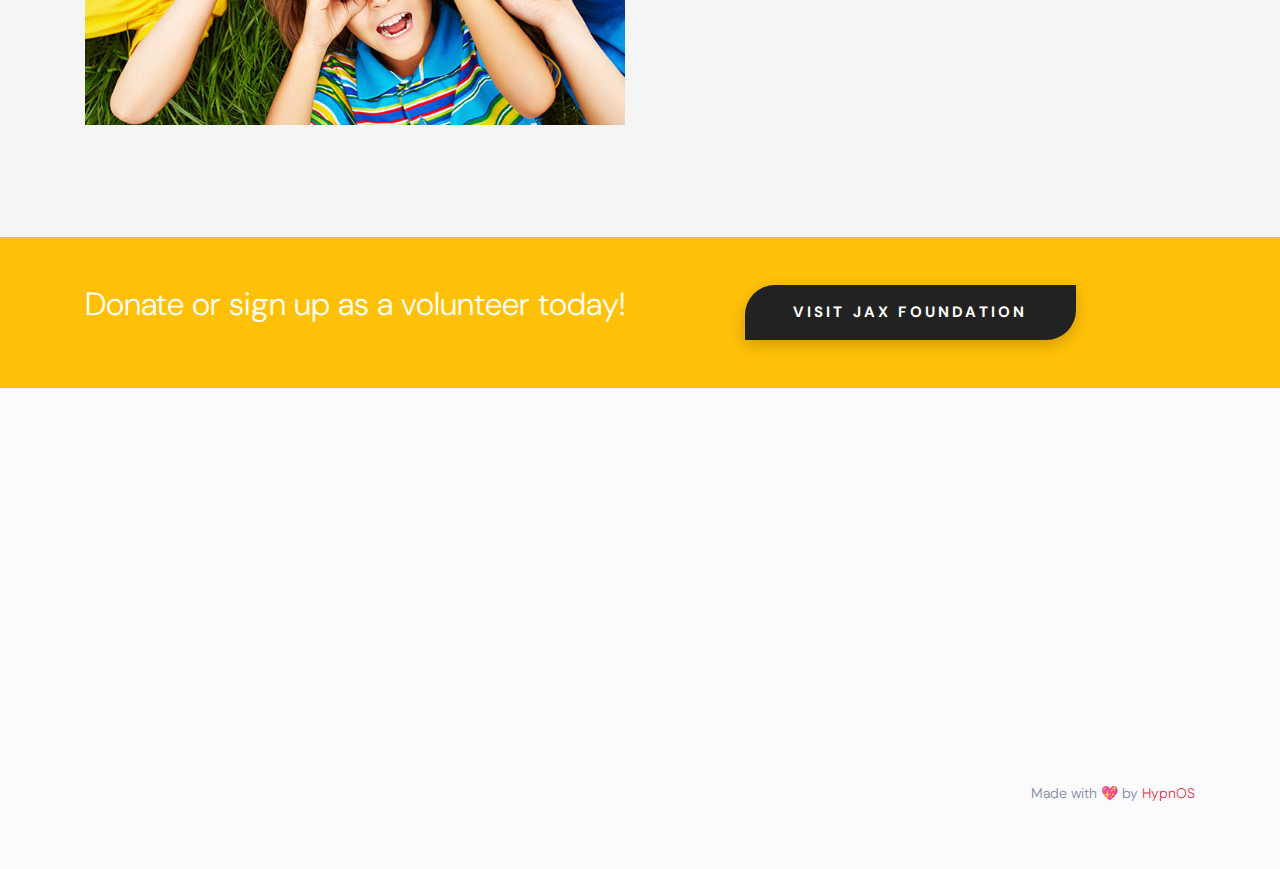
==== commit 622368f2: "fix homepage and add buttons" ====
--- a/index.html
+++ b/index.html
@@ -2,7 +2,7 @@
 <html lang="en">
 
   <head>
-    <title>Kiddy &mdash; Website Template by Colorlib</title>
+    <title>JAX E-Learning &mdash; An E-Learning Website for Students</title>
     <meta charset="utf-8">
     <meta name="viewport" content="width=device-width, initial-scale=1, shrink-to-fit=no">
 
@@ -45,16 +45,16 @@
         <div class="container mb-3">
           <div class="d-flex align-items-center">
             <div class="site-logo mr-auto">
-              <a href="index.html">Kiddy<span class="text-primary">.</span></a>
+              <a href="index.html">JAX E-Learning<span class="text-primary">.</span></a>
             </div>
             <div class="site-quick-contact d-none d-lg-flex ml-auto ">
               <div class="d-flex site-info align-items-center mr-5">
                 <span class="block-icon mr-3"><span class="icon-map-marker text-yellow"></span></span>
-                <span>34 Street Name, City Name Here, <br> United States</span>
+                <span>Sector 126, Gautam Budhha Nagar, Noida, U.P-201301 <br> India</span>
               </div>
               <div class="d-flex site-info align-items-center">
                 <span class="block-icon mr-3"><span class="icon-clock-o"></span></span>
-                <span>Sunday - Friday 8:00AM - 4:00PM <br> Saturday CLOSED</span>
+                <span>Monday - Sunday 24*7 <br> Non-Stop Learning</span>
               </div>
               
             </div>
@@ -72,17 +72,17 @@
                 <ul class="site-menu main-menu js-clone-nav mr-auto ">
                   <li class="active"><a href="index.html" class="nav-link">Home</a></li>
                   <li><a href="about.html" class="nav-link">About</a></li>
-                  <li><a href="packages.html" class="nav-link">Packages</a></li>
-                  <li><a href="gallery.html" class="nav-link">Gallery</a></li>
-                  <li><a href="pricing.html" class="nav-link">Pricing</a></li>
-                  <li><a href="contact.html" class="nav-link">Contact</a></li>
+                  <li><a href="packages.html" class="nav-link">Books</a></li>
+                  <li><a href="gallery.html" class="nav-link">Lectures</a></li>
+                  <li><a href="pricing.html" class="nav-link">Study Materials</a></li>
+                  <li><a href="contact.html" class="nav-link">Contact Us</a></li>
                 </ul>
               </nav>
 
               <div class="top-social ml-auto">
-                <a href="#"><span class="icon-facebook text-teal"></span></a>
+                <!-- <a href="#"><span class="icon-facebook text-teal"></span></a>
                 <a href="#"><span class="icon-twitter text-success"></span></a>
-                <a href="#"><span class="icon-linkedin text-yellow"></span></a>
+                <a href="#"><span class="icon-linkedin text-yellow"></span></a> -->
               </div>
           </div>
         </div>
@@ -97,13 +97,13 @@
         <div class="container">
           <div class="row align-items-center ">
             <div class="col-md-5 mt-5 pt-5">
-              <span class="text-cursive h5 text-red">Welcome To Our Website</span>
-              <h1 class="mb-3 font-weight-bold text-teal">Bring Fun Life To Your Kids</h1>
-              <p>Amazing Playground for your kids</p>
-              <p class="mt-5"><a href="#" class="btn btn-primary py-4 btn-custom-1">Learn More</a></p>
+              <span class="text-cursive h5 text-red">Welcome To JAX E-Learning</span>
+              <h1 class="mb-3 font-weight-bold text-teal">Learning should not stop</h1>
+              <p>Your studies continue from the safety of your home</p>
+              <p class="mt-5"><a href="#" class="btn btn-primary py-4 btn-custom-1">Let's Start Studying!</a></p>
             </div>
             <div class="col-md-6 ml-auto align-self-end">
-              <img src="images/kid_transparent.png" alt="Image" class="img-fluid">
+              <img src="images/book_reading.svg" alt="Image" class="img-fluid">
               
             </div>
           </div>
@@ -117,28 +117,34 @@
           <div class="col-lg-4">
             <div class="block-2 red">
               <span class="wrap-icon">
-                <span class="icon-home"></span>
+                <!-- <span class="icon-home"></span> -->
               </span>
-              <h2>Indoor Games</h2>
-              <p>Lorem ipsum dolor sit amet, consectetur adipisicing elit. Minima nesciunt, mollitia, hic enim id culpa.</p>
+              <h2>Books</h2>
+              <div class="button_container">
+                <a href="#" target="_blank"><button class="btn"><span>Books</span></button></a>
+              </div>
             </div>
           </div>
           <div class="col-lg-4">
             <div class="block-2 yellow">
               <span class="wrap-icon">
-                <span class="icon-person"></span>
+                <!-- <span class="icon-person"></span> -->
               </span>
-              <h2>Outdoor Game And Event</h2>
-              <p>Lorem ipsum dolor sit amet, consectetur adipisicing elit. Minima nesciunt, mollitia, hic enim id culpa.</p>
+              <h2>Video Lectures</h2>
+              <div class="button_container">
+                <a href="#" target="_blank"><button class="btn"><span>Video Lectures</span></button></a>
+              </div>
             </div>
           </div>
           <div class="col-lg-4">
             <div class="block-2 teal">
               <span class="wrap-icon">
-                <span class="icon-cog"></span>
+                <!-- <span class="icon-cog"></span> -->
               </span>
-              <h2>Camping for Kids</h2>
-              <p>Lorem ipsum dolor sit amet, consectetur adipisicing elit. Minima nesciunt, mollitia, hic enim id culpa.</p>
+              <h2>Games</h2>
+              <div class="button_container">
+                <a href="#" target="_blank"><button class="btn"><span>Games</span></button></a>
+              </div>
             </div>
           </div>
         </div>
@@ -154,179 +160,22 @@
           <div class="col-md-5 ml-auto pl-md-5">
             <span class="text-cursive h5 text-red">About Us</span>
             <h3 class="text-black">Bring Fun Life To Your Kids</h3>
-            <p><span>Lorem ipsum dolor sit amet, consectetur adipisicing elit. Et harum, magni sequi nostrum maxime enim.</span><span>Magnam id atque dicta deleniti, ipsam ipsum distinctio. Facilis praesentium voluptatem accusamus, earum veritatis, laudantium.</span></p>
-
-            <p class="mt-5"><a href="#" class="btn btn-warning py-4 btn-custom-1">More About Us</a></p>
-          </div>
-        </div>
-      </div>
-    </div>
-    
-    
-    <div class="site-section bg-info">
-      <div class="container">
-        <div class="row mb-5">
-          <div class="col-12 text-center">
-            <span class="text-cursive h5 text-red d-block">Packages You Like</span>
-            <h2 class="text-white">Our Packages</h2>
-          </div>
-        </div>
-        <div class="row">
-          <div class="col-lg-4 mb-4 mb-lg-0">
-            <div class="package text-center bg-white">
-              <span class="img-wrap"><img src="images/flaticon/svg/001-jigsaw.svg" alt="Image" class="img-fluid"></span>
-              <h3 class="text-teal">Indoor Games</h3>
-              <p>Lorem ipsum dolor sit amet. Consequatur aliquam, fuga maiores amet quo corporis distinctio soluta recusandae?</p>
-              <p><a href="#" class="btn btn-primary btn-custom-1 mt-4">Learn More</a></p>
-            </div>
-          </div>
-          <div class="col-lg-4 mb-4 mb-lg-0">
-            <div class="package text-center bg-white">
-              <span class="img-wrap"><img src="images/flaticon/svg/002-target.svg" alt="Image" class="img-fluid"></span>
-              <h3 class="text-success">Outdoor Game and Event</h3>
-              <p>Lorem ipsum dolor sit amet. Consequatur aliquam, fuga maiores amet quo corporis distinctio soluta recusandae?</p>
-              <p><a href="#" class="btn btn-warning btn-custom-1 mt-4">Learn More</a></p>
-            </div>
-          </div>
-          <div class="col-lg-4 mb-4 mb-lg-0">
-            <div class="package text-center bg-white">
-              <span class="img-wrap"><img src="images/flaticon/svg/003-mission.svg" alt="Image" class="img-fluid"></span>
-              <h3 class="text-danger">Camping for Kids</h3>
-              <p>Lorem ipsum dolor sit amet. Consequatur aliquam, fuga maiores amet quo corporis distinctio soluta recusandae?</p>
-              <p><a href="#" class="btn btn-success btn-custom-1 mt-4">Learn More</a></p>
-            </div>
-          </div>
-        </div>
-      </div>
-    </div>
-
-    <div class="site-section">
-      <div class="container">
-        <div class="row">
-          <div class="col-md-4">
-            <span class="text-cursive h5 text-red d-block">Pricing Plan</span>
-            <h2 class="text-black">Our Pricing</h2>
-            <p>Lorem ipsum dolor sit amet, consectetur adipisicing elit. Nemo quis cupiditate fugit, voluptatibus ullam, non laboriosam alias veniam, ex inventore iure sed?</p>
-          </div>
-          <div class="col-md-4">
-            <div class="pricing teal">
-              <span class="price">
-                <span>$30</span>
-              </span>
-              <h3>Silver Pack</h3>
-              <ul class="ul-check list-unstyled teal">
-                <li>Lorem ipsum dolor sit amet</li>  
-                <li>Consectetur adipisicing elit</li>
-                <li>Nemo quis cupiditate</li>
-              </ul>
-              <p><a href="#" class="btn btn-teal btn-custom-1 mt-4">Buy Now</a></p>
-            </div>
-          </div>
-          <div class="col-md-4">
-            <div class="pricing danger">
-              <span class="price">
-                <span>$70</span>
-              </span>
-              <h3>Golden Pack</h3>
-              <ul class="ul-check list-unstyled danger">
-                <li>Lorem ipsum dolor sit amet</li>  
-                <li>Consectetur adipisicing elit</li>
-                <li>Nemo quis cupiditate</li>
-              </ul>
-              <p><a href="#" class="btn btn-danger btn-custom-1 mt-4">Buy Now</a></p>
-            </div>
-          </div>
-        </div>
-      </div>
-    </div>
-    
-    <div class="site-section bg-light">
-      <div class="container">
-        <div class="row mb-5">
-          <div class="col-12 text-center">
-            <span class="text-cursive h5 text-red d-block">Testimonial</span>
-            <h2 class="text-black">What Our Client Says About Us</h2>
-          </div>
-        </div>
-        <div class="row justify-content-center">
-          <div class="col-md-8">
-            <div class="testimonial-3-wrap">
-              
-
-              <div class="owl-carousel nonloop-block-13">
-                <div class="testimonial-3 d-flex">
-                  <div class="vcard-wrap mr-5">
-                    <img src="images/person_1.jpg" alt="Image" class="vcard img-fluid">
-                  </div>
-                  <div class="text">
-                    <h3>Jeff Woodland</h3>
-                    <p class="position">Partner</p>
-                    <p>Lorem ipsum dolor sit amet, consectetur adipisicing elit. Aliquam earum libero rem maxime magnam. Similique esse ab earum, autem consectetur.</p>
-                  </div>
-                </div>
-
-                <div class="testimonial-3 d-flex">
-                  <div class="vcard-wrap mr-5">
-                    <img src="images/person_3.jpg" alt="Image" class="vcard img-fluid">
-                  </div>
-                  <div class="text">
-                    <h3>Jeff Woodland</h3>
-                    <p class="position">Partner</p>
-                    <p>Lorem ipsum dolor sit amet, consectetur adipisicing elit. Aliquam earum libero rem maxime magnam. Similique esse ab earum, autem consectetur.</p>
-                  </div>
-                </div>
-
-                <div class="testimonial-3 d-flex">
-                  <div class="vcard-wrap mr-5">
-                    <img src="images/person_2.jpg" alt="Image" class="vcard img-fluid">
-                  </div>
-                  <div class="text">
-                    <h3>Jeff Woodland</h3>
-                    <p class="position">Partner</p>
-                    <p>Lorem ipsum dolor sit amet, consectetur adipisicing elit. Aliquam earum libero rem maxime magnam. Similique esse ab earum, autem consectetur.</p>
-                  </div>
-                </div>
-              </div>
-
-            </div>
-          </div>
-        </div>
-        <div class="row mt-5 justify-content-center">
-
-          <div class="col-md-8">
-            
-
-            <div class="row">
-              <div class="col-lg-3 text-center">
-                <span class="text-teal h2 d-block">3423</span>
-                <span>Happy Client</span>
-              </div>
-              <div class="col-lg-3 text-center">
-                <span class="text-yellow h2 d-block">4398</span>
-                <span>Members</span>
-              </div>
-              <div class="col-lg-3 text-center">
-                <span class="text-success h2 d-block">50+</span>
-                <span>Staffs</span>
-              </div>
-              <div class="col-lg-3 text-center">
-                <span class="text-danger h2 d-block">2000+</span>
-                <span>Our Followers</span>
-              </div>
-            </div>
-
-          </div>
-        </div>
-      </div>
-    </div>
-
+            <p><span>Our vision is to be the source
+              for childhood learning on the internet
+              available from anywhere and without charge.</span></p>
+
+            <p class="mt-5"><a href="https://jaxhcf.org/" class="btn btn-warning py-4 btn-custom-1">Visit JAX Foundation</a></p>
+          </div>
+        </div>
+      </div>
+    </div>
 
     <div class="site-section py-5 bg-warning">
       <div class="container">
         <div class="row justify-content-center">
           <div class="col-md-12 d-flex">
-          <h2 class="text-white m-0">Bring Fun Life To Your Kids</h2>
-          <a href="#" class="btn btn-primary btn-custom-1 py-3 px-5 ml-auto">Get Started</a>
+          <h2 class="text-white m-0">Donate or sign up as a volunteer today!</h2>
+          <a href="https://jaxhcf.org/" class="btn btn-primary btn-custom-1 py-3 px-5 ml-auto">Visit JAX Foundation</a>
           </div>
         </div>
       </div>
@@ -334,8 +183,71 @@
 
     
 
-    <footer class="site-footer">
-      <div class="container">
+    
+
+<footer class="new_footer_area bg_color">
+  <div class="new_footer_top">
+      <div class="container">
+          <div class="row">
+  
+              <div class="col-lg-3 col-md-6">
+                  <div class="f_widget about-widget pl_70 wow fadeInLeft" data-wow-delay="0.4s" style="visibility: visible; animation-delay: 0.4s; animation-name: fadeInLeft;">
+                      <!-- <h3 class="f-title f_600 t_color f_size_18">Download</h3>
+                      <ul class="list-unstyled f_list">
+                          <li><a href="#">Company</a></li>
+                          <li><a href="#">Android App</a></li>
+                          <li><a href="#">ios App</a></li>
+                          <li><a href="#">Desktop</a></li>
+                          <li><a href="#">Projects</a></li>
+                          <li><a href="#">My tasks</a></li>
+                      </ul> -->
+                  </div>
+              </div>
+              <!-- <div class="col-lg-3 col-md-6">
+                  <div class="f_widget about-widget pl_70 wow fadeInLeft" data-wow-delay="0.6s" style="visibility: visible; animation-delay: 0.6s; animation-name: fadeInLeft;">
+                      <h3 class="f-title f_600 t_color f_size_18">Help</h3>
+                      <ul class="list-unstyled f_list">
+                          <li><a href="#">FAQ</a></li>
+                          <li><a href="#">Term &amp; conditions</a></li>
+                          <li><a href="#">Reporting</a></li>
+                          <li><a href="#">Documentation</a></li>
+                          <li><a href="#">Support Policy</a></li>
+                          <li><a href="#">Privacy</a></li>
+                      </ul>
+                  </div>
+              </div> -->
+              <div class="col-lg-3 col-md-6">
+                  <div class="f_widget social-widget pl_70 wow fadeInLeft" data-wow-delay="0.8s" style="visibility: visible; animation-delay: 0.8s; animation-name: fadeInLeft;">
+                      <!-- <h3 class="f-title f_600 t_color f_size_18">Social Media</h3>
+                      <div class="f_social_icon">
+                          <a href="https://www.facebook.com/jaxhcf/" class="fab fa-facebook"></a>
+                          <a href="https://twitter.com/jaxhcf" class="fab fa-twitter"></a>
+                          <a href="https://www.instagram.com/jaxhealthcarefoundation/?hl=en" class="fab fa-linkedin"></a>
+                          <a href="#" class="fab fa-pinterest"></a>
+                      </div> -->
+                  </div>
+              </div>
+          </div>
+      </div>
+      <div class="footer_bg">
+          <div class="footer_bg_one"></div>
+          <div class="footer_bg_two"></div>
+      </div>
+  </div>
+  <div class="footer_bottom">
+      <div class="container">
+          <div class="row align-items-center">
+              <div class="col-lg-6 col-sm-7">
+                  <!-- <p class="mb-0 f_400">© cakecounter Inc.. 2019 All rights reserved.</p> -->
+              </div>
+              <div class="col-lg-6 col-sm-5 text-right">
+                  <p>Made with 💖 <i class="icon_heart"></i> by <a href="https://github.com/Hypn-OS">HypnOS</a></p>
+              </div>
+          </div>
+      </div>
+  </div>
+</footer>
+      <!-- <div class="container">
         <div class="row">
           <div class="col-lg-4">
             <h2 class="footer-heading mb-3">About Us</h2>
@@ -352,44 +264,44 @@
               <div class="col-lg-4 ml-auto">
                 <h2 class="footer-heading mb-4">Navigation</h2>
                 <ul class="list-unstyled">
-                  <li><a href="#">About Us</a></li>
-                  <li><a href="#">Testimonials</a></li>
-                  <li><a href="#">Terms of Service</a></li>
-                  <li><a href="#">Privacy</a></li>
-                  <li><a href="#">Contact Us</a></li>
+                  <li><a href="about.html" class="nav-link">About</a></li>
+                  <li><a href="packages.html" class="nav-link">Books</a></li>
+                  <li><a href="gallery.html" class="nav-link">Lectures</a></li>
+                  <li><a href="pricing.html" class="nav-link">Study Materials</a></li>
+                  <li><a href="contact.html" class="nav-link">Contact Us</a></li>
                 </ul>
-              </div>
-              <div class="col-lg-4">
+              </div> -->
+              <!-- <div class="col-lg-4">
                 <h2 class="footer-heading mb-4">Navigation</h2>
                 <ul class="list-unstyled">
-                  <li><a href="#">About Us</a></li>
-                  <li><a href="#">Testimonials</a></li>
-                  <li><a href="#">Terms of Service</a></li>
-                  <li><a href="#">Privacy</a></li>
-                  <li><a href="#">Contact Us</a></li>
+                  <li><a href="about.html" class="nav-link">About</a></li>
+                  <li><a href="packages.html" class="nav-link">Books</a></li>
+                  <li><a href="gallery.html" class="nav-link">Lectures</a></li>
+                  <li><a href="pricing.html" class="nav-link">Study Materials</a></li>
+                  <li><a href="contact.html" class="nav-link">Contact Us</a></li>
                 </ul>
                 
-              </div>
-
-              
-              
-            </div>
-          </div>
-        </div>
-        <div class="row pt-5 mt-5 text-center">
+              </div> -->
+
+              
+              
+            </div>
+          </div>
+        </div>
+        <!-- <div class="row pt-5 mt-5 text-center">
           <div class="col-md-12">
             <div class="border-top pt-5">
-              <p>
+              <p> -->
             <!-- Link back to Colorlib can't be removed. Template is licensed under CC BY 3.0. -->
-            Copyright &copy;<script>document.write(new Date().getFullYear());</script> All rights reserved | This template is made with <i class="icon-heart text-danger" aria-hidden="true"></i> by <a href="https://colorlib.com" target="_blank" >Colorlib</a>
+            <!-- Copyright &copy;<script>document.write(new Date().getFullYear());</script> All rights reserved | This template is made with <i class="icon-heart text-danger" aria-hidden="true"></i> by <a href="https://colorlib.com" target="_blank" >Colorlib</a> and customized by <a href="https://github.com/hypn-OS/" target="_blank" >HypnOS</a> -->
             <!-- Link back to Colorlib can't be removed. Template is licensed under CC BY 3.0. -->
-            </p>
-            </div>
-          </div>
-
-        </div>
-      </div>
-    </footer>
+            <!-- </p>
+            </div>
+          </div> -->
+<!-- 
+        </div>
+      </div>
+    </footer> -->
 
     </div>
 
--- a/css/style.css
+++ b/css/style.css
@@ -1893,3 +1893,291 @@
 
 .bg-teal {
   background: #16c3b0; }
+
+
+  body {
+    background: #fbfbfd;
+}
+
+.new_footer_area {
+    background: #fbfbfd;
+}
+
+
+.new_footer_top {
+    padding: 120px 0px 270px;
+    position: relative;
+      overflow-x: hidden;
+}
+.new_footer_area .footer_bottom {
+    padding-top: 5px;
+    padding-bottom: 50px;
+}
+.footer_bottom {
+    font-size: 14px;
+    font-weight: 300;
+    line-height: 20px;
+    color: #7f88a6;
+    padding: 27px 0px;
+}
+.new_footer_top .company_widget p {
+    font-size: 16px;
+    font-weight: 300;
+    line-height: 28px;
+    color: #6a7695;
+    margin-bottom: 20px;
+}
+.new_footer_top .company_widget .f_subscribe_two .btn_get {
+    border-width: 1px;
+    margin-top: 20px;
+}
+.btn_get_two:hover {
+    background: transparent;
+    color: #5e2ced;
+}
+.btn_get:hover {
+    color: #fff;
+    background: #6754e2;
+    border-color: #6754e2;
+    -webkit-box-shadow: none;
+    box-shadow: none;
+}
+a:hover, a:focus, .btn:hover, .btn:focus, button:hover, button:focus {
+    text-decoration: none;
+    outline: none;
+}
+
+
+
+.new_footer_top .f_widget.about-widget .f_list li a:hover {
+    color: #5e2ced;
+}
+.new_footer_top .f_widget.about-widget .f_list li {
+    margin-bottom: 11px;
+}
+.f_widget.about-widget .f_list li:last-child {
+    margin-bottom: 0px;
+}
+.f_widget.about-widget .f_list li {
+    margin-bottom: 15px;
+}
+.f_widget.about-widget .f_list {
+    margin-bottom: 0px;
+}
+.new_footer_top .f_social_icon a {
+    width: 44px;
+    height: 44px;
+    line-height: 43px;
+    background: transparent;
+    border: 1px solid #e2e2eb;
+    font-size: 24px;
+}
+.f_social_icon a {
+    width: 46px;
+    height: 46px;
+    border-radius: 50%;
+    font-size: 14px;
+    line-height: 45px;
+    color: #858da8;
+    display: inline-block;
+    background: #ebeef5;
+    text-align: center;
+    -webkit-transition: all 0.2s linear;
+    -o-transition: all 0.2s linear;
+    transition: all 0.2s linear;
+}
+.ti-facebook:before {
+    content: "\e741";
+}
+.ti-twitter-alt:before {
+    content: "\e74b";
+}
+.ti-vimeo-alt:before {
+    content: "\e74a";
+}
+.ti-pinterest:before {
+    content: "\e731";
+}
+
+.btn_get_two {
+    -webkit-box-shadow: none;
+    box-shadow: none;
+    background: #5e2ced;
+    border-color: #5e2ced;
+    color: #fff;
+}
+
+.btn_get_two:hover {
+    background: transparent;
+    color: #5e2ced;
+}
+
+.new_footer_top .f_social_icon a:hover {
+    background: #5e2ced;
+    border-color: #5e2ced;
+  color:white;
+}
+.new_footer_top .f_social_icon a + a {
+    margin-left: 4px;
+}
+.new_footer_top .f-title {
+    margin-bottom: 30px;
+    color: #263b5e;
+}
+.f_600 {
+    font-weight: 600;
+}
+.f_size_18 {
+    font-size: 18px;
+}
+h1, h2, h3, h4, h5, h6 {
+    color: #4b505e;
+}
+.new_footer_top .f_widget.about-widget .f_list li a {
+    color: #6a7695;
+}
+
+
+.new_footer_top .footer_bg {
+    position: absolute;
+    bottom: 0;
+    background: url("http://droitthemes.com/html/saasland/img/seo/footer_bg.png") no-repeat scroll center 0;
+    width: 100%;
+    height: 266px;
+}
+
+.new_footer_top .footer_bg .footer_bg_one {
+    background: url("https://1.bp.blogspot.com/-mvKUJFGEc-k/XclCOUSvCnI/AAAAAAAAUAE/jnBSf6Fe5_8tjjlKrunLBXwceSNvPcp3wCLcBGAsYHQ/s1600/volks.gif") no-repeat center center;
+    width: 330px;
+    height: 105px;
+  background-size:100%;
+    position: absolute;
+    bottom: 0;
+    left: 30%;
+    -webkit-animation: myfirst 22s linear infinite;
+    animation: myfirst 22s linear infinite;
+}
+
+.new_footer_top .footer_bg .footer_bg_two {
+    background: url("https://1.bp.blogspot.com/-hjgfxUW1o1g/Xck--XOdlxI/AAAAAAAAT_4/JWYFJl83usgRFMvRfoKkSDGd--_Sv04UQCLcBGAsYHQ/s1600/cyclist.gif") no-repeat center center;
+    width: 88px;
+    height: 100px;
+  background-size:100%;
+    bottom: 0;
+    left: 38%;
+    position: absolute;
+    -webkit-animation: myfirst 30s linear infinite;
+    animation: myfirst 30s linear infinite;
+}
+
+
+
+@-moz-keyframes myfirst {
+  0% {
+    left: -25%;
+  }
+  100% {
+    left: 100%;
+  }
+}
+
+@-webkit-keyframes myfirst {
+  0% {
+    left: -25%;
+  }
+  100% {
+    left: 100%;
+  }
+}
+
+@keyframes myfirst {
+  0% {
+    left: -25%;
+  }
+  100% {
+    left: 100%;
+  }
+}
+
+/*************footer End*****************/
+
+@import url('https://fonts.googleapis.com/css?family=Amatic+SC');
+
+body {
+	margin: 0;
+	height: 100%;
+	background-image: linear-gradient(to top, #d9afd9 0%, #97d9e1 100%);
+	background-repeat: no-repeat;
+  background-size: cover;
+  background-attachment: fixed;
+}
+
+.button_container {
+	position: absolute;
+  left: 0;
+  right: 0;
+  top: 30%;
+}
+
+.description, .link {
+  font-family: 'Amatic SC', cursive;
+  text-align: center;
+}
+
+.description {
+	font-size: 35px;
+}
+
+.btn {
+  border: none;
+  display: block;
+  text-align: center;
+  cursor: pointer;
+  text-transform: uppercase;
+  outline: none;
+  overflow: hidden;
+  position: relative;
+  color: #fff;
+  font-weight: 700;
+  font-size: 15px;
+  background-color: #222;
+  padding: 17px 60px;
+  margin: 0 auto;
+  box-shadow: 0 5px 15px rgba(0,0,0,0.20);
+}
+
+.btn span {
+  position: relative; 
+  z-index: 1;
+}
+
+.btn:after {
+  content: "";
+  position: absolute;
+  left: 0;
+  top: 0;
+  height: 490%;
+  width: 140%;
+  background: #78c7d2;
+  -webkit-transition: all .5s ease-in-out;
+  transition: all .5s ease-in-out;
+  -webkit-transform: translateX(-98%) translateY(-25%) rotate(45deg);
+  transform: translateX(-98%) translateY(-25%) rotate(45deg);
+}
+
+.btn:hover:after {
+  -webkit-transform: translateX(-9%) translateY(-25%) rotate(45deg);
+  transform: translateX(-9%) translateY(-25%) rotate(45deg);
+}
+
+.link {
+  font-size: 20px;
+  margin-top: 30px;
+}
+
+.link a {
+  color: #000;
+  font-size: 25px; 
+}
+
+
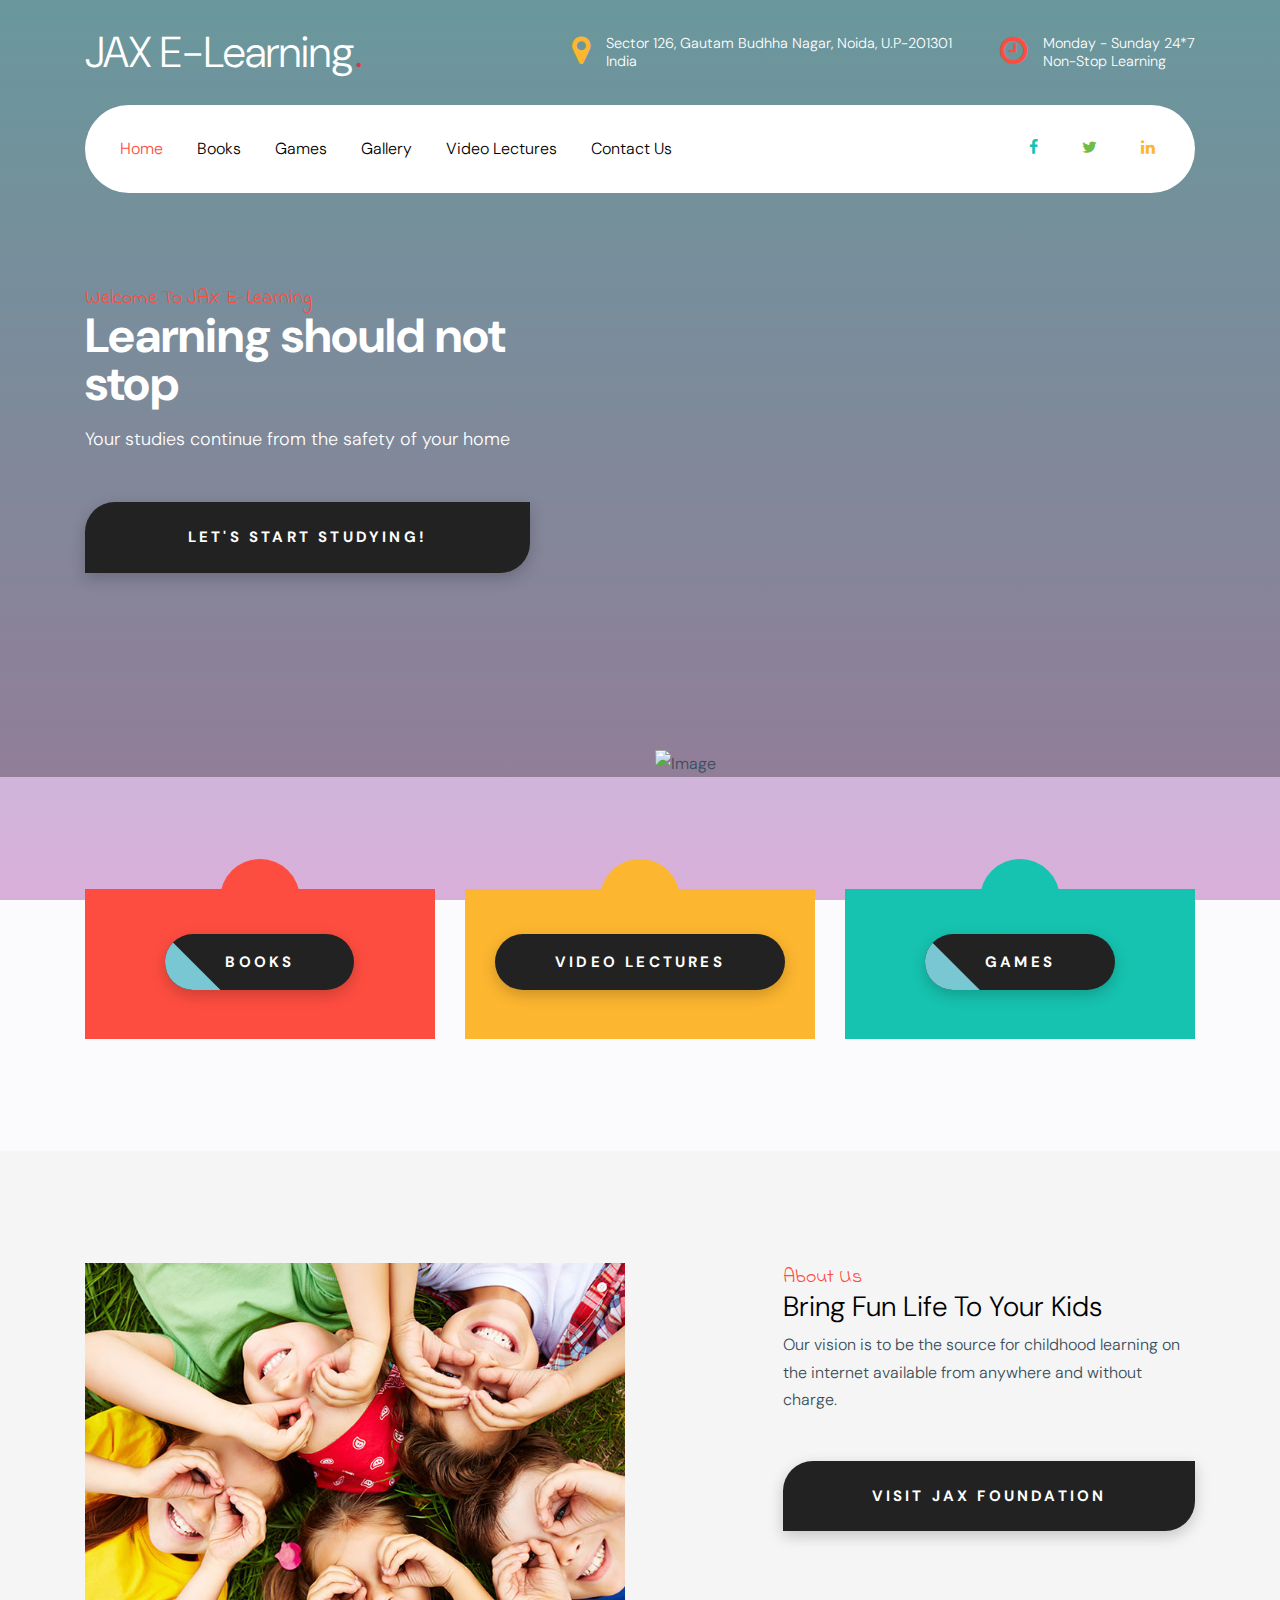
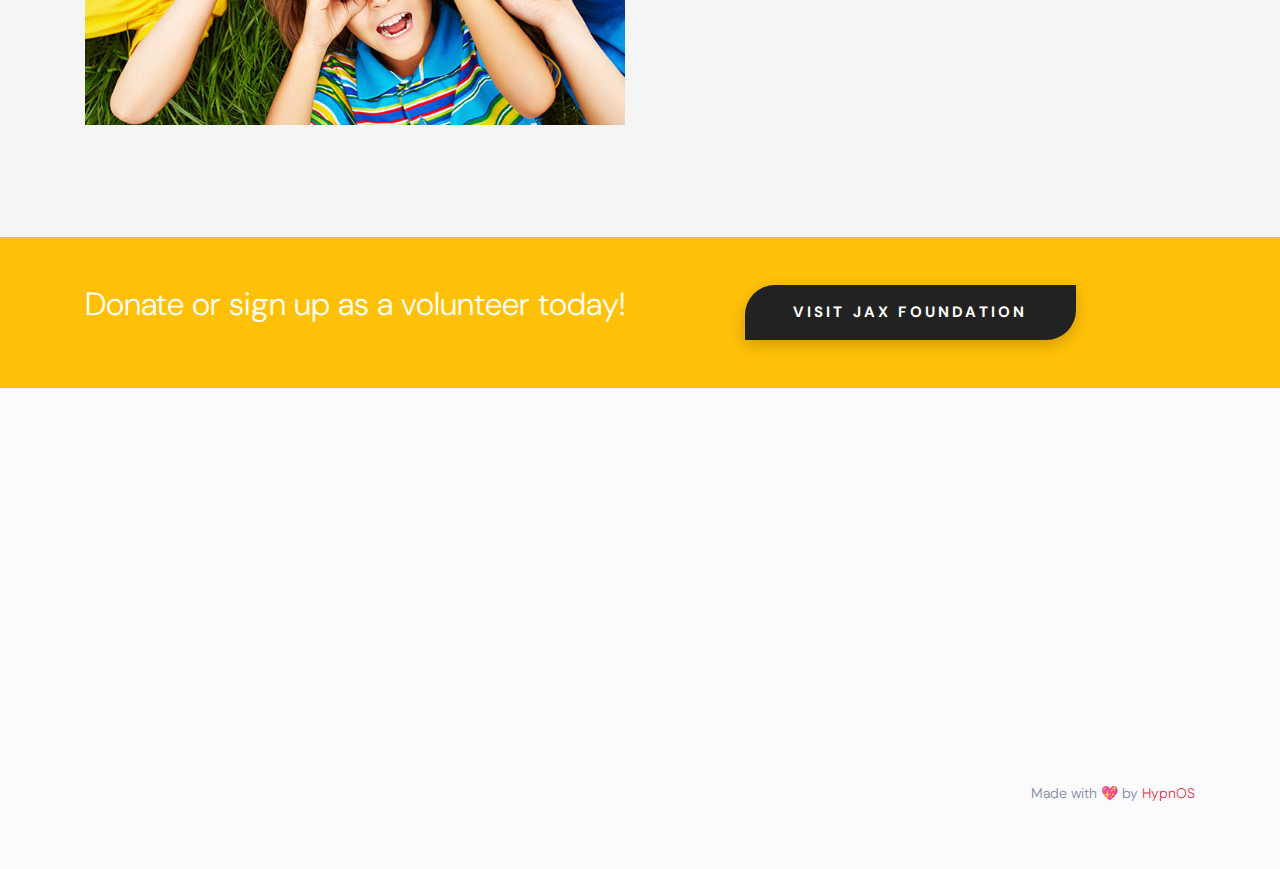
==== commit 11c79205: "fixed path url for books" ====
--- a/index.html
+++ b/index.html
@@ -71,18 +71,18 @@
               <nav class="site-navigation text-left mr-auto d-none d-lg-block" role="navigation">
                 <ul class="site-menu main-menu js-clone-nav mr-auto ">
                   <li class="active"><a href="index.html" class="nav-link">Home</a></li>
-                  <li><a href="about.html" class="nav-link">About</a></li>
-                  <li><a href="packages.html" class="nav-link">Books</a></li>
-                  <li><a href="gallery.html" class="nav-link">Lectures</a></li>
-                  <li><a href="pricing.html" class="nav-link">Study Materials</a></li>
+                  <li><a href="books.html" class="nav-link">Books</a></li>
+                  <li><a href="packages.html" class="nav-link">Games</a></li>
+                  <li><a href="gallery.html" class="nav-link">Gallery</a></li>
+                  <li><a href="pricing.html" class="nav-link">Video Lectures</a></li>
                   <li><a href="contact.html" class="nav-link">Contact Us</a></li>
                 </ul>
               </nav>
 
               <div class="top-social ml-auto">
-                <!-- <a href="#"><span class="icon-facebook text-teal"></span></a>
-                <a href="#"><span class="icon-twitter text-success"></span></a>
-                <a href="#"><span class="icon-linkedin text-yellow"></span></a> -->
+                <a href="https://www.facebook.com/jaxhcf/"><span class="icon-facebook text-teal"></span></a>
+                <a href="https://twitter.com/jaxhcf"><span class="icon-twitter text-success"></span></a>
+                <a href="https://www.youtube.com/channel/UC3mPnIz01INdIiJLdAJfZ0w"><span class="icon-linkedin text-yellow"></span></a>
               </div>
           </div>
         </div>
@@ -192,39 +192,12 @@
   
               <div class="col-lg-3 col-md-6">
                   <div class="f_widget about-widget pl_70 wow fadeInLeft" data-wow-delay="0.4s" style="visibility: visible; animation-delay: 0.4s; animation-name: fadeInLeft;">
-                      <!-- <h3 class="f-title f_600 t_color f_size_18">Download</h3>
-                      <ul class="list-unstyled f_list">
-                          <li><a href="#">Company</a></li>
-                          <li><a href="#">Android App</a></li>
-                          <li><a href="#">ios App</a></li>
-                          <li><a href="#">Desktop</a></li>
-                          <li><a href="#">Projects</a></li>
-                          <li><a href="#">My tasks</a></li>
-                      </ul> -->
                   </div>
               </div>
-              <!-- <div class="col-lg-3 col-md-6">
-                  <div class="f_widget about-widget pl_70 wow fadeInLeft" data-wow-delay="0.6s" style="visibility: visible; animation-delay: 0.6s; animation-name: fadeInLeft;">
-                      <h3 class="f-title f_600 t_color f_size_18">Help</h3>
-                      <ul class="list-unstyled f_list">
-                          <li><a href="#">FAQ</a></li>
-                          <li><a href="#">Term &amp; conditions</a></li>
-                          <li><a href="#">Reporting</a></li>
-                          <li><a href="#">Documentation</a></li>
-                          <li><a href="#">Support Policy</a></li>
-                          <li><a href="#">Privacy</a></li>
-                      </ul>
-                  </div>
-              </div> -->
+              
               <div class="col-lg-3 col-md-6">
                   <div class="f_widget social-widget pl_70 wow fadeInLeft" data-wow-delay="0.8s" style="visibility: visible; animation-delay: 0.8s; animation-name: fadeInLeft;">
-                      <!-- <h3 class="f-title f_600 t_color f_size_18">Social Media</h3>
-                      <div class="f_social_icon">
-                          <a href="https://www.facebook.com/jaxhcf/" class="fab fa-facebook"></a>
-                          <a href="https://twitter.com/jaxhcf" class="fab fa-twitter"></a>
-                          <a href="https://www.instagram.com/jaxhealthcarefoundation/?hl=en" class="fab fa-linkedin"></a>
-                          <a href="#" class="fab fa-pinterest"></a>
-                      </div> -->
+ 
                   </div>
               </div>
           </div>
@@ -246,63 +219,10 @@
           </div>
       </div>
   </div>
-</footer>
-      <!-- <div class="container">
-        <div class="row">
-          <div class="col-lg-4">
-            <h2 class="footer-heading mb-3">About Us</h2>
-                <p class="mb-5">Far far away, behind the word mountains, far from the countries Vokalia and Consonantia, there live the blind texts. </p>
-
-                <h2 class="footer-heading mb-4">Newsletter</h2>
-                <form action="#" class="d-flex" class="subscribe">
-                  <input type="text" class="form-control mr-3" placeholder="Email">
-                  <input type="submit" value="Send" class="btn btn-primary">
-                </form>
-          </div>
-          <div class="col-lg-8 ml-auto">
-            <div class="row">
-              <div class="col-lg-4 ml-auto">
-                <h2 class="footer-heading mb-4">Navigation</h2>
-                <ul class="list-unstyled">
-                  <li><a href="about.html" class="nav-link">About</a></li>
-                  <li><a href="packages.html" class="nav-link">Books</a></li>
-                  <li><a href="gallery.html" class="nav-link">Lectures</a></li>
-                  <li><a href="pricing.html" class="nav-link">Study Materials</a></li>
-                  <li><a href="contact.html" class="nav-link">Contact Us</a></li>
-                </ul>
-              </div> -->
-              <!-- <div class="col-lg-4">
-                <h2 class="footer-heading mb-4">Navigation</h2>
-                <ul class="list-unstyled">
-                  <li><a href="about.html" class="nav-link">About</a></li>
-                  <li><a href="packages.html" class="nav-link">Books</a></li>
-                  <li><a href="gallery.html" class="nav-link">Lectures</a></li>
-                  <li><a href="pricing.html" class="nav-link">Study Materials</a></li>
-                  <li><a href="contact.html" class="nav-link">Contact Us</a></li>
-                </ul>
-                
-              </div> -->
-
-              
-              
-            </div>
-          </div>
-        </div>
-        <!-- <div class="row pt-5 mt-5 text-center">
-          <div class="col-md-12">
-            <div class="border-top pt-5">
-              <p> -->
-            <!-- Link back to Colorlib can't be removed. Template is licensed under CC BY 3.0. -->
-            <!-- Copyright &copy;<script>document.write(new Date().getFullYear());</script> All rights reserved | This template is made with <i class="icon-heart text-danger" aria-hidden="true"></i> by <a href="https://colorlib.com" target="_blank" >Colorlib</a> and customized by <a href="https://github.com/hypn-OS/" target="_blank" >HypnOS</a> -->
-            <!-- Link back to Colorlib can't be removed. Template is licensed under CC BY 3.0. -->
-            <!-- </p>
-            </div>
-          </div> -->
-<!-- 
-        </div>
-      </div>
-    </footer> -->
-
+</footer>   
+            </div>
+          </div>
+        </div>
     </div>
 
     <script src="js/jquery-3.3.1.min.js"></script>
